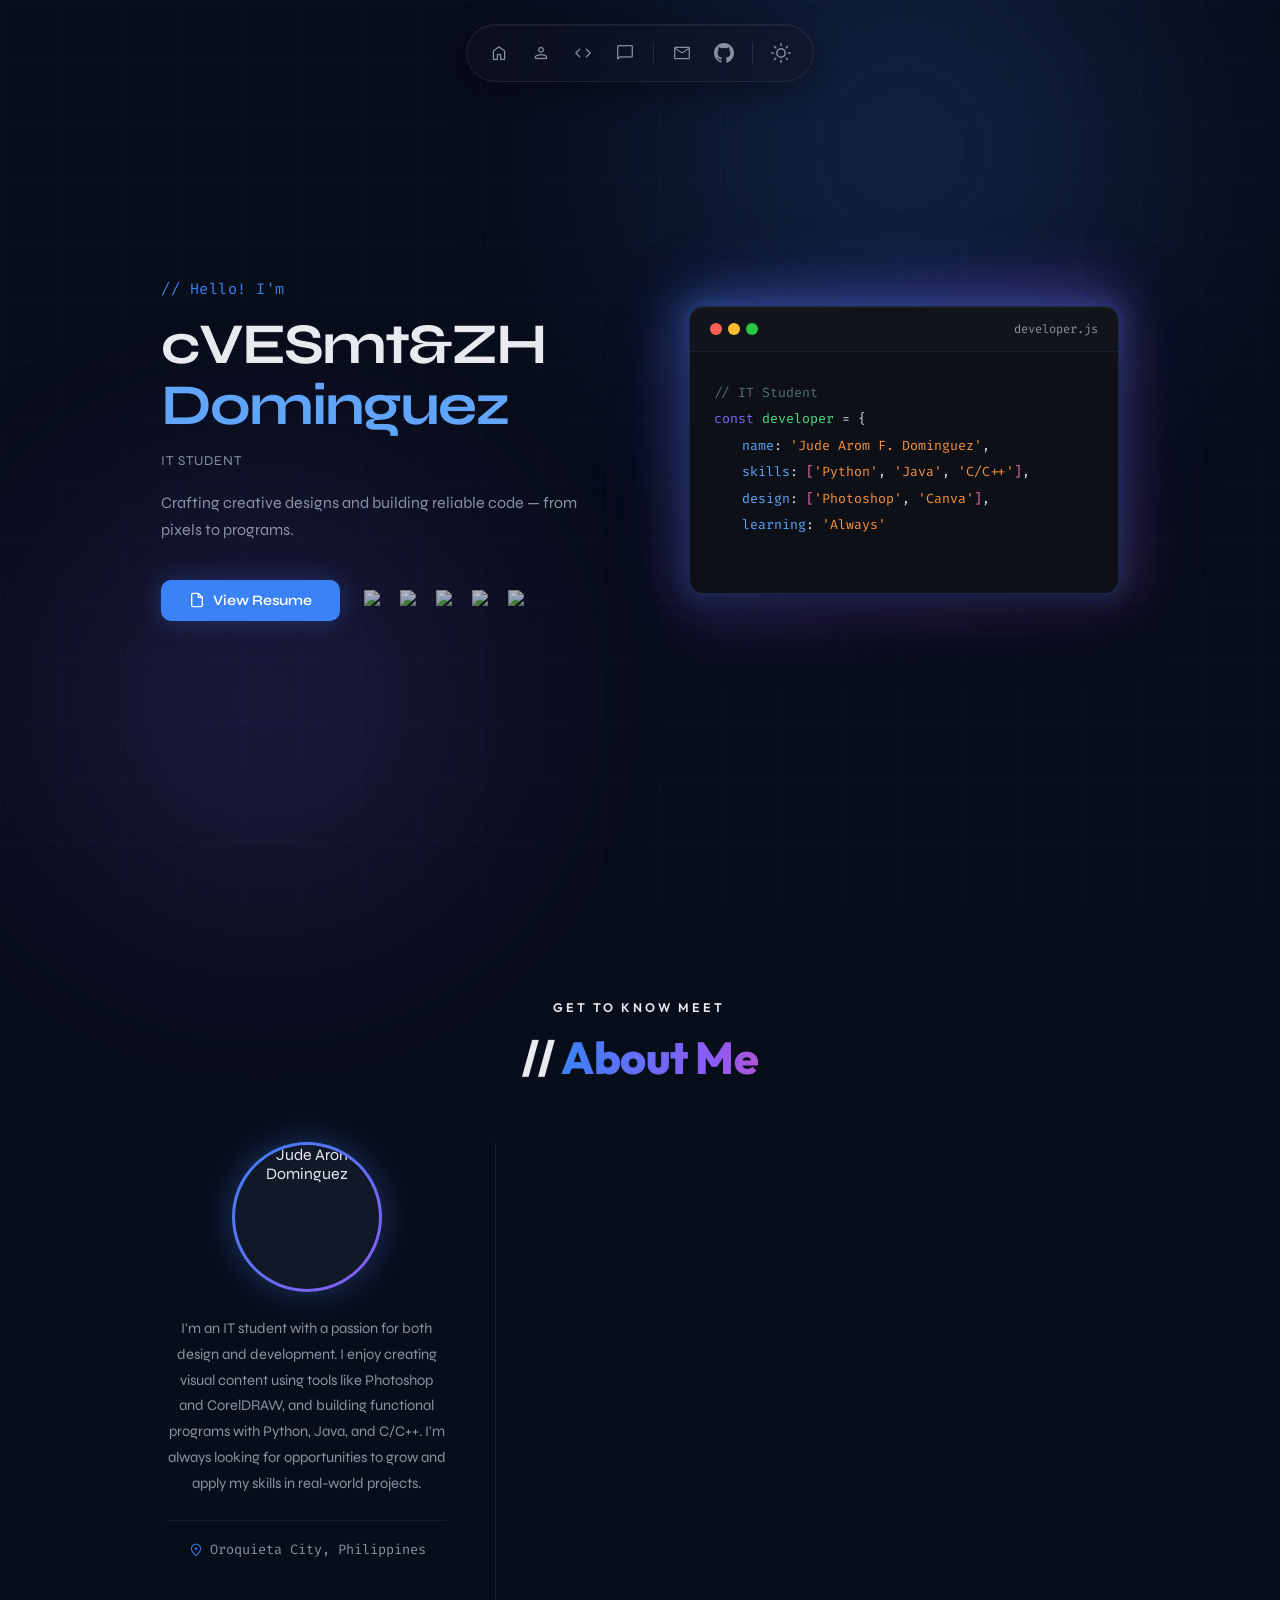
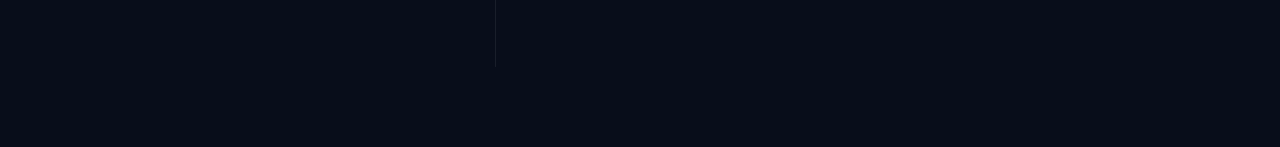
==== index.html @ 49c0c0b8 "Removed "Scroll Down" toast" ====
<!DOCTYPE html>
<html lang="en" data-theme="dark">

<head>
  <meta charset="UTF-8" />
  <meta name="viewport" content="width=device-width, initial-scale=1.0" />
  <title>Jude Arom F. Dominguez – IT Student</title>
  <link rel="preconnect" href="https://fonts.googleapis.com" />
  <link href="https://fonts.googleapis.com/css2?family=Fira+Code:wght@400;500&family=Syne:wght@400;700&family=Outfit:wght@600;800&display=swap"
    rel="stylesheet" />
  <link
    href="https://fonts.googleapis.com/css2?family=Material+Symbols+Rounded:opsz,wght,FILL,GRAD@20..48,100..700,0..1,-50..200"
    rel="stylesheet" />
  <link rel="stylesheet" href="styles.css" />
  <script src="script.js"></script>
</head>

<body>

  <!-- Background blobs -->
  <div class="blob blob-1"></div>
  <div class="blob blob-2"></div>

  <!-- Navigation: floating pill dock -->
  <nav>
    <ul class="dock">

      <!-- Home -->
      <li class="dock-item">
        <a href="#home" class="dock-btn" aria-label="Home">
          <span class="material-symbols-rounded">home</span>
        </a>
        <span class="dock-label">Home</span>
      </li>

      <!-- About -->
      <li class="dock-item">
        <a href="#about" class="dock-btn" aria-label="About">
          <span class="material-symbols-rounded">person</span>
        </a>
        <span class="dock-label">About</span>
      </li>

      <!-- Projects -->
      <li class="dock-item">
        <a href="#projects" class="dock-btn" aria-label="Projects">
          <span class="material-symbols-rounded">code</span>
        </a>
        <span class="dock-label">Projects</span>
      </li>

      <!-- Contact Me -->
      <li class="dock-item">
        <a href="#contact" class="dock-btn" aria-label="Contact">
          <span class="material-symbols-rounded">chat_bubble</span>
        </a>
        <span class="dock-label">Contact</span>
      </li>

      <!-- Divider -->
      <li class="dock-divider" aria-hidden="true"></li>

      <!-- Email -->
      <li class="dock-item">
        <a href="/cdn-cgi/l/email-protection#6c0d0d1804050a2c09140d011c0009420f0301" class="dock-btn" aria-label="Email">
          <span class="material-symbols-rounded">mail</span>
        </a>
        <span class="dock-label">Email</span>
      </li>

      <!-- GitHub (SVG — no Material icon equivalent) -->
      <li class="dock-item">
        <a href="#" class="dock-btn" aria-label="GitHub">
          <svg viewBox="0 0 24 24" fill="currentColor" width="16" height="16">
            <path
              d="M12 0C5.37 0 0 5.37 0 12c0 5.3 3.438 9.8 8.205 11.385.6.113.82-.258.82-.577 0-.285-.01-1.04-.015-2.04-3.338.724-4.042-1.61-4.042-1.61C4.422 18.07 3.633 17.7 3.633 17.7c-1.087-.744.084-.729.084-.729 1.205.084 1.838 1.236 1.838 1.236 1.07 1.835 2.809 1.305 3.495.998.108-.776.417-1.305.76-1.605-2.665-.3-5.466-1.332-5.466-5.93 0-1.31.465-2.38 1.235-3.22-.135-.303-.54-1.523.105-3.176 0 0 1.005-.322 3.3 1.23.96-.267 1.98-.399 3-.405 1.02.006 2.04.138 3 .405 2.28-1.552 3.285-1.23 3.285-1.23.645 1.653.24 2.873.12 3.176.765.84 1.23 1.91 1.23 3.22 0 4.61-2.805 5.625-5.475 5.92.42.36.81 1.096.81 2.22 0 1.606-.015 2.896-.015 3.286 0 .315.21.69.825.57C20.565 21.795 24 17.295 24 12c0-6.63-5.37-12-12-12" />
          </svg>
        </a>
        <span class="dock-label">GitHub</span>
      </li>

      <!-- Divider -->
      <li class="dock-divider" aria-hidden="true"></li>

      <!-- Theme toggle — morphing moon ↔ sun -->
      <li class="dock-item">
        <button class="dock-btn theme-toggle" onclick="toggleTheme()" aria-label="Toggle theme" id="theme-btn">
          <svg id="theme-icon-svg" viewBox="0 0 24 24" fill="none" stroke="currentColor" stroke-width="1.8"
            stroke-linecap="round" stroke-linejoin="round" width="16" height="16">
            <path id="moon-path" d="M21 12.79A9 9 0 1 1 11.21 3a7 7 0 0 0 9.79 9.79z" opacity="0" />
            <circle id="sun-circle" cx="12" cy="12" r="5" opacity="1" />
            <g id="sun-rays" opacity="1">
              <line x1="12" y1="1" x2="12" y2="3" />
              <line x1="12" y1="21" x2="12" y2="23" />
              <line x1="4.22" y1="4.22" x2="5.64" y2="5.64" />
              <line x1="18.36" y1="18.36" x2="19.78" y2="19.78" />
              <line x1="1" y1="12" x2="3" y2="12" />
              <line x1="21" y1="12" x2="23" y2="12" />
              <line x1="4.22" y1="19.78" x2="5.64" y2="18.36" />
              <line x1="18.36" y1="5.64" x2="19.78" y2="4.22" />
            </g>
          </svg>
        </button>
        <span class="dock-label" id="theme-label">Light Mode</span>
      </li>

    </ul>
  </nav>

  <!-- Hero -->
  <main id="home" class="section-animate section-visible">

    <!-- Left: text content -->
    <div class="hero-left reveal-left">
      <p class="greeting">// Hello! I'm</p>
      <!-- Name uses data-text for the hacker decode effect via JS -->
      <h1 class="hero-name">
        <span class="decode-word" data-text="Jude Arom">Jude Arom</span><br>
        <span class="decode-word highlight" data-text="Dominguez">Dominguez</span>
      </h1>
      <p class="hero-role">IT Student</p>
      <p class="hero-desc">Crafting creative designs and building reliable code — from pixels to programs.</p>

      <div class="hero-actions">
        <a href="#" class="btn-primary">
          <svg width="16" height="16" viewBox="0 0 24 24" fill="none" stroke="currentColor" stroke-width="2">
            <path d="M14 2H6a2 2 0 0 0-2 2v16a2 2 0 0 0 2 2h12a2 2 0 0 0 2-2V8z" />
            <polyline points="14 2 14 8 20 8" />
          </svg>
          View Resume
        </a>

        <div class="socials">

          <!-- GITHUB ICON
               Place your file at:  icons/github.png  (or .ico / .svg)
               Update the src below to match your filename. -->
          <a href="#" class="social-icon" title="GitHub">
            <img src="icons/github.png" alt="GitHub" class="social-img" />
          </a>

          <!-- DISCORD ICON
               Place your file at:  icons/discord.png -->
          <a href="#" class="social-icon" title="Discord">
            <img src="icons/discord.png" alt="Discord" class="social-img" />
          </a>

          <!-- FACEBOOK ICON
               Place your file at:  icons/facebook.png -->
          <a href="#" class="social-icon" title="Facebook">
            <img src="icons/facebook.png" alt="Facebook" class="social-img" />
          </a>

          <!-- INSTAGRAM ICON
               Place your file at:  icons/instagram.png -->
          <a href="#" class="social-icon" title="Instagram">
            <img src="icons/instagram.png" alt="Instagram" class="social-img" />
          </a>

          <!-- EMAIL ICON
               Place your file at:  icons/email.png -->
          <a href="/cdn-cgi/l/email-protection#a2c3c3d6cacbc4e2c7dac3cfd2cec78cc1cdcf" class="social-icon"
            title="Email">
            <img src="icons/email.png" alt="Email" class="social-img" />
          </a>

        </div>
      </div>
    </div>

    <!-- Right: code card -->
    <div class="hero-right reveal-right">

      <!-- Identical card shape tilted 25deg behind -->
      <div class="card-shadow-bg"></div>

      <!-- Animated background glow shaped like the card -->
      <div class="card-glow"></div>

      <div class="code-card">
        <div class="code-header">
          <div class="dots">
            <div class="dot dot-r"></div>
            <div class="dot dot-y"></div>
            <div class="dot dot-g"></div>
          </div>
          <span class="code-filename">developer.js</span>
        </div>
        <div class="code-body">
          <div class="code-line"><span class="c-comment">// IT Student</span></div>
          <div class="code-line"><span class="c-kw">const</span> <span class="c-var">developer</span> <span
              class="c-op">= {</span></div>
          <div class="code-line indent"><span class="c-key">name</span><span class="c-op">:</span> <span
              class="c-str">'Jude Arom F. Dominguez'</span><span class="c-op">,</span></div>
          <div class="code-line indent"><span class="c-key">skills</span><span class="c-op">:</span> <span
              class="c-arr">[</span><span class="c-str">'Python'</span><span class="c-op">,</span> <span
              class="c-str">'Java'</span><span class="c-op">,</span> <span class="c-str">'C/C++'</span><span
              class="c-arr">]</span><span class="c-op">,</span></div>
          <div class="code-line indent"><span class="c-key">design</span><span class="c-op">:</span> <span
              class="c-arr">[</span><span class="c-str">'Photoshop'</span><span class="c-op">,</span> <span
              class="c-str">'Canva'</span><span
              class="c-arr">]</span><span class="c-op">,</span></div>
          <div class="code-line indent"><span class="c-key">learning</span><span class="c-op">:</span> <span
              class="c-str">'Always'</span></div>
          <div class="code-line"><span class="c-op">};</span><span class="cursor"></span></div>
        </div>
      </div>

    </div>

  </main>

  <!-- ============================================================
       ABOUT ME SECTION
       ============================================================ -->
  <section class="about-section section-animate" id="about">

    <span class="section-eyebrow reveal" data-text="GET TO KNOW ME">GET TO KNOW ME</span>
    <h2 class="section-title reveal">// <span class="highlight">About Me</span></h2>

    <div class="about-grid">

      <!-- LEFT — profile photo + bio + location -->
      <div class="about-left reveal-left">
        <div class="about-avatar-wrap">
          <img src="icons/avatar.png" alt="Jude Arom Dominguez" class="about-avatar" />
        </div>

        <p class="about-bio">
          I'm an IT student with a passion for both design and development.
          I enjoy creating visual content using tools like Photoshop and CorelDRAW,
          and building functional programs with Python, Java, and C/C++. I'm always
          looking for opportunities to grow and apply my skills in real-world projects.
        </p>

        <div class="about-location">
          <span class="material-symbols-rounded">location_on</span>
          Oroquieta City, Philippines
        </div>
      </div>

      <!-- VERTICAL DIVIDER -->
      <div class="about-divider"></div>

      <!-- RIGHT — education, experience, tech stack -->
      <div class="about-right reveal-right">

        <!-- Education -->
        <div class="about-block">
          <h3 class="about-block-title">Education</h3>
          <div class="about-entry">
            <div class="about-entry-main">
              <span class="about-entry-name">University of Science and Technology of Southern Philippines</span>
              <span class="about-entry-year">2023 – Present</span>
            </div>
            <div class="about-entry-sub">
              <span>Bachelor of Science in Information Technology</span>
              <span class="about-entry-grade">GWA: 1.75</span>
            </div>
          </div>
          <div class="about-block-sep"></div>
        </div>

        <!-- Experience -->
        <div class="about-block">
          <h3 class="about-block-title">Experience</h3>
          <div class="about-entry">
            <div class="about-entry-main">
              <span class="about-entry-name">IT Student / Self-taught Developer</span>
              <span class="about-entry-year">2023 – Present</span>
            </div>
            <ul class="about-bullets">
              <li>Developed programs and projects using Python, Java, and C/C++</li>
              <li>Built web pages with HTML, CSS, and JavaScript</li>
              <li>Created visual content and graphics using Photoshop, Canva, and CorelDRAW</li>
              <li>Managed and queried databases using MySQL</li>
            </ul>
          </div>
          <div class="about-block-sep"></div>
        </div>

        <!-- Tech Stack -->
        <div class="about-block">
          <h3 class="about-block-title">Tech Stack</h3>
          <div class="tech-tags">
            <span class="tech-tag"><span class="tech-dot dot-html"></span>HTML</span>
            <span class="tech-tag"><span class="tech-dot dot-css"></span>CSS</span>
            <span class="tech-tag"><span class="tech-dot dot-js"></span>JavaScript</span>
            <span class="tech-tag"><span class="tech-dot dot-python"></span>Python</span>
            <span class="tech-tag"><span class="tech-dot dot-java"></span>Java</span>
            <span class="tech-tag"><span class="tech-dot dot-c"></span>C/C++</span>
            <span class="tech-tag"><span class="tech-dot dot-mysql"></span>MySQL</span>
            <span class="tech-tag"><span class="tech-dot dot-ps"></span>Photoshop</span>
            <span class="tech-tag"><span class="tech-dot dot-canva"></span>Canva</span>
          </div>
        </div>

        <!-- Know More button -->
        <a href="#" class="btn-primary about-know-more">
          <span class="material-symbols-rounded">arrow_forward</span>
          Know More
        </a>

      </div>
    </div>
  </section>

  <!-- Back to top -->
  <button class="back-to-top" id="back-to-top" aria-label="Back to top" onclick="window.scrollTo({top:0,behavior:'smooth'})">
    <svg viewBox="0 0 24 24"><polyline points="18 15 12 9 6 15"></polyline></svg>
  </button>

  <script src="script.js"></script>
</body>
</html>
---- styles.css ----
/* ============================================================
   DESIGN TOKENS — CSS CUSTOM PROPERTIES
   Dark mode values are set here as the default.
   Light mode overrides them via [data-theme="light"].
   ============================================================ */
:root {
  --bg:      #080d1a;          /* page background */
  --bg2:     #0d1426;          /* slightly lighter surface */
  --surface: #111827;          /* card/panel background */
  --border:  rgba(255, 255, 255, 0.07); /* subtle border */
  --text:    #e8eaf0;          /* primary text */
  --muted:   #8892a4;          /* secondary / dimmed text */
  --accent:  #3b82f6;          /* blue accent — buttons, highlights */
  --accent2: #60a5fa;          /* lighter blue for hover states */
}

/* Light mode token overrides — swapped in when data-theme="light" */
[data-theme="light"] {
  --bg:      #f0f4ff;
  --bg2:     #e8eef8;
  --surface: #ffffff;
  --border:  rgba(0, 0, 0, 0.08);
  --text:    #0d1426;
  --muted:   #5a6480;
  --accent:  #2563eb;
  --accent2: #3b82f6;
}

/* ============================================================
   LIGHT MODE — CARD BACKGROUND SHAPE OVERRIDES
   In light mode the background card needs bolder, more saturated
   colors to be visible against the bright page background.
   ============================================================ */

/* Vivid indigo→purple→pink gradient for the tilted bg card */
[data-theme="light"] .card-shadow-bg {
  background: linear-gradient(
    135deg,
    rgba(79, 70, 229, 0.75) 0%,
    rgba(139, 92, 246, 0.65) 50%,
    rgba(236, 72, 153, 0.55) 100%
  );
  border: 2px solid rgba(79, 70, 229, 0.9);
  box-shadow:
    0 0 30px rgba(79, 70, 229, 0.75),   /* close tight glow */
    0 0 70px rgba(139, 92, 246, 0.55),  /* mid-range bloom */
    0 0 120px rgba(236, 72, 153, 0.35); /* far soft halo */
}

/* Brighter blurred glow blob in light mode */
[data-theme="light"] .card-glow {
  background: linear-gradient(
    135deg,
    rgba(99, 102, 241, 0.4) 0%,
    rgba(139, 92, 246, 0.3) 50%,
    rgba(236, 72, 153, 0.22) 100%
  );
  opacity: 1; /* fully visible in light mode */
}

/* Glow pulse keyframes for light mode — alternates between dim and bright */
@keyframes bgCardGlowLight {
  0% {
    box-shadow:
      0 0 30px rgba(79, 70, 229, 0.65),
      0 0 65px rgba(139, 92, 246, 0.5),
      0 0 110px rgba(236, 72, 153, 0.3);
    border-color: rgba(79, 70, 229, 0.75);
  }
  100% {
    box-shadow:
      0 0 50px rgba(79, 70, 229, 0.9),
      0 0 110px rgba(139, 92, 246, 0.75),
      0 0 180px rgba(236, 72, 153, 0.5);
    border-color: rgba(139, 92, 246, 1);
  }
}

/* Apply both the rocking AND the glow pulse in light mode */
[data-theme="light"] .card-shadow-bg {
  animation: bgCardRock 5s ease-in-out infinite,
             bgCardGlowLight 4s ease-in-out infinite alternate;
}

/* ============================================================
   LIGHT MODE — CODE CARD
   Switches from dark GitHub theme to a clean white editor look.
   Syntax colors are re-tuned to stay readable on a light surface.
   ============================================================ */
[data-theme="light"] .code-card {
  background: #f8f9fc;
  border-color: rgba(79, 70, 229, 0.2);
  box-shadow:
    0 20px 60px rgba(99, 102, 241, 0.12),
    inset 0 1px 0 rgba(255, 255, 255, 0.9);
  transition: transform 0.9s cubic-bezier(0.25, 0.46, 0.45, 0.94),
              box-shadow 0.9s ease,
              border-color 0.9s ease,
              background 0.4s ease;
}

[data-theme="light"] .code-header {
  background: rgba(79, 70, 229, 0.04);
  border-bottom-color: rgba(79, 70, 229, 0.1);
}

/* Light mode syntax token colors — VS Code Light+ inspired */
[data-theme="light"] .c-comment { color: #6a737d; } /* comments — warm grey */
[data-theme="light"] .c-kw      { color: #6f42c1; } /* keywords — purple */
[data-theme="light"] .c-var     { color: #22863a; } /* variable — dark green */
[data-theme="light"] .c-op      { color: #24292e; } /* operators — near black */
[data-theme="light"] .c-key     { color: #005cc5; } /* object keys — blue */
[data-theme="light"] .c-str     { color: #e36209; } /* strings — amber */
[data-theme="light"] .c-arr     { color: #d63384; } /* array brackets — magenta */

/* Smooth anchor scrolling */
html {
  scroll-behavior: smooth;
}

/* ============================================================
   GLOBAL RESET
   Removes default margin/padding and enforces border-box sizing
   so widths/heights include padding and border.
   ============================================================ */
*, *::before, *::after {
  box-sizing: border-box;
  margin: 0;
  padding: 0;
}

/* ============================================================
   BASE BODY
   Sets font, background, text color and smooth theme transitions.
   overflow-x hidden prevents horizontal scroll from animations.
   ============================================================ */
body {
  font-family: 'Syne', sans-serif;
  background: var(--bg);
  color: var(--text);
  min-height: 100vh;
  transition: background 0.3s, color 0.3s; /* smooth dark/light switch */
  overflow-x: hidden;
}

/* Faint dot-grid overlay drawn via pseudo-element.
   Fixed so it stays in place while the page scrolls. */
body::before {
  content: '';
  position: fixed;
  inset: 0;
  background-image:
    linear-gradient(rgba(59, 130, 246, 0.04) 1px, transparent 1px),
    linear-gradient(90deg, rgba(59, 130, 246, 0.04) 1px, transparent 1px);
  background-size: 60px 60px;
  pointer-events: none; /* clicks pass through */
  z-index: 0;
}

/* ============================================================
   AMBIENT BACKGROUND BLOBS
   Large blurred circles that create a soft colored glow in the
   background. Fixed position so they don't scroll with content.
   ============================================================ */
.blob {
  position: fixed;
  border-radius: 50%;
  filter: blur(120px);   /* heavy blur makes them look like ambient light */
  pointer-events: none;
  z-index: 0;
  opacity: 0.18;
  animation: blobFloat 8s ease-in-out infinite alternate;
}

/* Blue blob — top right */
.blob-1 { width: 500px; height: 500px; background: #3b82f6; top: -100px; right: 10%; }
/* Purple blob — bottom left, delayed so they move out of sync */
.blob-2 { width: 400px; height: 400px; background: #8b5cf6; bottom: 0; left: 5%; animation-delay: 3s; }

/* Blobs drift slightly up and scale — gives subtle life to the background */
@keyframes blobFloat {
  0%   { transform: translate(0, 0) scale(1); }
  100% { transform: translate(30px, -30px) scale(1.08); }
}

/* ============================================================
   NAVIGATION — FLOATING PILL DOCK
   Centered at the top of the page. Floats above content using
   fixed positioning and a high z-index.
   ============================================================ */
nav {
  position: fixed;
  top: 24px;
  left: 50%;
  transform: translateX(-50%); /* centers it regardless of viewport width */
  z-index: 100;
}

/* The pill container — frosted glass effect via backdrop-filter */
.dock {
  display: flex;
  align-items: center;
  gap: 2px;
  list-style: none;
  background: rgba(18, 22, 36, 0.45);
  border: 1px solid rgba(255, 255, 255, 0.08);
  border-radius: 999px; /* fully rounded pill shape */
  padding: 8px 12px;
  backdrop-filter: blur(20px); /* frosted glass blur */
  box-shadow: 0 8px 32px rgba(0, 0, 0, 0.4),
              0 1px 0 rgba(255, 255, 255, 0.04) inset; /* subtle top highlight */
  /* Slow, dramatic scale-up on hover */
  transition: transform 0.9s cubic-bezier(0.25, 0.46, 0.45, 0.94),
              box-shadow 0.9s ease;
}

/* Dock scales up slightly when hovered — slow and dramatic */
.dock:hover {
  transform: scale(1.06);
  box-shadow: 0 16px 48px rgba(0, 0, 0, 0.55),
              0 1px 0 rgba(255, 255, 255, 0.06) inset;
}

/* Light mode dock — lighter frosted background */
[data-theme="light"] .dock {
  background: rgba(240, 244, 255, 0.45);
  border-color: rgba(0, 0, 0, 0.08);
  box-shadow: 0 8px 32px rgba(0, 0, 0, 0.12);
}

/* Each icon slot — acts as positioning context for the tooltip */
.dock-item {
  position: relative;
  display: flex;
  align-items: center;
  justify-content: center;
}

/* Shared styles for both <a> links and <button> elements in the dock */
.dock-btn {
  display: flex;
  align-items: center;
  justify-content: center;
  width: 40px;
  height: 40px;
  border-radius: 50%;
  color: var(--muted);       /* dimmed by default */
  background: none;
  border: none;
  cursor: pointer;
  text-decoration: none;
  /* Icon color fades slowly; scale eases in with a smooth curve */
  transition: color 0.6s ease,
              transform 0.9s cubic-bezier(0.25, 0.46, 0.45, 0.94);
}

/* SVG icons inside dock buttons */
.dock-btn svg {
  width: 20px;
  height: 20px;
  pointer-events: none; /* prevents svg from capturing mouse events */
}

/* Material Symbols icon sizing and weight */
.dock-btn .material-symbols-rounded {
  font-size: 20px;
  font-variation-settings: 'FILL' 0, 'wght' 300, 'GRAD' 0, 'opsz' 24;
  pointer-events: none;
  line-height: 1;
}

/* On hover — icon highlights and slowly zooms in */
.dock-btn:hover {
  color: var(--accent);       /* blue highlight */
  transform: scale(1.35);     /* slow dramatic zoom */
}

/* ============================================================
   DOCK TOOLTIP
   Appears below each icon on hover. Bounces into view.
   ============================================================ */
.dock-label {
  position: absolute;
  top: calc(100% + 10px); /* sits just below the icon */
  left: 50%;
  transform: translateX(-50%) translateY(-4px); /* starts slightly above final pos */
  background: var(--text);
  color: var(--bg);
  font-family: 'Syne', sans-serif;
  font-size: 0.72rem;
  font-weight: 600;
  padding: 4px 10px;
  border-radius: 6px;
  white-space: nowrap;
  pointer-events: none; /* tooltip never blocks clicks */
  opacity: 0;           /* hidden by default */
  transition: opacity 0.2s ease, transform 0.2s ease;
}

/* Tooltip plays a subtle bounce when it appears */
.dock-item:hover .dock-label {
  opacity: 1;
  animation: tooltipBounce 0.4s ease forwards;
}

/* Bounces slightly past its target position then settles */
@keyframes tooltipBounce {
  0%   { opacity: 0; transform: translateX(-50%) translateY(-4px); }
  60%  { opacity: 1; transform: translateX(-50%) translateY(2px); }  /* overshoots */
  80%  {             transform: translateX(-50%) translateY(-1px); } /* pulls back */
  100% {             transform: translateX(-50%) translateY(0); }    /* rests */
}

/* Thin vertical line separating nav sections (e.g. links | socials | theme) */
.dock-divider {
  width: 1px;
  height: 22px;
  background: rgba(255, 255, 255, 0.1);
  margin: 0 6px;
  border-radius: 1px;
}

[data-theme="light"] .dock-divider {
  background: rgba(0, 0, 0, 0.1);
}

/* Theme toggle button inherits all styles from .dock-btn */
.theme-toggle {
  /* styles handled by .dock-btn */
}

/* ============================================================
   HERO LAYOUT
   Full-height centered flex row — left text, right code card.
   ============================================================ */
main {
  position: relative;
  z-index: 1;           /* sits above the blob/grid background layers */
  min-height: 100vh;
  display: flex;
  align-items: center;
  justify-content: center;
  padding: 0 6vw;
  gap: 48px;
}

/* ============================================================
   HERO LEFT — TEXT CONTENT
   Fades up into view on page load via fadeUp animation.
   ============================================================ */
.hero-left {
  flex: 0 1 480px;
}

/* Shared entrance animation — used by both hero-left and hero-right */
@keyframes fadeUp {
  from { opacity: 0; transform: translateY(24px); } /* starts below */
  to   { opacity: 1; transform: translateY(0); }
}

/* Monospaced greeting line above the name */
.greeting {
  font-family: 'Fira Code', monospace;
  font-size: 0.95rem;
  color: var(--accent);
  margin-bottom: 16px;
  letter-spacing: 0.5px;
}

/* Large display name — clamp() scales between breakpoints */
.hero-name {
  font-family: 'Syne', sans-serif;
  font-size: clamp(2rem, 4.5vw, 4rem); /* responsive font size */
  font-weight: 700;
  line-height: 1.05;
  letter-spacing: -2px; /* tight tracking for display text */
  margin-bottom: 16px;
}

/* The highlighted part of the name (last name) */
.hero-name .highlight { color: var(--accent2); }

/* Occupation label — small caps style */
.hero-role {
  color: var(--muted);
  font-weight: 400;
  margin-bottom: 20px;
  letter-spacing: 1px;
  text-transform: uppercase;
  font-size: 0.85rem;
}

/* Short bio / tagline */
.hero-desc {
  font-size: 1rem;
  color: var(--muted);
  line-height: 1.7;
  max-width: 420px;
  margin-bottom: 36px;
}

/* ============================================================
   HERO ACTIONS — CTA BUTTON + SOCIAL ICONS ROW
   ============================================================ */
.hero-actions {
  display: flex;
  align-items: center;
  gap: 16px;
  flex-wrap: wrap; /* wraps gracefully on small screens */
}

/* Primary CTA button — "View Resume" */
.btn-primary {
  background: var(--accent);
  color: #fff;
  border: none;
  padding: 12px 28px;
  border-radius: 10px;
  font-family: 'Syne', sans-serif;
  font-size: 0.9rem;
  font-weight: 600;
  cursor: pointer;
  text-decoration: none;
  display: inline-flex;
  align-items: center;
  gap: 8px;
  transition: all 0.2s;
  box-shadow: 0 0 24px rgba(59, 130, 246, 0.3); /* glowing base shadow */
}

.btn-primary:hover {
  background: var(--accent2);
  transform: translateY(-2px);        /* lifts slightly */
  box-shadow: 0 4px 32px rgba(59, 130, 246, 0.5); /* stronger glow on hover */
}

/* ============================================================
   SOCIAL ICONS
   Icon images (.social-img) are provided by the user as PNG/ICO files.
   Place them in an icons/ folder and reference by filename.
   ============================================================ */
.socials {
  display: flex;
  gap: 16px;
  margin-left: 8px;
  align-items: center;
}

/* Each social icon link — dimmed at rest, full opacity on hover */
.social-icon {
  display: flex;
  align-items: center;
  justify-content: center;
  text-decoration: none;
  transition: transform 0.2s, opacity 0.2s;
  opacity: 0.7; /* slightly dimmed by default */
}

.social-icon:hover {
  transform: translateY(-3px); /* lifts up on hover */
  opacity: 1;
}

/* The actual icon image — fixed size, preserves aspect ratio */
.social-img {
  width: 20px;
  height: 20px;
  object-fit: contain;
  display: block;
}

/* ============================================================
   MATERIAL SYMBOLS — GOOGLE ICON FONT
   Used for nav icons. Variable font axes control appearance.
   FILL 0 = outline style | wght 300 = thin weight
   ============================================================ */
.material-symbols-rounded {
  font-size: 20px;
  font-variation-settings: 'FILL' 0, 'wght' 300, 'GRAD' 0, 'opsz' 24;
  line-height: 1;
  user-select: none; /* prevents text selection on click */
}

/* ============================================================
   HERO RIGHT — CODE CARD WRAPPER
   Contains three layers stacked behind the main card:
     1. .card-shadow-bg — visible tilted duplicate shape
     2. .card-glow      — blurred color blob (deepest)
     3. .code-card      — the main foreground card
   ============================================================ */
.hero-right {
  position: relative;   /* positioning context for absolute children */
  flex: 0 0 430px;
}

/* ============================================================
   CARD BACKGROUND SHAPE
   An identical rounded rect placed behind the code card, rotated
   at 13° and filled with a gradient. Rocks back and forth
   continuously. Glow intensifies on hover — but NO zoom/scale.
   ============================================================ */
.card-shadow-bg {
  position: absolute;
  inset: 0;             /* matches code card dimensions exactly */
  border-radius: 14px;
  background: linear-gradient(
    135deg,
    rgba(59, 130, 246, 0.28) 0%,   /* blue */
    rgba(99, 102, 241, 0.22) 50%,  /* indigo */
    rgba(139, 92, 246, 0.18) 100%  /* purple */
  );
  border: 2px solid rgba(99, 140, 255, 0.45);
  z-index: -2;           /* behind code card, but in front of glow blob */
  pointer-events: none;  /* never intercepts mouse events */
  box-shadow:
    0 0 22px rgba(59, 130, 246, 0.45),  /* tight inner glow */
    0 0 55px rgba(99, 102, 241, 0.28),  /* mid bloom */
    0 0 100px rgba(139, 92, 246, 0.16); /* far soft halo */
  /* Rocking animation only — no scale */
  animation: bgCardRock 5s ease-in-out infinite;
  /* Smooth transitions for glow/color changes on hover */
  transition: box-shadow 0.9s ease, border-color 0.9s ease, background 0.9s ease;
}

/* Rocks between 13° and 9° with no scale change — pure rotation */
@keyframes bgCardRock {
  0%   { transform: rotate(13deg); }
  50%  { transform: rotate(9deg);  }
  100% { transform: rotate(13deg); }
}

/* Dark mode glow pulse — box-shadow brightens and dims over time.
   Not currently applied via animation property but available to use. */
@keyframes bgCardGlow {
  0% {
    box-shadow:
      0 0 22px rgba(59, 130, 246, 0.4),
      0 0 50px rgba(99, 102, 241, 0.25),
      0 0 90px rgba(139, 92, 246, 0.14);
    border-color: rgba(99, 140, 255, 0.38);
  }
  100% {
    box-shadow:
      0 0 40px rgba(59, 130, 246, 0.65),
      0 0 85px rgba(99, 102, 241, 0.45),
      0 0 140px rgba(139, 92, 246, 0.28);
    border-color: rgba(99, 140, 255, 0.65);
  }
}

/* On hover — glow and border intensify. Rotation continues via animation.
   No transform here so the rocking animation isn't interrupted. */
.hero-right:hover .card-shadow-bg {
  background: linear-gradient(
    135deg,
    rgba(59, 130, 246, 0.38) 0%,
    rgba(99, 102, 241, 0.3) 50%,
    rgba(139, 92, 246, 0.24) 100%
  );
  border-color: rgba(99, 140, 255, 0.65);
  box-shadow:
    0 0 40px rgba(59, 130, 246, 0.65),
    0 0 85px rgba(99, 102, 241, 0.45),
    0 0 140px rgba(139, 92, 246, 0.28);
}

/* Light mode hover — only a gentle brightness/glow bump, no color shift */
[data-theme="light"] .hero-right:hover .card-shadow-bg {
  background: linear-gradient(
    135deg,
    rgba(79, 70, 229, 0.82) 0%,
    rgba(139, 92, 246, 0.72) 50%,
    rgba(236, 72, 153, 0.60) 100%
  );
  border-color: rgba(79, 70, 229, 0.95);
  box-shadow:
    0 0 36px rgba(79, 70, 229, 0.82),
    0 0 80px rgba(139, 92, 246, 0.62),
    0 0 130px rgba(236, 72, 153, 0.4);
}

/* ============================================================
   CARD GLOW BLOB
   Deepest layer — a blurred gradient that creates a soft ambient
   light effect around the entire card group.
   ============================================================ */
.card-glow {
  position: absolute;
  inset: -20px;          /* extends beyond the card edges */
  border-radius: 22px;
  background: linear-gradient(
    135deg,
    rgba(59, 130, 246, 0.3) 0%,
    rgba(139, 92, 246, 0.22) 50%,
    rgba(236, 72, 153, 0.14) 100%
  );
  filter: blur(28px);    /* heavy blur for soft ambient glow */
  transform: rotate(-2.5deg) scaleX(0.97); /* slightly tilted for natural look */
  z-index: -3;           /* deepest layer — behind everything */
  animation: glowBreath 5s ease-in-out infinite alternate;
}

/* Glow blob slowly breathes — opacity and slight tilt shift */
@keyframes glowBreath {
  0%   { opacity: 0.5; transform: rotate(-2.5deg) scaleX(0.97); }
  100% { opacity: 0.8; transform: rotate(-1deg) scaleX(1.01); }
}

/* ============================================================
   CODE CARD — MAIN FOREGROUND CARD
   Dark editor-style card with syntax-highlighted content.
   Scales up on hover (zoom out = card gets bigger toward viewer).
   ============================================================ */
.code-card {
  background: #0d1117;   /* dark GitHub-style editor background */
  border: 1.5px solid rgba(99, 140, 255, 0.18);
  border-radius: 14px;
  overflow: hidden;       /* clips shimmer sweep pseudo-element */
  position: relative;
  box-shadow:
    0 20px 60px rgba(0, 0, 0, 0.6),
    inset 0 1px 0 rgba(255, 255, 255, 0.04); /* subtle top inner highlight */
  /* Slow, smooth scale transition */
  transition: transform 0.9s cubic-bezier(0.25, 0.46, 0.45, 0.94),
              box-shadow 0.9s ease,
              border-color 0.9s ease;
  cursor: default;
  transform-origin: center center; /* scales from the center */
}

/* Card zooms out (gets bigger) on hover — no translation, pure scale */
.code-card:hover {
  transform: scale(1.05);
  box-shadow:
    0 28px 80px rgba(0, 0, 0, 0.7),
    inset 0 1px 0 rgba(255, 255, 255, 0.06);
  border-color: rgba(99, 140, 255, 0.28);
}

/* Diagonal shimmer streak that sweeps across the card on hover */
.code-card::before {
  content: '';
  position: absolute;
  top: 0; left: -75%;   /* starts off-screen to the left */
  width: 50%;
  height: 100%;
  background: linear-gradient(
    120deg,
    transparent 0%,
    rgba(255, 255, 255, 0.035) 50%,  /* very subtle white streak */
    transparent 100%
  );
  transform: skewX(-20deg); /* angled for diagonal sweep */
  transition: left 0.7s ease;
  pointer-events: none;
  z-index: 1;            /* above card content, below nothing */
}

/* Shimmer slides across to the right when hovered */
.code-card:hover::before { left: 150%; }

/* ============================================================
   CODE CARD HEADER
   Contains the macOS-style window dots and filename label.
   ============================================================ */
.code-header {
  display: flex;
  align-items: center;
  justify-content: space-between;
  padding: 14px 20px;
  border-bottom: 1px solid rgba(99, 140, 255, 0.1);
  background: rgba(255, 255, 255, 0.015); /* very subtle header tint */
}

/* macOS-style traffic light dots row */
.dots { display: flex; gap: 6px; }

.dot {
  width: 12px;
  height: 12px;
  border-radius: 50%;
}

.dot-r { background: #ff5f57; } /* red — close */
.dot-y { background: #febc2e; } /* yellow — minimize */
.dot-g { background: #28c840; } /* green — maximize */

/* File name displayed in the header bar */
.code-filename {
  font-family: 'Fira Code', monospace;
  font-size: 0.75rem;
  color: var(--muted);
}

/* ============================================================
   CODE BODY — SYNTAX-HIGHLIGHTED CONTENT
   Each span class represents a token type in the JS object.
   ============================================================ */
.code-body {
  padding: 28px 28px 28px 24px;
  font-family: 'Fira Code', monospace;
  font-size: 0.83rem;
  line-height: 2; /* generous line height for readability */
}

.c-comment { color: #546e7a; } /* // comments — slate */
.c-kw      { color: #7c6af7; } /* keywords (const) — purple */
.c-var     { color: #4ade80; } /* variable name — green */
.c-op      { color: #cbd5e1; } /* operators/punctuation — light grey */
.c-key     { color: #60a5fa; } /* object keys — blue */
.c-str     { color: #fb923c; } /* string values — orange */
.c-arr     { color: #f472b6; } /* array brackets — pink */
.indent    { padding-left: 28px; } /* indented object properties */

/* ============================================================
   CODE LINE — STAGGERED ENTRANCE ANIMATION
   Lines start invisible and slide in from the left via JS,
   which adds the .visible class with staggered setTimeout delays.
   ============================================================ */
.code-line {
  transform: translateX(-10px); /* starts slightly to the left */
  opacity: 0;
  transition: opacity 0.35s ease, transform 0.35s ease;
}

/* JS adds this class to trigger the animation */
.code-line.visible {
  transform: translateX(0);
  opacity: 1;
}

/* ============================================================
   BLINKING CURSOR
   Appears at the end of the last code line.
   Mimics a real text editor cursor.
   ============================================================ */
.cursor {
  display: inline-block;
  width: 2px;
  height: 1em;
  background: var(--accent);
  animation: blink 1s step-end infinite; /* hard on/off — no fade */
  vertical-align: text-bottom;
  margin-left: 2px;
}

@keyframes blink {
  0%, 100% { opacity: 1; } /* visible */
  50%       { opacity: 0; } /* hidden */
}

/* ============================================================
   ABOUT ME SECTION
   Full-width section below the hero. Dark card surface with
   a two-column grid: profile left, details right.
   ============================================================ */
/* ============================================================
   SECTION TRANSITION
   Each <section> and <main> starts clipped and slightly scaled
   down. When it enters the viewport, .section-visible is added
   by JS to trigger the entrance animation.
   ============================================================ */
.section-animate {
  opacity: 0;
  transform: translateY(50px) scale(0.98);
  transition:
    opacity   0.75s cubic-bezier(0.25, 0.46, 0.45, 0.94),
    transform 0.75s cubic-bezier(0.25, 0.46, 0.45, 0.94);
  will-change: opacity, transform;
}

.section-animate.section-visible {
  opacity: 1;
  transform: translateY(0) scale(1);
}

.about-section {
  position: relative;
  z-index: 1;
  padding: 100px 6vw 80px;
  max-width: 1100px;
  margin: 0 auto;
}

/* ============================================================
   SCROLL ENTRANCE ANIMATION
   Elements start invisible and slide up. The IntersectionObserver
   in JS adds .in-view when the element enters the viewport.
   ============================================================ */
.reveal {
  opacity: 0;
  transform: translateY(36px);
  transition: opacity 0.65s ease, transform 0.65s ease;
}

.reveal.in-view {
  opacity: 1;
  transform: translateY(0);
}

.reveal-left {
  opacity: 0;
  transform: translateX(-36px);
  transition: opacity 0.65s ease, transform 0.65s ease;
}
.reveal-left.in-view {
  opacity: 1;
  transform: translateX(0);
}

.reveal-right {
  opacity: 0;
  transform: translateX(36px);
  transition: opacity 0.65s ease, transform 0.65s ease;
}
.reveal-right.in-view {
  opacity: 1;
  transform: translateX(0);
}

/* ============================================================
   SECTION EYEBROW LABEL — "GET TO KNOW ME"
   Has its own typing animation — does NOT use .reveal opacity.
   Instead it starts with width: 0 and animates to full width.
   ============================================================ */
.section-eyebrow {
  font-family: 'Outfit', sans-serif;
  font-size: 0.78rem;
  font-weight: 600;
  letter-spacing: 3px;
  text-transform: uppercase;
  color: var(--text);
  text-align: center;
  margin-bottom: 14px;
  display: block;
  max-width: fit-content;
  margin-left: auto;
  margin-right: auto;
  overflow: hidden;
  white-space: nowrap;
  border-right: 2px solid transparent;
  opacity: 1;
  transform: none;
  transition: none;

  /* Start empty — JS will type characters in one by one */
}

/* Cursor blink — added by JS once typing starts */
.section-eyebrow.typing {
  border-color: var(--text);
  animation: eyebrowCursor 0.6s step-end infinite;
}

/* Cursor off — added by JS after typing finishes */
.section-eyebrow.done {
  animation: none;
  border-color: transparent;
}

@keyframes eyebrowCursor {
  0%, 100% { border-color: var(--text); }
  50%      { border-color: transparent; }
}

/* Section title — centered, Outfit Bold */
.section-title {
  font-family: 'Outfit', sans-serif;
  font-size: clamp(1.8rem, 3.5vw, 2.8rem);
  font-weight: 800;
  color: var(--text);
  margin-bottom: 56px;
  letter-spacing: -0.5px;
  text-align: center;
}

/* "About Me" words — animated gradient */
.section-title .highlight {
  background: linear-gradient(
    90deg,
    #3b82f6,
    #8b5cf6,
    #ec4899,
    #f59e0b,
    #3b82f6
  );
  background-size: 300% auto;
  -webkit-background-clip: text;
  -webkit-text-fill-color: transparent;
  background-clip: text;
  animation: gradientShift 15s linear infinite;
}

@keyframes gradientShift {
  0%   { background-position: 0% center; }
  100% { background-position: 300% center; }
}

/* Two-column grid: narrow left | thin divider | wide right */
.about-grid {
  display: grid;
  grid-template-columns: 280px 1px 1fr;
  gap: 0 48px;
}

/* ---- LEFT COLUMN ---- */
.about-left {
  display: flex;
  flex-direction: column;
  align-items: center;
  text-align: center;
  gap: 24px;
}

/* Circular avatar with a glowing ring */
.about-avatar-wrap {
  width: 150px;
  height: 150px;
  border-radius: 50%;
  padding: 3px;
  background: linear-gradient(135deg, var(--accent), #8b5cf6);
  box-shadow: 0 0 32px rgba(59, 130, 246, 0.35);
  flex-shrink: 0;
}

.about-avatar {
  width: 100%;
  height: 100%;
  border-radius: 50%;
  object-fit: cover;
  display: block;
  background: var(--surface); /* fallback if image missing */
  transition: transform 0.4s cubic-bezier(0.25, 0.46, 0.45, 0.94),
              filter 0.4s ease;
}

/* Avatar wrap scales up and ring glows brighter on hover */
.about-avatar-wrap {
  transition: box-shadow 0.4s ease, transform 0.4s cubic-bezier(0.25, 0.46, 0.45, 0.94);
  cursor: default;
}

.about-avatar-wrap:hover {
  box-shadow: 0 0 0 4px rgba(139, 92, 246, 0.5),
              0 0 40px rgba(59, 130, 246, 0.6),
              0 0 80px rgba(139, 92, 246, 0.3);
  transform: scale(1.06);
}

.about-avatar-wrap:hover .about-avatar {
  transform: scale(1.08);
  filter: brightness(1.08) saturate(1.15);
}

/* Bio paragraph */
.about-bio {
  font-size: 0.92rem;
  color: var(--muted);
  line-height: 1.75;
}

/* Location row */
.about-location {
  display: flex;
  align-items: center;
  gap: 6px;
  font-size: 0.85rem;
  color: var(--muted);
  font-family: 'Fira Code', monospace;
  border-top: 1px solid var(--border);
  padding-top: 20px;
  width: 100%;
  justify-content: center;
}

.about-location .material-symbols-rounded {
  font-size: 16px;
  color: var(--accent);
}

/* ---- VERTICAL DIVIDER ---- */
.about-divider {
  background: var(--border);
  border-radius: 1px;
  align-self: stretch;
}

/* ---- RIGHT COLUMN ---- */
.about-right {
  display: flex;
  flex-direction: column;
  gap: 0;
}

/* Each block: Education / Experience / Tech Stack */
.about-block {
  margin-bottom: 4px;
}

.about-block-title {
  font-family: 'Syne', sans-serif;
  font-size: 1.05rem;
  font-weight: 700;
  color: var(--text);
  margin-bottom: 14px;
  letter-spacing: 0.2px;
}

/* Horizontal rule between blocks */
.about-block-sep {
  height: 1px;
  background: var(--border);
  margin: 20px 0;
}

/* Entry row: name on left, year on right */
.about-entry-main {
  display: flex;
  justify-content: space-between;
  align-items: baseline;
  gap: 12px;
  margin-bottom: 6px;
}

.about-entry-name {
  font-family: 'Syne', sans-serif;
  font-weight: 700;
  font-size: 0.95rem;
  color: var(--text);
}

.about-entry-year {
  font-family: 'Fira Code', monospace;
  font-size: 0.78rem;
  color: var(--muted);
  white-space: nowrap;
}

/* Sub-row: degree on left, grade on right */
.about-entry-sub {
  display: flex;
  justify-content: space-between;
  align-items: baseline;
  font-size: 0.87rem;
  color: var(--muted);
  gap: 12px;
}

.about-entry-grade {
  font-family: 'Fira Code', monospace;
  font-size: 0.78rem;
  color: var(--accent2);
  white-space: nowrap;
}

/* Bullet list for experience items — left border accent */
.about-bullets {
  list-style: none;
  display: flex;
  flex-direction: column;
  gap: 6px;
  margin-top: 10px;
}

.about-bullets li {
  font-size: 0.87rem;
  color: var(--muted);
  padding-left: 16px;
  border-left: 2px solid rgba(59, 130, 246, 0.45);
  line-height: 1.6;
}

/* ---- TECH STACK TAGS ---- */
.tech-tags {
  display: flex;
  flex-wrap: wrap;
  gap: 8px;
  margin-top: 4px;
}

/* Individual pill tag */
.tech-tag {
  display: inline-flex;
  align-items: center;
  gap: 7px;
  padding: 5px 14px;
  border-radius: 999px;
  border: 1px solid var(--border);
  background: rgba(255, 255, 255, 0.03);
  font-family: 'Fira Code', monospace;
  font-size: 0.78rem;
  color: var(--muted);
  transition: border-color 0.2s, color 0.2s, background 0.2s;
  cursor: default;
}

.tech-tag:hover {
  border-color: rgba(59, 130, 246, 0.5);
  color: var(--text);
  background: rgba(59, 130, 246, 0.06);
}

/* Colored dot inside each tag */
.tech-dot {
  width: 7px;
  height: 7px;
  border-radius: 50%;
  flex-shrink: 0;
}

.dot-html   { background: #e34c26; }
.dot-css    { background: #264de4; }
.dot-js     { background: #f7df1e; }
.dot-python { background: #3b82f6; }
.dot-java   { background: #f89820; }
.dot-c      { background: #00599c; }
.dot-mysql  { background: #00758f; }
.dot-ps     { background: #31a8ff; }
.dot-canva  { background: #00c4cc; }
.dot-corel  { background: #8cc63f; }

/* Know More button — reuses btn-primary, slightly offset */
.about-know-more {
  margin-top: 24px;
  align-self: flex-start;
}

/* ============================================================
   RESPONSIVE — MOBILE / TABLET
   Below 900px the layout stacks vertically.
   ============================================================ */
@media (max-width: 900px) {
  main {
    flex-direction: column;        /* stack left and right panels */
    padding: 120px 6vw 60px;      /* top padding clears the fixed nav */
    gap: 40px;
    align-items: flex-start;
  }
  .hero-right { flex: none; width: 100%; } /* code card fills full width */
  nav { padding: 0 24px; }
  .nav-links { gap: 20px; }

  /* About section — stack to single column on mobile */
  .about-grid {
    grid-template-columns: 1fr;
    gap: 32px 0;
    padding: 32px 24px;
  }
  .about-divider {
    height: 1px;
    width: 100%;
  }
  .about-left {
    align-items: flex-start;
    text-align: left;
  }
  .about-location {
    justify-content: flex-start;
  }
}

/* ============================================================
   MOUSE CODE TRAIL
   Small Fira Code snippets that spawn at cursor position,
   float upward, and fade out — gradient text, non-intrusive.
   ============================================================ */
.code-trail {
  position: fixed;
  pointer-events: none;
  z-index: 9999;
  font-family: 'Fira Code', monospace;
  font-size: 0.65rem;
  font-weight: 400;
  white-space: nowrap;
  user-select: none;

  /* Gradient text via background-clip */
  background: linear-gradient(90deg, #3b82f6, #8b5cf6, #ec4899);
  background-size: 200% auto;
  -webkit-background-clip: text;
  -webkit-text-fill-color: transparent;
  background-clip: text;

  animation:
    trailFloat    1.2s ease-out forwards,
    trailGradient 1.2s linear  forwards;
}

@keyframes trailFloat {
  0%   { opacity: 0.75; transform: translateY(0)    scale(1);    }
  40%  { opacity: 0.5;  transform: translateY(-18px) scale(0.95); }
  100% { opacity: 0;    transform: translateY(-40px) scale(0.85); }
}

@keyframes trailGradient {
  0%   { background-position: 0%   center; }
  100% { background-position: 200% center; }
}

/* ============================================================
   BACK TO TOP BUTTON
   Fixed bottom-right, hidden until user scrolls down.
   ============================================================ */
.back-to-top {
  position: fixed;
  bottom: 32px;
  right: 32px;
  z-index: 1000;
  width: 44px;
  height: 44px;
  border-radius: 50%;
  border: 1px solid var(--border);
  background: var(--surface);
  color: var(--text);
  cursor: pointer;
  display: flex;
  align-items: center;
  justify-content: center;
  opacity: 0;
  transform: translateY(16px);
  transition: opacity 0.3s ease, transform 0.3s ease, background 0.2s ease, border-color 0.2s ease;
  pointer-events: none;
  backdrop-filter: blur(12px);
}

.back-to-top.visible {
  opacity: 1;
  transform: translateY(0);
  pointer-events: auto;
}

.back-to-top:hover {
  background: var(--accent);
  border-color: var(--accent);
  color: #fff;
}

.back-to-top svg {
  width: 18px;
  height: 18px;
  stroke: currentColor;
  stroke-width: 2;
  fill: none;
  stroke-linecap: round;
  stroke-linejoin: round;
  transition: transform 0.2s ease;
}

.back-to-top:hover svg {
  transform: translateY(-2px);
}

/* ============================================================
   SCROLL DOWN HINT
   Sits at the bottom of the hero, fades out on scroll.
   ============================================================ */
.scroll-hint {
  position: absolute;
  bottom: 36px;
  left: 50%;
  transform: translateX(-50%);
  display: flex;
  flex-direction: column;
  align-items: center;
  gap: 8px;
  opacity: 1;
  transition: opacity 0.5s ease;
  pointer-events: none;
  z-index: 10;
}

.scroll-hint.hidden {
  opacity: 0;
}

.scroll-hint-text {
  font-family: 'Fira Code', monospace;
  font-size: 0.65rem;
  letter-spacing: 2px;
  color: var(--muted);
  text-transform: uppercase;
}

.scroll-hint-arrow {
  width: 20px;
  height: 20px;
  stroke: var(--muted);
  stroke-width: 1.8;
  fill: none;
  stroke-linecap: round;
  stroke-linejoin: round;
  animation: scrollBounce 1.6s ease-in-out infinite;
}

@keyframes scrollBounce {
  0%, 100% { transform: translateY(0); }
  50%       { transform: translateY(6px); }
}
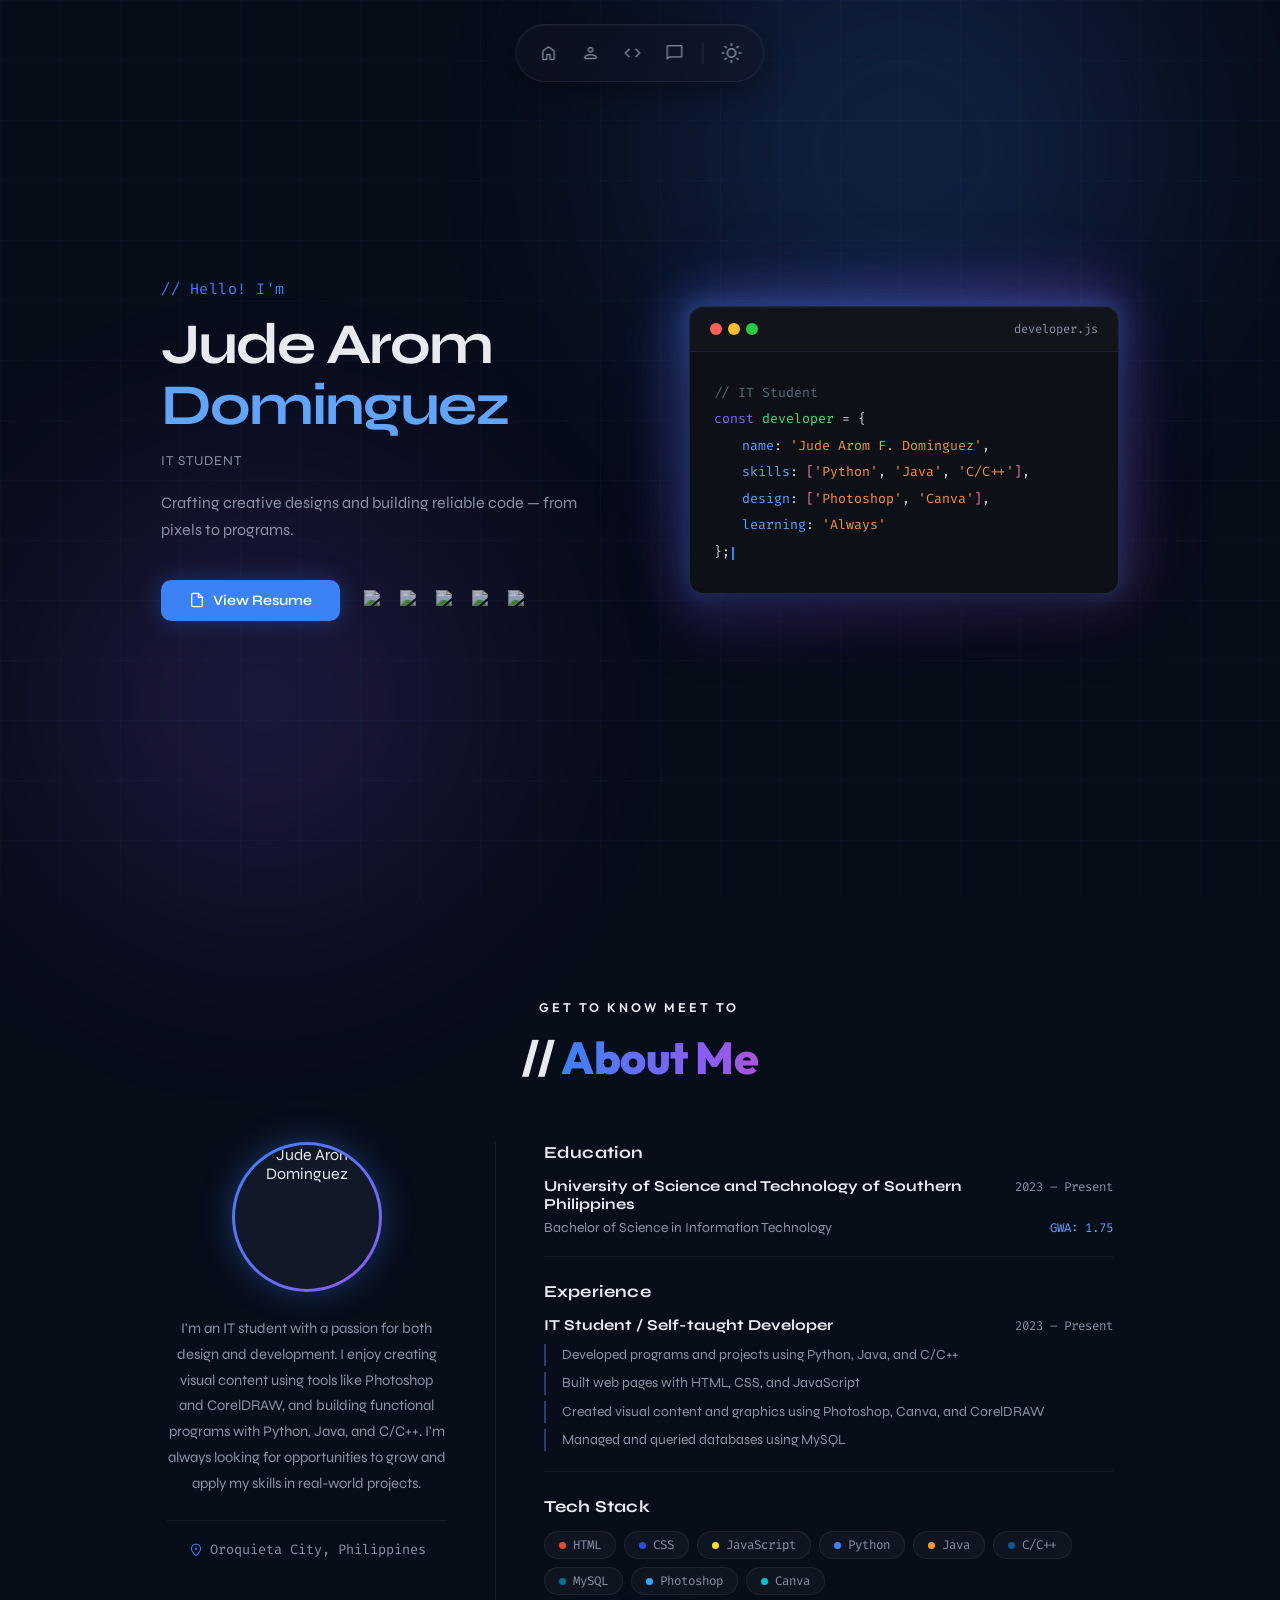
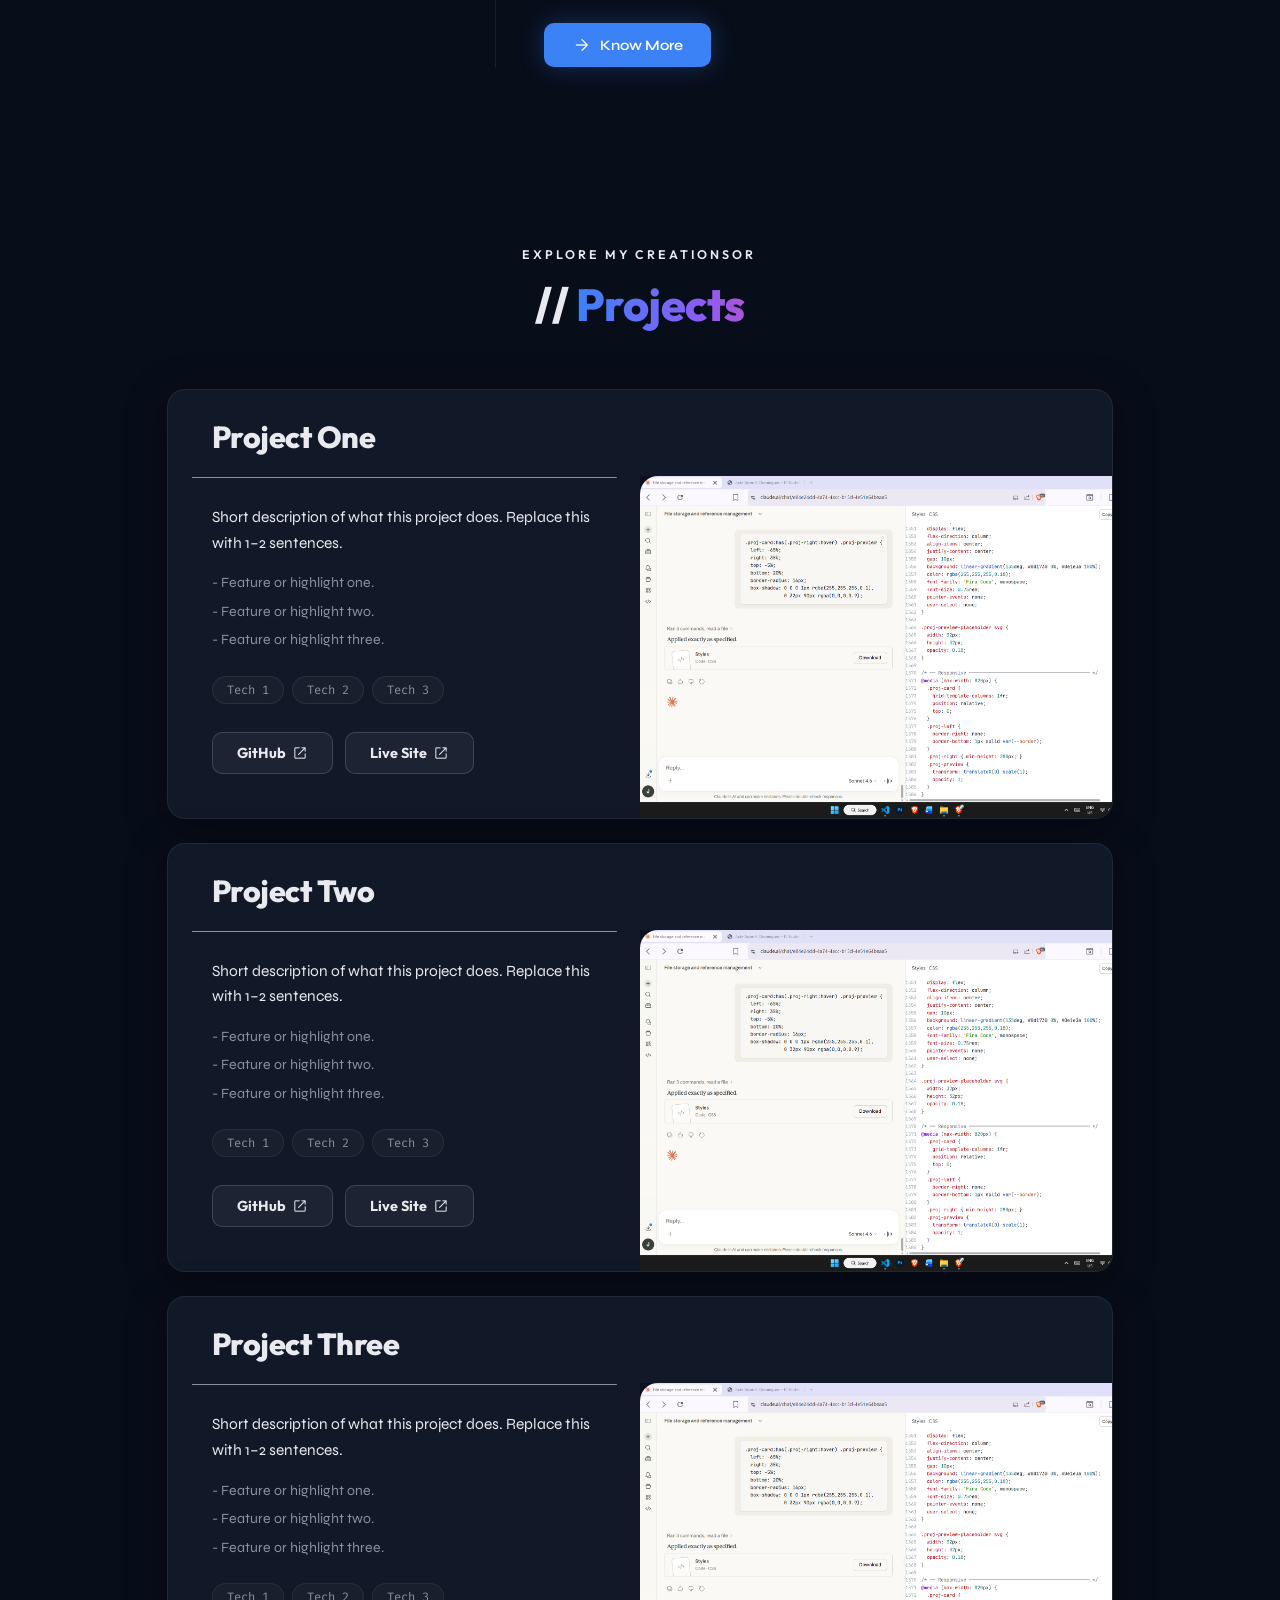
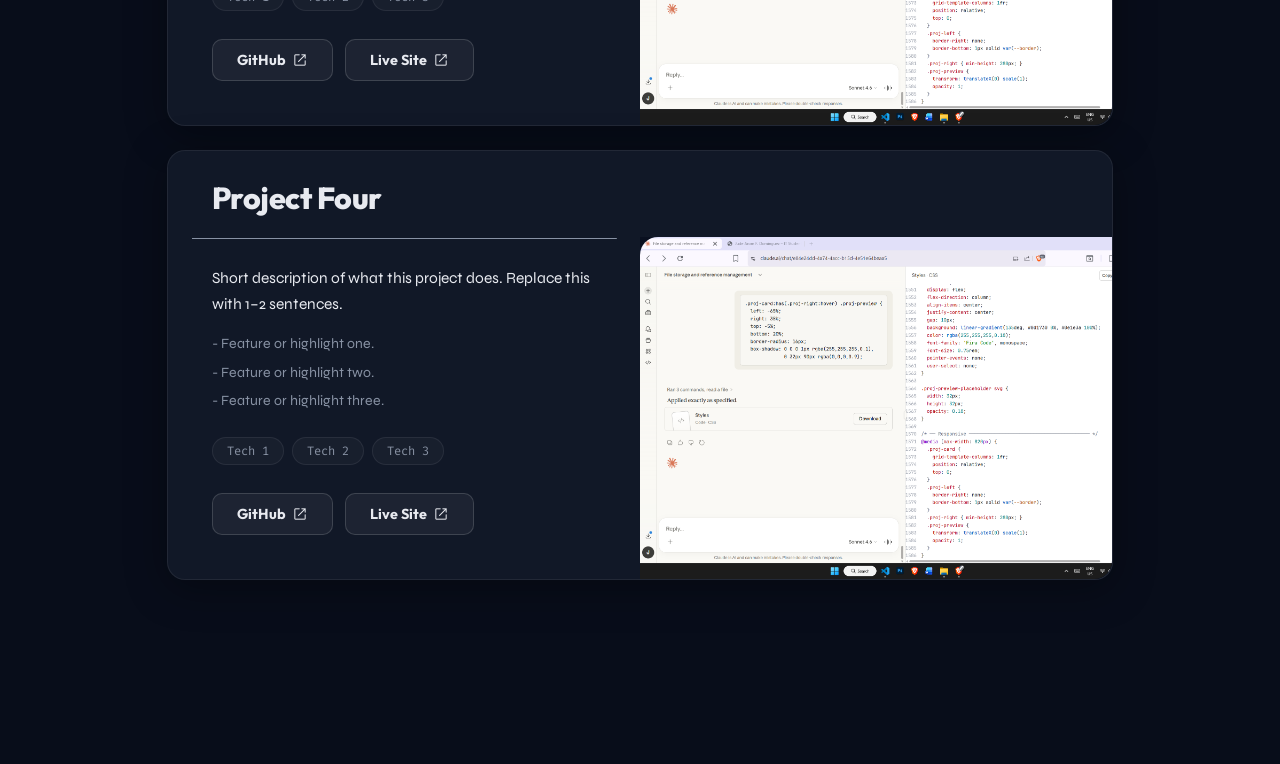
==== commit e2e0ca0c: "Added "Projects Section"" ====
--- a/index.html
+++ b/index.html
@@ -55,28 +55,6 @@
           <span class="material-symbols-rounded">chat_bubble</span>
         </a>
         <span class="dock-label">Contact</span>
-      </li>
-
-      <!-- Divider -->
-      <li class="dock-divider" aria-hidden="true"></li>
-
-      <!-- Email -->
-      <li class="dock-item">
-        <a href="/cdn-cgi/l/email-protection#6c0d0d1804050a2c09140d011c0009420f0301" class="dock-btn" aria-label="Email">
-          <span class="material-symbols-rounded">mail</span>
-        </a>
-        <span class="dock-label">Email</span>
-      </li>
-
-      <!-- GitHub (SVG — no Material icon equivalent) -->
-      <li class="dock-item">
-        <a href="#" class="dock-btn" aria-label="GitHub">
-          <svg viewBox="0 0 24 24" fill="currentColor" width="16" height="16">
-            <path
-              d="M12 0C5.37 0 0 5.37 0 12c0 5.3 3.438 9.8 8.205 11.385.6.113.82-.258.82-.577 0-.285-.01-1.04-.015-2.04-3.338.724-4.042-1.61-4.042-1.61C4.422 18.07 3.633 17.7 3.633 17.7c-1.087-.744.084-.729.084-.729 1.205.084 1.838 1.236 1.838 1.236 1.07 1.835 2.809 1.305 3.495.998.108-.776.417-1.305.76-1.605-2.665-.3-5.466-1.332-5.466-5.93 0-1.31.465-2.38 1.235-3.22-.135-.303-.54-1.523.105-3.176 0 0 1.005-.322 3.3 1.23.96-.267 1.98-.399 3-.405 1.02.006 2.04.138 3 .405 2.28-1.552 3.285-1.23 3.285-1.23.645 1.653.24 2.873.12 3.176.765.84 1.23 1.91 1.23 3.22 0 4.61-2.805 5.625-5.475 5.92.42.36.81 1.096.81 2.22 0 1.606-.015 2.896-.015 3.286 0 .315.21.69.825.57C20.565 21.795 24 17.295 24 12c0-6.63-5.37-12-12-12" />
-          </svg>
-        </a>
-        <span class="dock-label">GitHub</span>
       </li>
 
       <!-- Divider -->
@@ -305,6 +283,212 @@
     </div>
   </section>
 
+  <!-- ============================================================
+       PROJECTS SECTION
+       ============================================================ -->
+  <section class="projects-section section-animate" id="projects">
+
+    <span class="section-eyebrow reveal" data-text="EXPLORE MY CREATIONS">EXPLORE MY CREATIONS</span>
+    <h2 class="section-title reveal">// <span class="highlight">Projects</span></h2>
+
+    <div class="projects-stack">
+
+      <!-- =====================================================
+           PROJECT 1
+           ===================================================== -->
+      <div class="proj-card" style="--i:0">
+
+        <!-- PROJECT 1 — FULL-WIDTH HEADER -->
+        <div class="proj-header">
+          <h3 class="proj-title">Project One</h3>
+        </div>
+
+        <div class="proj-left">
+
+          <!-- PROJECT 1 — SHORT DESCRIPTION -->
+          <p class="proj-desc">Short description of what this project does. Replace this with 1–2 sentences.</p>
+
+          <!-- PROJECT 1 — BULLET POINTS (features / what it does) -->
+          <ul class="proj-bullets">
+            <li>Feature or highlight one.</li>
+            <li>Feature or highlight two.</li>
+            <li>Feature or highlight three.</li>
+          </ul>
+
+          <!-- PROJECT 1 — TECH STACK TAGS -->
+          <div class="proj-tags">
+            <span class="proj-tag">Tech 1</span>
+            <span class="proj-tag">Tech 2</span>
+            <span class="proj-tag">Tech 3</span>
+          </div>
+
+          <!-- PROJECT 1 — LINKS (replace # with real URLs) -->
+          <div class="proj-links">
+            <a href="#" class="proj-btn">GitHub <span class="material-symbols-rounded" style="font-size:16px">open_in_new</span></a>
+            <a href="#" class="proj-btn">Live Site <span class="material-symbols-rounded" style="font-size:16px">open_in_new</span></a>
+          </div>
+
+        </div>
+
+        <!-- PROJECT 1 — HOVER PREVIEW: set src to your screenshot -->
+        <div class="proj-right">
+          <div class="proj-preview">
+            <img
+              class="proj-preview-img"
+              src="images/preview-1.png" alt="Project 1 preview"
+            />
+          </div>
+        </div>
+      </div>
+      <!-- END PROJECT 1 -->
+
+      <!-- =====================================================
+           PROJECT 2
+           ===================================================== -->
+      <div class="proj-card" style="--i:1">
+
+        <!-- PROJECT 2 — FULL-WIDTH HEADER -->
+        <div class="proj-header">
+          <h3 class="proj-title">Project Two</h3>
+        </div>
+
+        <div class="proj-left">
+
+          <!-- PROJECT 2 — SHORT DESCRIPTION -->
+          <p class="proj-desc">Short description of what this project does. Replace this with 1–2 sentences.</p>
+
+          <!-- PROJECT 2 — BULLET POINTS -->
+          <ul class="proj-bullets">
+            <li>Feature or highlight one.</li>
+            <li>Feature or highlight two.</li>
+            <li>Feature or highlight three.</li>
+          </ul>
+
+          <!-- PROJECT 2 — TECH STACK TAGS -->
+          <div class="proj-tags">
+            <span class="proj-tag">Tech 1</span>
+            <span class="proj-tag">Tech 2</span>
+            <span class="proj-tag">Tech 3</span>
+          </div>
+
+          <!-- PROJECT 2 — LINKS (replace # with real URLs) -->
+          <div class="proj-links">
+            <a href="#" class="proj-btn">GitHub <span class="material-symbols-rounded" style="font-size:16px">open_in_new</span></a>
+            <a href="#" class="proj-btn">Live Site <span class="material-symbols-rounded" style="font-size:16px">open_in_new</span></a>
+          </div>
+
+        </div>
+
+        <!-- PROJECT 2 — HOVER PREVIEW: set src to your screenshot -->
+        <div class="proj-right">
+          <div class="proj-preview">
+            <img
+              class="proj-preview-img"
+              src="images/preview-2.png" alt="Project 2 preview"
+            />
+          </div>
+        </div>
+      </div>
+
+      <!-- =====================================================
+           PROJECT 3
+           ===================================================== -->
+      <div class="proj-card" style="--i:2">
+
+        <!-- PROJECT 3 — FULL-WIDTH HEADER -->
+        <div class="proj-header">
+          <h3 class="proj-title">Project Three</h3>
+        </div>
+
+        <div class="proj-left">
+
+          <!-- PROJECT 3 — SHORT DESCRIPTION -->
+          <p class="proj-desc">Short description of what this project does. Replace this with 1–2 sentences.</p>
+
+          <!-- PROJECT 3 — BULLET POINTS -->
+          <ul class="proj-bullets">
+            <li>Feature or highlight one.</li>
+            <li>Feature or highlight two.</li>
+            <li>Feature or highlight three.</li>
+          </ul>
+
+          <!-- PROJECT 3 — TECH STACK TAGS -->
+          <div class="proj-tags">
+            <span class="proj-tag">Tech 1</span>
+            <span class="proj-tag">Tech 2</span>
+            <span class="proj-tag">Tech 3</span>
+          </div>
+
+          <!-- PROJECT 3 — LINKS (replace # with real URLs) -->
+          <div class="proj-links">
+            <a href="#" class="proj-btn">GitHub <span class="material-symbols-rounded" style="font-size:16px">open_in_new</span></a>
+            <a href="#" class="proj-btn">Live Site <span class="material-symbols-rounded" style="font-size:16px">open_in_new</span></a>
+          </div>
+
+        </div>
+
+        <!-- PROJECT 3 — HOVER PREVIEW: set src to your screenshot -->
+        <div class="proj-right">
+          <div class="proj-preview">
+            <img
+              class="proj-preview-img"
+              src="images/preview-3.png" alt="Project 3 preview"
+            />
+          </div>
+        </div>
+      </div>
+
+      <!-- =====================================================
+           PROJECT 4
+           ===================================================== -->
+      <div class="proj-card" style="--i:3">
+
+        <!-- PROJECT 4 — FULL-WIDTH HEADER -->
+        <div class="proj-header">
+          <h3 class="proj-title">Project Four</h3>
+        </div>
+
+        <div class="proj-left">
+
+          <!-- PROJECT 4 — SHORT DESCRIPTION -->
+          <p class="proj-desc">Short description of what this project does. Replace this with 1–2 sentences.</p>
+
+          <!-- PROJECT 4 — BULLET POINTS -->
+          <ul class="proj-bullets">
+            <li>Feature or highlight one.</li>
+            <li>Feature or highlight two.</li>
+            <li>Feature or highlight three.</li>
+          </ul>
+
+          <!-- PROJECT 4 — TECH STACK TAGS -->
+          <div class="proj-tags">
+            <span class="proj-tag">Tech 1</span>
+            <span class="proj-tag">Tech 2</span>
+            <span class="proj-tag">Tech 3</span>
+          </div>
+
+          <!-- PROJECT 4 — LINKS (replace # with real URLs) -->
+          <div class="proj-links">
+            <a href="#" class="proj-btn">GitHub <span class="material-symbols-rounded" style="font-size:16px">open_in_new</span></a>
+            <a href="#" class="proj-btn">Live Site <span class="material-symbols-rounded" style="font-size:16px">open_in_new</span></a>
+          </div>
+
+        </div>
+
+        <!-- PROJECT 4 — HOVER PREVIEW: set src to your screenshot -->
+        <div class="proj-right">
+          <div class="proj-preview">
+            <img
+              class="proj-preview-img"
+              src="images/preview-4.png" alt="Project 4 preview"
+            />
+          </div>
+        </div>
+      </div>
+
+    </div>
+  </section>
+
   <!-- Back to top -->
   <button class="back-to-top" id="back-to-top" aria-label="Back to top" onclick="window.scrollTo({top:0,behavior:'smooth'})">
     <svg viewBox="0 0 24 24"><polyline points="18 15 12 9 6 15"></polyline></svg>
--- a/styles.css
+++ b/styles.css
@@ -4,25 +4,33 @@
    Light mode overrides them via [data-theme="light"].
    ============================================================ */
 :root {
-  --bg:      #080d1a;          /* page background */
-  --bg2:     #0d1426;          /* slightly lighter surface */
-  --surface: #111827;          /* card/panel background */
-  --border:  rgba(255, 255, 255, 0.07); /* subtle border */
-  --text:    #e8eaf0;          /* primary text */
-  --muted:   #8892a4;          /* secondary / dimmed text */
-  --accent:  #3b82f6;          /* blue accent — buttons, highlights */
-  --accent2: #60a5fa;          /* lighter blue for hover states */
+  --bg: #080d1a;
+  /* page background */
+  --bg2: #0d1426;
+  /* slightly lighter surface */
+  --surface: #111827;
+  /* card/panel background */
+  --border: rgba(255, 255, 255, 0.07);
+  /* subtle border */
+  --text: #e8eaf0;
+  /* primary text */
+  --muted: #8892a4;
+  /* secondary / dimmed text */
+  --accent: #3b82f6;
+  /* blue accent — buttons, highlights */
+  --accent2: #60a5fa;
+  /* lighter blue for hover states */
 }
 
 /* Light mode token overrides — swapped in when data-theme="light" */
 [data-theme="light"] {
-  --bg:      #f0f4ff;
-  --bg2:     #e8eef8;
+  --bg: #f0f4ff;
+  --bg2: #e8eef8;
   --surface: #ffffff;
-  --border:  rgba(0, 0, 0, 0.08);
-  --text:    #0d1426;
-  --muted:   #5a6480;
-  --accent:  #2563eb;
+  --border: rgba(0, 0, 0, 0.08);
+  --text: #0d1426;
+  --muted: #5a6480;
+  --accent: #2563eb;
   --accent2: #3b82f6;
 }
 
@@ -34,28 +42,28 @@
 
 /* Vivid indigo→purple→pink gradient for the tilted bg card */
 [data-theme="light"] .card-shadow-bg {
-  background: linear-gradient(
-    135deg,
-    rgba(79, 70, 229, 0.75) 0%,
-    rgba(139, 92, 246, 0.65) 50%,
-    rgba(236, 72, 153, 0.55) 100%
-  );
+  background: linear-gradient(135deg,
+      rgba(79, 70, 229, 0.75) 0%,
+      rgba(139, 92, 246, 0.65) 50%,
+      rgba(236, 72, 153, 0.55) 100%);
   border: 2px solid rgba(79, 70, 229, 0.9);
   box-shadow:
-    0 0 30px rgba(79, 70, 229, 0.75),   /* close tight glow */
-    0 0 70px rgba(139, 92, 246, 0.55),  /* mid-range bloom */
-    0 0 120px rgba(236, 72, 153, 0.35); /* far soft halo */
+    0 0 30px rgba(79, 70, 229, 0.75),
+    /* close tight glow */
+    0 0 70px rgba(139, 92, 246, 0.55),
+    /* mid-range bloom */
+    0 0 120px rgba(236, 72, 153, 0.35);
+  /* far soft halo */
 }
 
 /* Brighter blurred glow blob in light mode */
 [data-theme="light"] .card-glow {
-  background: linear-gradient(
-    135deg,
-    rgba(99, 102, 241, 0.4) 0%,
-    rgba(139, 92, 246, 0.3) 50%,
-    rgba(236, 72, 153, 0.22) 100%
-  );
-  opacity: 1; /* fully visible in light mode */
+  background: linear-gradient(135deg,
+      rgba(99, 102, 241, 0.4) 0%,
+      rgba(139, 92, 246, 0.3) 50%,
+      rgba(236, 72, 153, 0.22) 100%);
+  opacity: 1;
+  /* fully visible in light mode */
 }
 
 /* Glow pulse keyframes for light mode — alternates between dim and bright */
@@ -67,6 +75,7 @@
       0 0 110px rgba(236, 72, 153, 0.3);
     border-color: rgba(79, 70, 229, 0.75);
   }
+
   100% {
     box-shadow:
       0 0 50px rgba(79, 70, 229, 0.9),
@@ -79,7 +88,7 @@
 /* Apply both the rocking AND the glow pulse in light mode */
 [data-theme="light"] .card-shadow-bg {
   animation: bgCardRock 5s ease-in-out infinite,
-             bgCardGlowLight 4s ease-in-out infinite alternate;
+    bgCardGlowLight 4s ease-in-out infinite alternate;
 }
 
 /* ============================================================
@@ -94,9 +103,9 @@
     0 20px 60px rgba(99, 102, 241, 0.12),
     inset 0 1px 0 rgba(255, 255, 255, 0.9);
   transition: transform 0.9s cubic-bezier(0.25, 0.46, 0.45, 0.94),
-              box-shadow 0.9s ease,
-              border-color 0.9s ease,
-              background 0.4s ease;
+    box-shadow 0.9s ease,
+    border-color 0.9s ease,
+    background 0.4s ease;
 }
 
 [data-theme="light"] .code-header {
@@ -105,13 +114,41 @@
 }
 
 /* Light mode syntax token colors — VS Code Light+ inspired */
-[data-theme="light"] .c-comment { color: #6a737d; } /* comments — warm grey */
-[data-theme="light"] .c-kw      { color: #6f42c1; } /* keywords — purple */
-[data-theme="light"] .c-var     { color: #22863a; } /* variable — dark green */
-[data-theme="light"] .c-op      { color: #24292e; } /* operators — near black */
-[data-theme="light"] .c-key     { color: #005cc5; } /* object keys — blue */
-[data-theme="light"] .c-str     { color: #e36209; } /* strings — amber */
-[data-theme="light"] .c-arr     { color: #d63384; } /* array brackets — magenta */
+[data-theme="light"] .c-comment {
+  color: #6a737d;
+}
+
+/* comments — warm grey */
+[data-theme="light"] .c-kw {
+  color: #6f42c1;
+}
+
+/* keywords — purple */
+[data-theme="light"] .c-var {
+  color: #22863a;
+}
+
+/* variable — dark green */
+[data-theme="light"] .c-op {
+  color: #24292e;
+}
+
+/* operators — near black */
+[data-theme="light"] .c-key {
+  color: #005cc5;
+}
+
+/* object keys — blue */
+[data-theme="light"] .c-str {
+  color: #e36209;
+}
+
+/* strings — amber */
+[data-theme="light"] .c-arr {
+  color: #d63384;
+}
+
+/* array brackets — magenta */
 
 /* Smooth anchor scrolling */
 html {
@@ -123,7 +160,9 @@
    Removes default margin/padding and enforces border-box sizing
    so widths/heights include padding and border.
    ============================================================ */
-*, *::before, *::after {
+*,
+*::before,
+*::after {
   box-sizing: border-box;
   margin: 0;
   padding: 0;
@@ -139,7 +178,8 @@
   background: var(--bg);
   color: var(--text);
   min-height: 100vh;
-  transition: background 0.3s, color 0.3s; /* smooth dark/light switch */
+  transition: background 0.3s, color 0.3s;
+  /* smooth dark/light switch */
   overflow-x: hidden;
 }
 
@@ -153,7 +193,8 @@
     linear-gradient(rgba(59, 130, 246, 0.04) 1px, transparent 1px),
     linear-gradient(90deg, rgba(59, 130, 246, 0.04) 1px, transparent 1px);
   background-size: 60px 60px;
-  pointer-events: none; /* clicks pass through */
+  pointer-events: none;
+  /* clicks pass through */
   z-index: 0;
 }
 
@@ -165,7 +206,8 @@
 .blob {
   position: fixed;
   border-radius: 50%;
-  filter: blur(120px);   /* heavy blur makes them look like ambient light */
+  filter: blur(120px);
+  /* heavy blur makes them look like ambient light */
   pointer-events: none;
   z-index: 0;
   opacity: 0.18;
@@ -173,14 +215,33 @@
 }
 
 /* Blue blob — top right */
-.blob-1 { width: 500px; height: 500px; background: #3b82f6; top: -100px; right: 10%; }
+.blob-1 {
+  width: 500px;
+  height: 500px;
+  background: #3b82f6;
+  top: -100px;
+  right: 10%;
+}
+
 /* Purple blob — bottom left, delayed so they move out of sync */
-.blob-2 { width: 400px; height: 400px; background: #8b5cf6; bottom: 0; left: 5%; animation-delay: 3s; }
+.blob-2 {
+  width: 400px;
+  height: 400px;
+  background: #8b5cf6;
+  bottom: 0;
+  left: 5%;
+  animation-delay: 3s;
+}
 
 /* Blobs drift slightly up and scale — gives subtle life to the background */
 @keyframes blobFloat {
-  0%   { transform: translate(0, 0) scale(1); }
-  100% { transform: translate(30px, -30px) scale(1.08); }
+  0% {
+    transform: translate(0, 0) scale(1);
+  }
+
+  100% {
+    transform: translate(30px, -30px) scale(1.08);
+  }
 }
 
 /* ============================================================
@@ -192,7 +253,8 @@
   position: fixed;
   top: 24px;
   left: 50%;
-  transform: translateX(-50%); /* centers it regardless of viewport width */
+  transform: translateX(-50%);
+  /* centers it regardless of viewport width */
   z-index: 100;
 }
 
@@ -204,21 +266,24 @@
   list-style: none;
   background: rgba(18, 22, 36, 0.45);
   border: 1px solid rgba(255, 255, 255, 0.08);
-  border-radius: 999px; /* fully rounded pill shape */
+  border-radius: 999px;
+  /* fully rounded pill shape */
   padding: 8px 12px;
-  backdrop-filter: blur(20px); /* frosted glass blur */
+  backdrop-filter: blur(20px);
+  /* frosted glass blur */
   box-shadow: 0 8px 32px rgba(0, 0, 0, 0.4),
-              0 1px 0 rgba(255, 255, 255, 0.04) inset; /* subtle top highlight */
+    0 1px 0 rgba(255, 255, 255, 0.04) inset;
+  /* subtle top highlight */
   /* Slow, dramatic scale-up on hover */
   transition: transform 0.9s cubic-bezier(0.25, 0.46, 0.45, 0.94),
-              box-shadow 0.9s ease;
+    box-shadow 0.9s ease;
 }
 
 /* Dock scales up slightly when hovered — slow and dramatic */
 .dock:hover {
   transform: scale(1.06);
   box-shadow: 0 16px 48px rgba(0, 0, 0, 0.55),
-              0 1px 0 rgba(255, 255, 255, 0.06) inset;
+    0 1px 0 rgba(255, 255, 255, 0.06) inset;
 }
 
 /* Light mode dock — lighter frosted background */
@@ -244,21 +309,23 @@
   width: 40px;
   height: 40px;
   border-radius: 50%;
-  color: var(--muted);       /* dimmed by default */
+  color: var(--muted);
+  /* dimmed by default */
   background: none;
   border: none;
   cursor: pointer;
   text-decoration: none;
   /* Icon color fades slowly; scale eases in with a smooth curve */
   transition: color 0.6s ease,
-              transform 0.9s cubic-bezier(0.25, 0.46, 0.45, 0.94);
+    transform 0.9s cubic-bezier(0.25, 0.46, 0.45, 0.94);
 }
 
 /* SVG icons inside dock buttons */
 .dock-btn svg {
   width: 20px;
   height: 20px;
-  pointer-events: none; /* prevents svg from capturing mouse events */
+  pointer-events: none;
+  /* prevents svg from capturing mouse events */
 }
 
 /* Material Symbols icon sizing and weight */
@@ -271,8 +338,10 @@
 
 /* On hover — icon highlights and slowly zooms in */
 .dock-btn:hover {
-  color: var(--accent);       /* blue highlight */
-  transform: scale(1.35);     /* slow dramatic zoom */
+  color: var(--accent);
+  /* blue highlight */
+  transform: scale(1.35);
+  /* slow dramatic zoom */
 }
 
 /* ============================================================
@@ -281,9 +350,11 @@
    ============================================================ */
 .dock-label {
   position: absolute;
-  top: calc(100% + 10px); /* sits just below the icon */
+  top: calc(100% + 10px);
+  /* sits just below the icon */
   left: 50%;
-  transform: translateX(-50%) translateY(-4px); /* starts slightly above final pos */
+  transform: translateX(-50%) translateY(-4px);
+  /* starts slightly above final pos */
   background: var(--text);
   color: var(--bg);
   font-family: 'Syne', sans-serif;
@@ -292,8 +363,10 @@
   padding: 4px 10px;
   border-radius: 6px;
   white-space: nowrap;
-  pointer-events: none; /* tooltip never blocks clicks */
-  opacity: 0;           /* hidden by default */
+  pointer-events: none;
+  /* tooltip never blocks clicks */
+  opacity: 0;
+  /* hidden by default */
   transition: opacity 0.2s ease, transform 0.2s ease;
 }
 
@@ -305,10 +378,27 @@
 
 /* Bounces slightly past its target position then settles */
 @keyframes tooltipBounce {
-  0%   { opacity: 0; transform: translateX(-50%) translateY(-4px); }
-  60%  { opacity: 1; transform: translateX(-50%) translateY(2px); }  /* overshoots */
-  80%  {             transform: translateX(-50%) translateY(-1px); } /* pulls back */
-  100% {             transform: translateX(-50%) translateY(0); }    /* rests */
+  0% {
+    opacity: 0;
+    transform: translateX(-50%) translateY(-4px);
+  }
+
+  60% {
+    opacity: 1;
+    transform: translateX(-50%) translateY(2px);
+  }
+
+  /* overshoots */
+  80% {
+    transform: translateX(-50%) translateY(-1px);
+  }
+
+  /* pulls back */
+  100% {
+    transform: translateX(-50%) translateY(0);
+  }
+
+  /* rests */
 }
 
 /* Thin vertical line separating nav sections (e.g. links | socials | theme) */
@@ -335,7 +425,8 @@
    ============================================================ */
 main {
   position: relative;
-  z-index: 1;           /* sits above the blob/grid background layers */
+  z-index: 1;
+  /* sits above the blob/grid background layers */
   min-height: 100vh;
   display: flex;
   align-items: center;
@@ -354,8 +445,16 @@
 
 /* Shared entrance animation — used by both hero-left and hero-right */
 @keyframes fadeUp {
-  from { opacity: 0; transform: translateY(24px); } /* starts below */
-  to   { opacity: 1; transform: translateY(0); }
+  from {
+    opacity: 0;
+    transform: translateY(24px);
+  }
+
+  /* starts below */
+  to {
+    opacity: 1;
+    transform: translateY(0);
+  }
 }
 
 /* Monospaced greeting line above the name */
@@ -370,15 +469,19 @@
 /* Large display name — clamp() scales between breakpoints */
 .hero-name {
   font-family: 'Syne', sans-serif;
-  font-size: clamp(2rem, 4.5vw, 4rem); /* responsive font size */
+  font-size: clamp(2rem, 4.5vw, 4rem);
+  /* responsive font size */
   font-weight: 700;
   line-height: 1.05;
-  letter-spacing: -2px; /* tight tracking for display text */
+  letter-spacing: -2px;
+  /* tight tracking for display text */
   margin-bottom: 16px;
 }
 
 /* The highlighted part of the name (last name) */
-.hero-name .highlight { color: var(--accent2); }
+.hero-name .highlight {
+  color: var(--accent2);
+}
 
 /* Occupation label — small caps style */
 .hero-role {
@@ -406,7 +509,8 @@
   display: flex;
   align-items: center;
   gap: 16px;
-  flex-wrap: wrap; /* wraps gracefully on small screens */
+  flex-wrap: wrap;
+  /* wraps gracefully on small screens */
 }
 
 /* Primary CTA button — "View Resume" */
@@ -425,13 +529,16 @@
   align-items: center;
   gap: 8px;
   transition: all 0.2s;
-  box-shadow: 0 0 24px rgba(59, 130, 246, 0.3); /* glowing base shadow */
+  box-shadow: 0 0 24px rgba(59, 130, 246, 0.3);
+  /* glowing base shadow */
 }
 
 .btn-primary:hover {
   background: var(--accent2);
-  transform: translateY(-2px);        /* lifts slightly */
-  box-shadow: 0 4px 32px rgba(59, 130, 246, 0.5); /* stronger glow on hover */
+  transform: translateY(-2px);
+  /* lifts slightly */
+  box-shadow: 0 4px 32px rgba(59, 130, 246, 0.5);
+  /* stronger glow on hover */
 }
 
 /* ============================================================
@@ -453,11 +560,13 @@
   justify-content: center;
   text-decoration: none;
   transition: transform 0.2s, opacity 0.2s;
-  opacity: 0.7; /* slightly dimmed by default */
+  opacity: 0.7;
+  /* slightly dimmed by default */
 }
 
 .social-icon:hover {
-  transform: translateY(-3px); /* lifts up on hover */
+  transform: translateY(-3px);
+  /* lifts up on hover */
   opacity: 1;
 }
 
@@ -478,7 +587,8 @@
   font-size: 20px;
   font-variation-settings: 'FILL' 0, 'wght' 300, 'GRAD' 0, 'opsz' 24;
   line-height: 1;
-  user-select: none; /* prevents text selection on click */
+  user-select: none;
+  /* prevents text selection on click */
 }
 
 /* ============================================================
@@ -489,7 +599,8 @@
      3. .code-card      — the main foreground card
    ============================================================ */
 .hero-right {
-  position: relative;   /* positioning context for absolute children */
+  position: relative;
+  /* positioning context for absolute children */
   flex: 0 0 430px;
 }
 
@@ -501,21 +612,29 @@
    ============================================================ */
 .card-shadow-bg {
   position: absolute;
-  inset: 0;             /* matches code card dimensions exactly */
+  inset: 0;
+  /* matches code card dimensions exactly */
   border-radius: 14px;
-  background: linear-gradient(
-    135deg,
-    rgba(59, 130, 246, 0.28) 0%,   /* blue */
-    rgba(99, 102, 241, 0.22) 50%,  /* indigo */
-    rgba(139, 92, 246, 0.18) 100%  /* purple */
-  );
+  background: linear-gradient(135deg,
+      rgba(59, 130, 246, 0.28) 0%,
+      /* blue */
+      rgba(99, 102, 241, 0.22) 50%,
+      /* indigo */
+      rgba(139, 92, 246, 0.18) 100%
+      /* purple */
+    );
   border: 2px solid rgba(99, 140, 255, 0.45);
-  z-index: -2;           /* behind code card, but in front of glow blob */
-  pointer-events: none;  /* never intercepts mouse events */
+  z-index: -2;
+  /* behind code card, but in front of glow blob */
+  pointer-events: none;
+  /* never intercepts mouse events */
   box-shadow:
-    0 0 22px rgba(59, 130, 246, 0.45),  /* tight inner glow */
-    0 0 55px rgba(99, 102, 241, 0.28),  /* mid bloom */
-    0 0 100px rgba(139, 92, 246, 0.16); /* far soft halo */
+    0 0 22px rgba(59, 130, 246, 0.45),
+    /* tight inner glow */
+    0 0 55px rgba(99, 102, 241, 0.28),
+    /* mid bloom */
+    0 0 100px rgba(139, 92, 246, 0.16);
+  /* far soft halo */
   /* Rocking animation only — no scale */
   animation: bgCardRock 5s ease-in-out infinite;
   /* Smooth transitions for glow/color changes on hover */
@@ -524,9 +643,17 @@
 
 /* Rocks between 13° and 9° with no scale change — pure rotation */
 @keyframes bgCardRock {
-  0%   { transform: rotate(13deg); }
-  50%  { transform: rotate(9deg);  }
-  100% { transform: rotate(13deg); }
+  0% {
+    transform: rotate(13deg);
+  }
+
+  50% {
+    transform: rotate(9deg);
+  }
+
+  100% {
+    transform: rotate(13deg);
+  }
 }
 
 /* Dark mode glow pulse — box-shadow brightens and dims over time.
@@ -539,6 +666,7 @@
       0 0 90px rgba(139, 92, 246, 0.14);
     border-color: rgba(99, 140, 255, 0.38);
   }
+
   100% {
     box-shadow:
       0 0 40px rgba(59, 130, 246, 0.65),
@@ -551,12 +679,10 @@
 /* On hover — glow and border intensify. Rotation continues via animation.
    No transform here so the rocking animation isn't interrupted. */
 .hero-right:hover .card-shadow-bg {
-  background: linear-gradient(
-    135deg,
-    rgba(59, 130, 246, 0.38) 0%,
-    rgba(99, 102, 241, 0.3) 50%,
-    rgba(139, 92, 246, 0.24) 100%
-  );
+  background: linear-gradient(135deg,
+      rgba(59, 130, 246, 0.38) 0%,
+      rgba(99, 102, 241, 0.3) 50%,
+      rgba(139, 92, 246, 0.24) 100%);
   border-color: rgba(99, 140, 255, 0.65);
   box-shadow:
     0 0 40px rgba(59, 130, 246, 0.65),
@@ -566,12 +692,10 @@
 
 /* Light mode hover — only a gentle brightness/glow bump, no color shift */
 [data-theme="light"] .hero-right:hover .card-shadow-bg {
-  background: linear-gradient(
-    135deg,
-    rgba(79, 70, 229, 0.82) 0%,
-    rgba(139, 92, 246, 0.72) 50%,
-    rgba(236, 72, 153, 0.60) 100%
-  );
+  background: linear-gradient(135deg,
+      rgba(79, 70, 229, 0.82) 0%,
+      rgba(139, 92, 246, 0.72) 50%,
+      rgba(236, 72, 153, 0.60) 100%);
   border-color: rgba(79, 70, 229, 0.95);
   box-shadow:
     0 0 36px rgba(79, 70, 229, 0.82),
@@ -586,24 +710,33 @@
    ============================================================ */
 .card-glow {
   position: absolute;
-  inset: -20px;          /* extends beyond the card edges */
+  inset: -20px;
+  /* extends beyond the card edges */
   border-radius: 22px;
-  background: linear-gradient(
-    135deg,
-    rgba(59, 130, 246, 0.3) 0%,
-    rgba(139, 92, 246, 0.22) 50%,
-    rgba(236, 72, 153, 0.14) 100%
-  );
-  filter: blur(28px);    /* heavy blur for soft ambient glow */
-  transform: rotate(-2.5deg) scaleX(0.97); /* slightly tilted for natural look */
-  z-index: -3;           /* deepest layer — behind everything */
+  background: linear-gradient(135deg,
+      rgba(59, 130, 246, 0.3) 0%,
+      rgba(139, 92, 246, 0.22) 50%,
+      rgba(236, 72, 153, 0.14) 100%);
+  filter: blur(28px);
+  /* heavy blur for soft ambient glow */
+  transform: rotate(-2.5deg) scaleX(0.97);
+  /* slightly tilted for natural look */
+  z-index: -3;
+  /* deepest layer — behind everything */
   animation: glowBreath 5s ease-in-out infinite alternate;
 }
 
 /* Glow blob slowly breathes — opacity and slight tilt shift */
 @keyframes glowBreath {
-  0%   { opacity: 0.5; transform: rotate(-2.5deg) scaleX(0.97); }
-  100% { opacity: 0.8; transform: rotate(-1deg) scaleX(1.01); }
+  0% {
+    opacity: 0.5;
+    transform: rotate(-2.5deg) scaleX(0.97);
+  }
+
+  100% {
+    opacity: 0.8;
+    transform: rotate(-1deg) scaleX(1.01);
+  }
 }
 
 /* ============================================================
@@ -612,20 +745,24 @@
    Scales up on hover (zoom out = card gets bigger toward viewer).
    ============================================================ */
 .code-card {
-  background: #0d1117;   /* dark GitHub-style editor background */
+  background: #0d1117;
+  /* dark GitHub-style editor background */
   border: 1.5px solid rgba(99, 140, 255, 0.18);
   border-radius: 14px;
-  overflow: hidden;       /* clips shimmer sweep pseudo-element */
+  overflow: hidden;
+  /* clips shimmer sweep pseudo-element */
   position: relative;
   box-shadow:
     0 20px 60px rgba(0, 0, 0, 0.6),
-    inset 0 1px 0 rgba(255, 255, 255, 0.04); /* subtle top inner highlight */
+    inset 0 1px 0 rgba(255, 255, 255, 0.04);
+  /* subtle top inner highlight */
   /* Slow, smooth scale transition */
   transition: transform 0.9s cubic-bezier(0.25, 0.46, 0.45, 0.94),
-              box-shadow 0.9s ease,
-              border-color 0.9s ease;
+    box-shadow 0.9s ease,
+    border-color 0.9s ease;
   cursor: default;
-  transform-origin: center center; /* scales from the center */
+  transform-origin: center center;
+  /* scales from the center */
 }
 
 /* Card zooms out (gets bigger) on hover — no translation, pure scale */
@@ -641,23 +778,28 @@
 .code-card::before {
   content: '';
   position: absolute;
-  top: 0; left: -75%;   /* starts off-screen to the left */
+  top: 0;
+  left: -75%;
+  /* starts off-screen to the left */
   width: 50%;
   height: 100%;
-  background: linear-gradient(
-    120deg,
-    transparent 0%,
-    rgba(255, 255, 255, 0.035) 50%,  /* very subtle white streak */
-    transparent 100%
-  );
-  transform: skewX(-20deg); /* angled for diagonal sweep */
+  background: linear-gradient(120deg,
+      transparent 0%,
+      rgba(255, 255, 255, 0.035) 50%,
+      /* very subtle white streak */
+      transparent 100%);
+  transform: skewX(-20deg);
+  /* angled for diagonal sweep */
   transition: left 0.7s ease;
   pointer-events: none;
-  z-index: 1;            /* above card content, below nothing */
+  z-index: 1;
+  /* above card content, below nothing */
 }
 
 /* Shimmer slides across to the right when hovered */
-.code-card:hover::before { left: 150%; }
+.code-card:hover::before {
+  left: 150%;
+}
 
 /* ============================================================
    CODE CARD HEADER
@@ -669,11 +811,15 @@
   justify-content: space-between;
   padding: 14px 20px;
   border-bottom: 1px solid rgba(99, 140, 255, 0.1);
-  background: rgba(255, 255, 255, 0.015); /* very subtle header tint */
+  background: rgba(255, 255, 255, 0.015);
+  /* very subtle header tint */
 }
 
 /* macOS-style traffic light dots row */
-.dots { display: flex; gap: 6px; }
+.dots {
+  display: flex;
+  gap: 6px;
+}
 
 .dot {
   width: 12px;
@@ -681,9 +827,21 @@
   border-radius: 50%;
 }
 
-.dot-r { background: #ff5f57; } /* red — close */
-.dot-y { background: #febc2e; } /* yellow — minimize */
-.dot-g { background: #28c840; } /* green — maximize */
+.dot-r {
+  background: #ff5f57;
+}
+
+/* red — close */
+.dot-y {
+  background: #febc2e;
+}
+
+/* yellow — minimize */
+.dot-g {
+  background: #28c840;
+}
+
+/* green — maximize */
 
 /* File name displayed in the header bar */
 .code-filename {
@@ -700,17 +858,50 @@
   padding: 28px 28px 28px 24px;
   font-family: 'Fira Code', monospace;
   font-size: 0.83rem;
-  line-height: 2; /* generous line height for readability */
-}
-
-.c-comment { color: #546e7a; } /* // comments — slate */
-.c-kw      { color: #7c6af7; } /* keywords (const) — purple */
-.c-var     { color: #4ade80; } /* variable name — green */
-.c-op      { color: #cbd5e1; } /* operators/punctuation — light grey */
-.c-key     { color: #60a5fa; } /* object keys — blue */
-.c-str     { color: #fb923c; } /* string values — orange */
-.c-arr     { color: #f472b6; } /* array brackets — pink */
-.indent    { padding-left: 28px; } /* indented object properties */
+  line-height: 2;
+  /* generous line height for readability */
+}
+
+.c-comment {
+  color: #546e7a;
+}
+
+/* // comments — slate */
+.c-kw {
+  color: #7c6af7;
+}
+
+/* keywords (const) — purple */
+.c-var {
+  color: #4ade80;
+}
+
+/* variable name — green */
+.c-op {
+  color: #cbd5e1;
+}
+
+/* operators/punctuation — light grey */
+.c-key {
+  color: #60a5fa;
+}
+
+/* object keys — blue */
+.c-str {
+  color: #fb923c;
+}
+
+/* string values — orange */
+.c-arr {
+  color: #f472b6;
+}
+
+/* array brackets — pink */
+.indent {
+  padding-left: 28px;
+}
+
+/* indented object properties */
 
 /* ============================================================
    CODE LINE — STAGGERED ENTRANCE ANIMATION
@@ -718,7 +909,8 @@
    which adds the .visible class with staggered setTimeout delays.
    ============================================================ */
 .code-line {
-  transform: translateX(-10px); /* starts slightly to the left */
+  transform: translateX(-10px);
+  /* starts slightly to the left */
   opacity: 0;
   transition: opacity 0.35s ease, transform 0.35s ease;
 }
@@ -739,14 +931,25 @@
   width: 2px;
   height: 1em;
   background: var(--accent);
-  animation: blink 1s step-end infinite; /* hard on/off — no fade */
+  animation: blink 1s step-end infinite;
+  /* hard on/off — no fade */
   vertical-align: text-bottom;
   margin-left: 2px;
 }
 
 @keyframes blink {
-  0%, 100% { opacity: 1; } /* visible */
-  50%       { opacity: 0; } /* hidden */
+
+  0%,
+  100% {
+    opacity: 1;
+  }
+
+  /* visible */
+  50% {
+    opacity: 0;
+  }
+
+  /* hidden */
 }
 
 /* ============================================================
@@ -764,7 +967,7 @@
   opacity: 0;
   transform: translateY(50px) scale(0.98);
   transition:
-    opacity   0.75s cubic-bezier(0.25, 0.46, 0.45, 0.94),
+    opacity 0.75s cubic-bezier(0.25, 0.46, 0.45, 0.94),
     transform 0.75s cubic-bezier(0.25, 0.46, 0.45, 0.94);
   will-change: opacity, transform;
 }
@@ -803,6 +1006,7 @@
   transform: translateX(-36px);
   transition: opacity 0.65s ease, transform 0.65s ease;
 }
+
 .reveal-left.in-view {
   opacity: 1;
   transform: translateX(0);
@@ -813,6 +1017,7 @@
   transform: translateX(36px);
   transition: opacity 0.65s ease, transform 0.65s ease;
 }
+
 .reveal-right.in-view {
   opacity: 1;
   transform: translateX(0);
@@ -859,8 +1064,15 @@
 }
 
 @keyframes eyebrowCursor {
-  0%, 100% { border-color: var(--text); }
-  50%      { border-color: transparent; }
+
+  0%,
+  100% {
+    border-color: var(--text);
+  }
+
+  50% {
+    border-color: transparent;
+  }
 }
 
 /* Section title — centered, Outfit Bold */
@@ -876,14 +1088,12 @@
 
 /* "About Me" words — animated gradient */
 .section-title .highlight {
-  background: linear-gradient(
-    90deg,
-    #3b82f6,
-    #8b5cf6,
-    #ec4899,
-    #f59e0b,
-    #3b82f6
-  );
+  background: linear-gradient(90deg,
+      #3b82f6,
+      #8b5cf6,
+      #ec4899,
+      #f59e0b,
+      #3b82f6);
   background-size: 300% auto;
   -webkit-background-clip: text;
   -webkit-text-fill-color: transparent;
@@ -892,8 +1102,13 @@
 }
 
 @keyframes gradientShift {
-  0%   { background-position: 0% center; }
-  100% { background-position: 300% center; }
+  0% {
+    background-position: 0% center;
+  }
+
+  100% {
+    background-position: 300% center;
+  }
 }
 
 /* Two-column grid: narrow left | thin divider | wide right */
@@ -929,9 +1144,10 @@
   border-radius: 50%;
   object-fit: cover;
   display: block;
-  background: var(--surface); /* fallback if image missing */
+  background: var(--surface);
+  /* fallback if image missing */
   transition: transform 0.4s cubic-bezier(0.25, 0.46, 0.45, 0.94),
-              filter 0.4s ease;
+    filter 0.4s ease;
 }
 
 /* Avatar wrap scales up and ring glows brighter on hover */
@@ -942,8 +1158,8 @@
 
 .about-avatar-wrap:hover {
   box-shadow: 0 0 0 4px rgba(139, 92, 246, 0.5),
-              0 0 40px rgba(59, 130, 246, 0.6),
-              0 0 80px rgba(139, 92, 246, 0.3);
+    0 0 40px rgba(59, 130, 246, 0.6),
+    0 0 80px rgba(139, 92, 246, 0.3);
   transform: scale(1.06);
 }
 
@@ -1108,16 +1324,45 @@
   flex-shrink: 0;
 }
 
-.dot-html   { background: #e34c26; }
-.dot-css    { background: #264de4; }
-.dot-js     { background: #f7df1e; }
-.dot-python { background: #3b82f6; }
-.dot-java   { background: #f89820; }
-.dot-c      { background: #00599c; }
-.dot-mysql  { background: #00758f; }
-.dot-ps     { background: #31a8ff; }
-.dot-canva  { background: #00c4cc; }
-.dot-corel  { background: #8cc63f; }
+.dot-html {
+  background: #e34c26;
+}
+
+.dot-css {
+  background: #264de4;
+}
+
+.dot-js {
+  background: #f7df1e;
+}
+
+.dot-python {
+  background: #3b82f6;
+}
+
+.dot-java {
+  background: #f89820;
+}
+
+.dot-c {
+  background: #00599c;
+}
+
+.dot-mysql {
+  background: #00758f;
+}
+
+.dot-ps {
+  background: #31a8ff;
+}
+
+.dot-canva {
+  background: #00c4cc;
+}
+
+.dot-corel {
+  background: #8cc63f;
+}
 
 /* Know More button — reuses btn-primary, slightly offset */
 .about-know-more {
@@ -1131,14 +1376,27 @@
    ============================================================ */
 @media (max-width: 900px) {
   main {
-    flex-direction: column;        /* stack left and right panels */
-    padding: 120px 6vw 60px;      /* top padding clears the fixed nav */
+    flex-direction: column;
+    /* stack left and right panels */
+    padding: 120px 6vw 60px;
+    /* top padding clears the fixed nav */
     gap: 40px;
     align-items: flex-start;
   }
-  .hero-right { flex: none; width: 100%; } /* code card fills full width */
-  nav { padding: 0 24px; }
-  .nav-links { gap: 20px; }
+
+  .hero-right {
+    flex: none;
+    width: 100%;
+  }
+
+  /* code card fills full width */
+  nav {
+    padding: 0 24px;
+  }
+
+  .nav-links {
+    gap: 20px;
+  }
 
   /* About section — stack to single column on mobile */
   .about-grid {
@@ -1146,14 +1404,17 @@
     gap: 32px 0;
     padding: 32px 24px;
   }
+
   .about-divider {
     height: 1px;
     width: 100%;
   }
+
   .about-left {
     align-items: flex-start;
     text-align: left;
   }
+
   .about-location {
     justify-content: flex-start;
   }
@@ -1182,19 +1443,35 @@
   background-clip: text;
 
   animation:
-    trailFloat    1.2s ease-out forwards,
-    trailGradient 1.2s linear  forwards;
+    trailFloat 1.2s ease-out forwards,
+    trailGradient 1.2s linear forwards;
 }
 
 @keyframes trailFloat {
-  0%   { opacity: 0.75; transform: translateY(0)    scale(1);    }
-  40%  { opacity: 0.5;  transform: translateY(-18px) scale(0.95); }
-  100% { opacity: 0;    transform: translateY(-40px) scale(0.85); }
+  0% {
+    opacity: 0.75;
+    transform: translateY(0) scale(1);
+  }
+
+  40% {
+    opacity: 0.5;
+    transform: translateY(-18px) scale(0.95);
+  }
+
+  100% {
+    opacity: 0;
+    transform: translateY(-40px) scale(0.85);
+  }
 }
 
 @keyframes trailGradient {
-  0%   { background-position: 0%   center; }
-  100% { background-position: 200% center; }
+  0% {
+    background-position: 0% center;
+  }
+
+  100% {
+    background-position: 200% center;
+  }
 }
 
 /* ============================================================
@@ -1266,7 +1543,7 @@
   opacity: 1;
   transition: opacity 0.5s ease;
   pointer-events: none;
-  z-index: 10;
+  z-index: 20;
 }
 
 .scroll-hint.hidden {
@@ -1293,6 +1570,311 @@
 }
 
 @keyframes scrollBounce {
-  0%, 100% { transform: translateY(0); }
-  50%       { transform: translateY(6px); }
+
+  0%,
+  100% {
+    transform: translateY(0);
+  }
+
+  50% {
+    transform: translateY(6px);
+  }
+}
+
+/* ============================================================
+   PROJECTS SECTION
+   ============================================================ */
+.projects-section {
+  position: relative;
+  z-index: 1;
+  padding: 100px 6vw 160px;
+  max-width: 1100px;
+  margin: 0 auto;
+}
+
+.projects-stack {
+  display: flex;
+  flex-direction: column;
+  gap: 0;
+}
+
+/* Each card sticks at a slightly lower offset so they layer */
+.proj-card {
+  position: sticky;
+  top: calc(80px + var(--i) * 24px);
+  z-index: calc(10 + var(--i));
+  display: grid;
+  grid-template-columns: 1fr 1fr;
+  grid-template-rows: auto 1fr;
+  min-height: 420px;
+  margin-bottom: 24px;
+  background: var(--surface);
+  border: 1px solid var(--border);
+  border-radius: 18px;
+  overflow: visible;
+  box-shadow: 0 8px 40px rgba(0, 0, 0, 0.35);
+  transition: box-shadow 0.4s ease, border-color 0.4s ease;
+  isolation: auto;
+}
+
+/* Clip the card's own visual rounded corners without clipping the preview */
+.proj-card>.proj-header {
+  border-radius: 18px 18px 0 0;
+  overflow: hidden;
+}
+
+.proj-card>.proj-left {
+  border-radius: 0 0 0 18px;
+  overflow: hidden;
+}
+
+.proj-right {
+  border-radius: 0 0 18px 0;
+}
+
+.proj-card:has(.proj-right:hover) {
+  border-color: rgba(99, 140, 255, 0.25);
+  box-shadow: 0 16px 60px rgba(0, 0, 0, 0.5);
+}
+
+[data-theme="light"] .proj-card {
+  box-shadow: 0 8px 40px rgba(0, 0, 0, 0.1);
+}
+
+/* ── Full-width header ───────────────────────────────────── */
+.proj-header {
+  grid-column: 1 / -1;
+  padding: 28px 44px 20px 44px;
+}
+
+/* ── Left: text ─────────────────────────────────────────── */
+.proj-left {
+  padding: 28px 40px 44px 44px;
+  display: flex;
+  flex-direction: column;
+  border-top: 1px solid transparent;
+  background: linear-gradient(#8892a4, #8892a4) top center / 90% 1px no-repeat;
+}
+
+.proj-title {
+  font-family: 'Outfit', sans-serif;
+  font-size: 1.9rem;
+  font-weight: 800;
+  color: var(--text);
+  letter-spacing: -0.5px;
+  margin-bottom: 0;
+}
+
+.proj-rule {
+  height: 1px;
+  background: var(--border);
+  margin-bottom: 20px;
+  width: 40%;
+}
+
+.proj-desc {
+  font-size: 0.97rem;
+  color: var(--text);
+  line-height: 1.65;
+  margin-bottom: 16px;
+}
+
+.proj-bullets {
+  list-style: none;
+  display: flex;
+  flex-direction: column;
+  gap: 6px;
+  margin-bottom: 24px;
+}
+
+.proj-bullets li {
+  font-size: 0.88rem;
+  color: var(--muted);
+  line-height: 1.6;
+}
+
+.proj-bullets li::before {
+  content: '- ';
+}
+
+.proj-tags {
+  display: flex;
+  flex-wrap: wrap;
+  gap: 8px;
+  margin-bottom: 28px;
+  margin-top: auto;
+}
+
+.proj-tag {
+  display: inline-flex;
+  align-items: center;
+  gap: 5px;
+  padding: 5px 14px;
+  border-radius: 999px;
+  border: 1px solid var(--border);
+  background: rgba(255, 255, 255, 0.03);
+  font-family: 'Fira Code', monospace;
+  font-size: 0.76rem;
+  color: var(--muted);
+  white-space: nowrap;
+  transition: border-color 0.2s, color 0.2s;
+}
+
+.proj-tag:hover {
+  border-color: rgba(59, 130, 246, 0.45);
+  color: var(--text);
+}
+
+[data-theme="light"] .proj-tag {
+  background: rgba(0, 0, 0, 0.03);
+}
+
+.proj-links {
+  display: flex;
+  gap: 12px;
+  flex-wrap: wrap;
+}
+
+.proj-btn {
+  display: inline-flex;
+  align-items: center;
+  gap: 6px;
+  padding: 11px 24px;
+  border-radius: 10px;
+  border: 1px solid rgba(255, 255, 255, 0.15);
+  background: rgba(255, 255, 255, 0.05);
+  color: var(--text);
+  font-family: 'Outfit', sans-serif;
+  font-size: 0.9rem;
+  font-weight: 700;
+  text-decoration: none;
+  cursor: pointer;
+  transition: background 0.2s, border-color 0.2s, transform 0.2s;
+}
+
+.proj-btn:hover {
+  background: rgba(255, 255, 255, 0.1);
+  border-color: rgba(255, 255, 255, 0.3);
+  transform: translateY(-1px);
+}
+
+[data-theme="light"] .proj-btn {
+  border-color: rgba(0, 0, 0, 0.15);
+  background: rgba(0, 0, 0, 0.04);
+}
+
+[data-theme="light"] .proj-btn:hover {
+  background: rgba(0, 0, 0, 0.08);
+}
+
+/* ── Right: preview panel ───────────────────────────────── */
+
+/* Left + header blur on right hover */
+.proj-left,
+.proj-header {
+  transition: filter 0.5s ease, opacity 0.5s ease;
+  position: relative;
+  z-index: 1;
+}
+
+.proj-card:has(.proj-right:hover) .proj-left,
+.proj-card:has(.proj-right:hover) .proj-header {
+  filter: blur(4px);
+  opacity: 0.18;
+}
+
+/* proj-right: clips image at rest but allows preview to escape on hover */
+.proj-right {
+  position: relative;
+  overflow: hidden;
+  background: #0a1020;
+  z-index: 2;
+}
+
+.proj-card:has(.proj-right:hover) .proj-right {
+  overflow: visible;
+  z-index: 9999;
+}
+
+[data-theme="light"] .proj-right {
+  background: #dde4f0;
+  border-left-color: rgba(0, 0, 0, 0.08);
+}
+
+/* proj-preview: flush in right column at rest, fixed size always */
+.proj-preview {
+  position: absolute;
+  inset: 0;
+  overflow: hidden;
+  background: #0a1020;
+  border-radius: 18px 0 0 0;
+  transform: translateX(0);
+  transition: transform 0.6s cubic-bezier(0.22, 1, 0.36, 1),
+    border-radius 0.6s ease,
+    box-shadow 0.6s ease;
+  z-index: 999;
+}
+
+/* On hover: slide left by 50% of its own width to center over the card.
+   No size change — pure translation. */
+.proj-card:has(.proj-right:hover) .proj-preview {
+  transform: translateX(-50%) translateY(-45px);
+  border-radius: 16px;
+  box-shadow: 0 0 0 1px rgba(255, 255, 255, 0.1),
+    0 32px 90px rgba(0, 0, 0, 0.9);
+}
+
+/* Image: cover the panel, no stretching */
+.proj-preview-img {
+  width: 100%;
+  height: 100%;
+  object-fit: cover;
+  object-position: top left;
+  display: block;
+}
+
+/* Placeholder */
+.proj-preview-placeholder {
+  position: absolute;
+  inset: 0;
+  display: flex;
+  flex-direction: column;
+  align-items: center;
+  justify-content: center;
+  gap: 10px;
+  background: linear-gradient(135deg, #0d1730 0%, #0e1e3a 100%);
+  color: rgba(255, 255, 255, 0.18);
+  font-family: 'Fira Code', monospace;
+  font-size: 0.75rem;
+  pointer-events: none;
+  user-select: none;
+}
+
+.proj-preview-placeholder svg {
+  width: 32px;
+  height: 32px;
+  opacity: 0.18;
+}
+
+/* ── Responsive ─────────────────────────────────────────── */
+@media (max-width: 820px) {
+  .proj-card {
+    grid-template-columns: 1fr;
+    position: relative;
+    top: 0;
+  }
+
+  .proj-left {
+    border-right: none;
+    border-bottom: 1px solid var(--border);
+  }
+
+  .proj-right {
+    min-height: 280px;
+  }
+
+  .proj-preview {
+    transform: translateX(0) scale(1);
+    opacity: 1;
+  }
 }
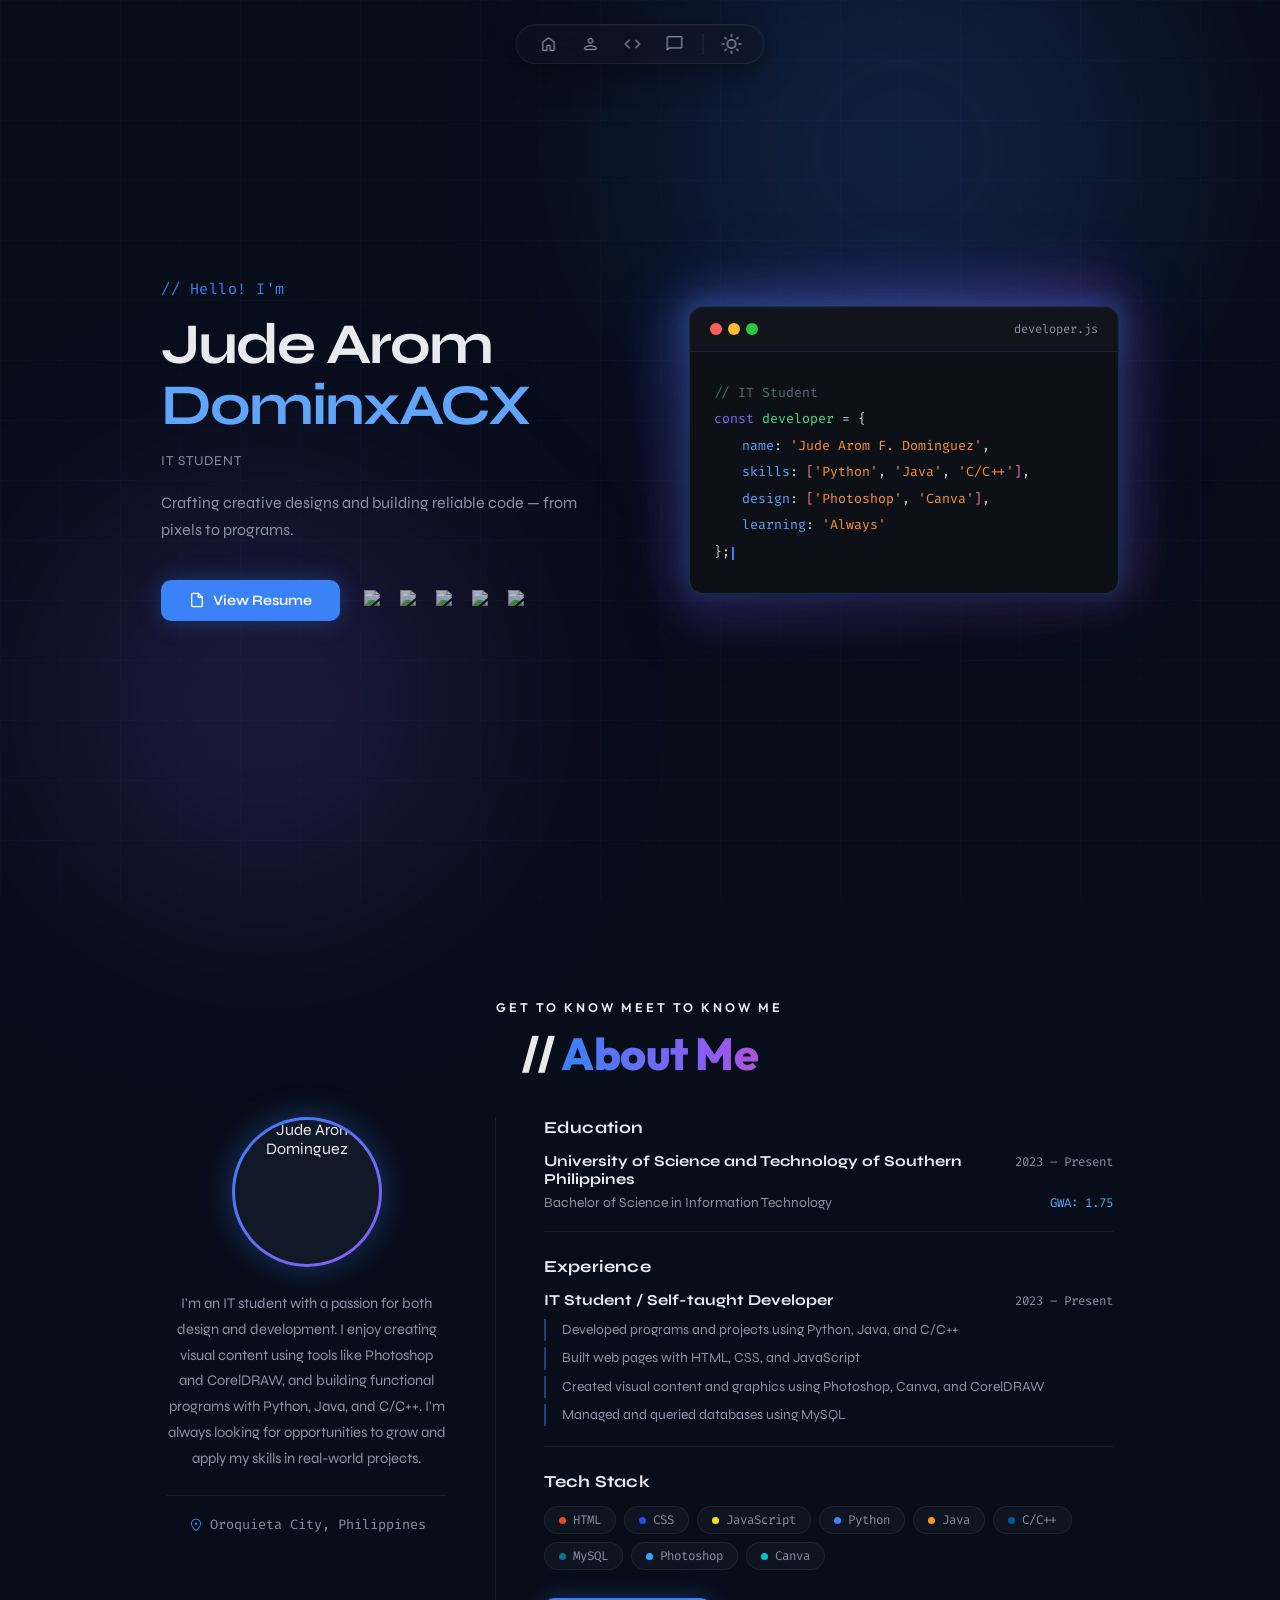
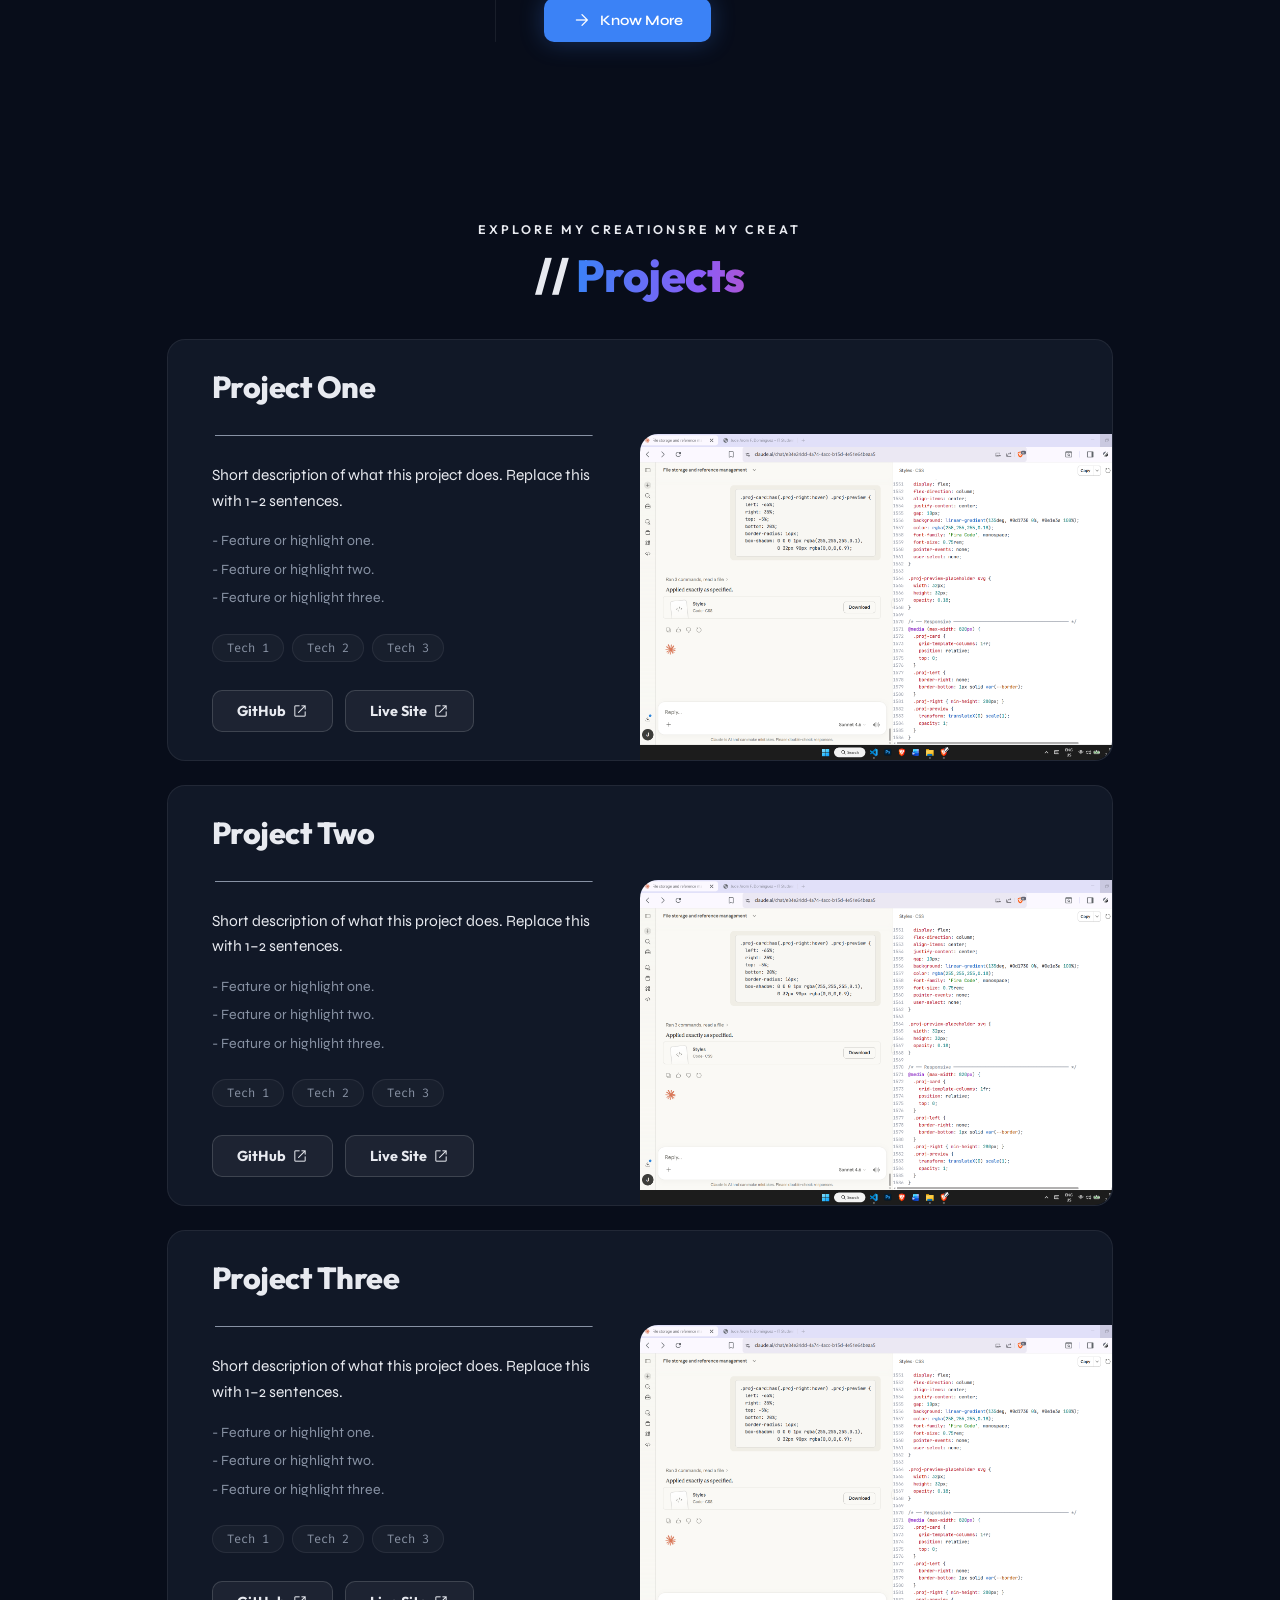
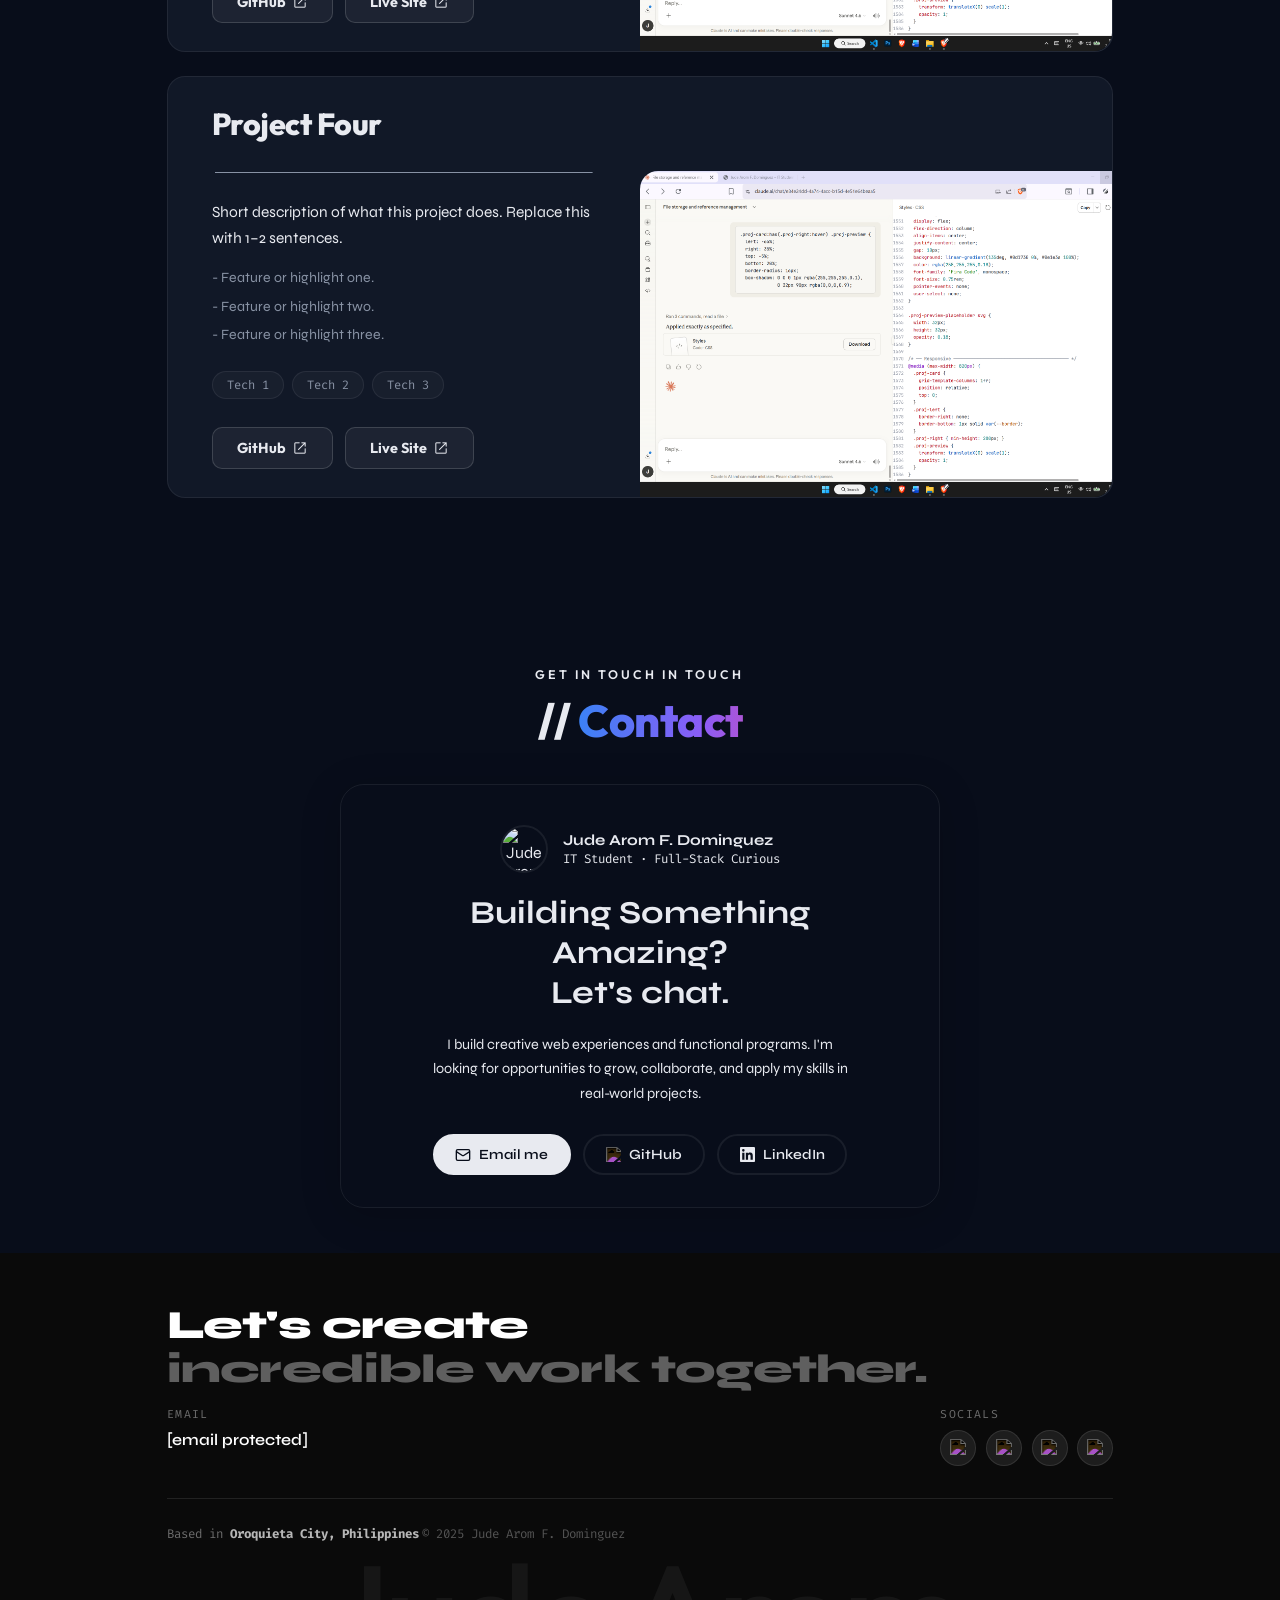
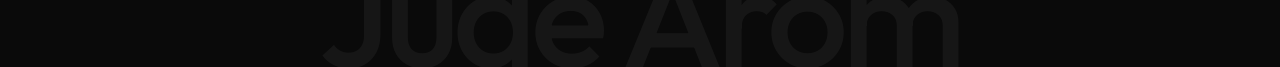
==== commit b9f2d17d: "Added Contact Section, and Footer" ====
--- a/index.html
+++ b/index.html
@@ -27,7 +27,7 @@
 
       <!-- Home -->
       <li class="dock-item">
-        <a href="#home" class="dock-btn" aria-label="Home">
+        <a href="#" onclick="window.scrollTo({top:0,behavior:'smooth'});return false;" class="dock-btn" aria-label="Home">
           <span class="material-symbols-rounded">home</span>
         </a>
         <span class="dock-label">Home</span>
@@ -191,7 +191,8 @@
   <!-- ============================================================
        ABOUT ME SECTION
        ============================================================ -->
-  <section class="about-section section-animate" id="about">
+  <span class="section-anchor" id="about"></span>
+  <section class="about-section section-animate">
 
     <span class="section-eyebrow reveal" data-text="GET TO KNOW ME">GET TO KNOW ME</span>
     <h2 class="section-title reveal">// <span class="highlight">About Me</span></h2>
@@ -286,7 +287,8 @@
   <!-- ============================================================
        PROJECTS SECTION
        ============================================================ -->
-  <section class="projects-section section-animate" id="projects">
+  <span class="section-anchor" id="projects"></span>
+  <section class="projects-section section-animate">
 
     <span class="section-eyebrow reveal" data-text="EXPLORE MY CREATIONS">EXPLORE MY CREATIONS</span>
     <h2 class="section-title reveal">// <span class="highlight">Projects</span></h2>
@@ -489,6 +491,100 @@
     </div>
   </section>
 
+  <!-- ============================================================
+       CONTACT SECTION
+       ============================================================ -->
+  <span class="section-anchor" id="contact"></span>
+  <section class="contact-section section-animate">
+
+    <span class="section-eyebrow reveal" data-text="GET IN TOUCH">GET IN TOUCH</span>
+    <h2 class="section-title reveal">// <span class="highlight">Contact</span></h2>
+
+    <div class="contact-card reveal">
+      <div class="contact-card-top">
+        <img src="icons/avatar.png" alt="Jude Arom Dominguez" class="contact-avatar" />
+        <div class="contact-card-identity">
+          <span class="contact-name">Jude Arom F. Dominguez</span>
+          <span class="contact-role">IT Student · Full-Stack Curious</span>
+        </div>
+      </div>
+
+      <h3 class="contact-headline">
+        Building Something Amazing?<br>
+        <span class="highlight">Let's chat.</span>
+      </h3>
+
+      <p class="contact-body">
+        I build creative web experiences and functional programs. I'm looking for
+        opportunities to grow, collaborate, and apply my skills in real-world projects.
+      </p>
+
+      <div class="contact-actions">
+        <a href="/cdn-cgi/l/email-protection#a2c3c3d6cacbc4e2c7dac3cfd2cec78cc1cdcf" class="contact-btn contact-btn-primary">
+          <svg width="16" height="16" viewBox="0 0 24 24" fill="none" stroke="currentColor" stroke-width="2"><rect x="2" y="4" width="20" height="16" rx="2"/><path d="m22 7-8.97 5.7a1.94 1.94 0 0 1-2.06 0L2 7"/></svg>
+          Email me
+        </a>
+        <a href="#" class="contact-btn contact-btn-outline">
+          <img src="icons/github.png" alt="GitHub" class="contact-btn-icon" />
+          GitHub
+        </a>
+        <a href="#" class="contact-btn contact-btn-outline">
+          <svg width="15" height="15" viewBox="0 0 24 24" fill="currentColor"><path d="M20.447 20.452h-3.554v-5.569c0-1.328-.027-3.037-1.852-3.037-1.853 0-2.136 1.445-2.136 2.939v5.667H9.351V9h3.414v1.561h.046c.477-.9 1.637-1.85 3.37-1.85 3.601 0 4.267 2.37 4.267 5.455v6.286zM5.337 7.433a2.062 2.062 0 0 1-2.063-2.065 2.064 2.064 0 1 1 2.063 2.065zm1.782 13.019H3.555V9h3.564v11.452zM22.225 0H1.771C.792 0 0 .774 0 1.729v20.542C0 23.227.792 24 1.771 24h20.451C23.2 24 24 23.227 24 22.271V1.729C24 .774 23.2 0 22.222 0h.003z"/></svg>
+          LinkedIn
+        </a>
+      </div>
+    </div>
+
+  </section>
+
+  <!-- ============================================================
+       FOOTER
+       ============================================================ -->
+  <footer class="site-footer">
+    <div class="footer-inner">
+
+      <div class="footer-top">
+        <div class="footer-headline">
+          <p class="footer-lets">Let's create</p>
+          <p class="footer-together">incredible work together.</p>
+        </div>
+      </div>
+
+      <div class="footer-meta">
+        <div class="footer-email-block">
+          <span class="footer-label">Email</span>
+          <a href="/cdn-cgi/l/email-protection#a2c3c3d6cacbc4e2c7dac3cfd2cec78cc1cdcf" class="footer-email"><span class="__cf_email__" data-cfemail="38524d5c5d594a5755165c575551565f4d5d42785f55595154165b5755">[email&#160;protected]</span></a>
+        </div>
+        <div class="footer-socials-block">
+          <span class="footer-label">Socials</span>
+          <div class="footer-socials">
+            <a href="#" class="footer-social-icon" aria-label="GitHub">
+              <img src="icons/github.png" alt="GitHub" />
+            </a>
+            <a href="#" class="footer-social-icon" aria-label="Discord">
+              <img src="icons/discord.png" alt="Discord" />
+            </a>
+            <a href="#" class="footer-social-icon" aria-label="Facebook">
+              <img src="icons/facebook.png" alt="Facebook" />
+            </a>
+            <a href="#" class="footer-social-icon" aria-label="Instagram">
+              <img src="icons/instagram.png" alt="Instagram" />
+            </a>
+          </div>
+        </div>
+      </div>
+
+      <div class="footer-rule"></div>
+          <span class="footer-location">Based in <strong>Oroquieta City, Philippines</strong></span>
+          <span class="footer-copy">© 2025 Jude Arom F. Dominguez</span>
+        </div>
+      </div>
+
+      <div class="footer-wordmark">Jude Arom</div>
+
+    </div>
+  </footer>
+
   <!-- Back to top -->
   <button class="back-to-top" id="back-to-top" aria-label="Back to top" onclick="window.scrollTo({top:0,behavior:'smooth'})">
     <svg viewBox="0 0 24 24"><polyline points="18 15 12 9 6 15"></polyline></svg>
--- a/styles.css
+++ b/styles.css
@@ -307,7 +307,7 @@
   align-items: center;
   justify-content: center;
   width: 40px;
-  height: 40px;
+  height: 10px;
   border-radius: 50%;
   color: var(--muted);
   /* dimmed by default */
@@ -1036,7 +1036,7 @@
   text-transform: uppercase;
   color: var(--text);
   text-align: center;
-  margin-bottom: 14px;
+  margin-bottom: 10px;
   display: block;
   max-width: fit-content;
   margin-left: auto;
@@ -1081,7 +1081,7 @@
   font-size: clamp(1.8rem, 3.5vw, 2.8rem);
   font-weight: 800;
   color: var(--text);
-  margin-bottom: 56px;
+  margin-bottom: 35px;
   letter-spacing: -0.5px;
   text-align: center;
 }
@@ -1378,7 +1378,7 @@
   main {
     flex-direction: column;
     /* stack left and right panels */
-    padding: 120px 6vw 60px;
+    padding: 100px 6vw;
     /* top padding clears the fixed nav */
     gap: 40px;
     align-items: flex-start;
@@ -1587,7 +1587,7 @@
 .projects-section {
   position: relative;
   z-index: 1;
-  padding: 100px 6vw 160px;
+  padding: 100px 6vw;
   max-width: 1100px;
   margin: 0 auto;
 }
@@ -1612,7 +1612,7 @@
   border: 1px solid var(--border);
   border-radius: 18px;
   overflow: visible;
-  box-shadow: 0 8px 40px rgba(0, 0, 0, 0.35);
+  box-shadow: 0 8px 40px var(--shadow);
   transition: box-shadow 0.4s ease, border-color 0.4s ease;
   isolation: auto;
 }
@@ -1644,16 +1644,16 @@
 /* ── Full-width header ───────────────────────────────────── */
 .proj-header {
   grid-column: 1 / -1;
-  padding: 28px 44px 20px 44px;
+  padding: 28px 44px;
 }
 
 /* ── Left: text ─────────────────────────────────────────── */
 .proj-left {
-  padding: 28px 40px 44px 44px;
+  padding: 28px 44px;
   display: flex;
   flex-direction: column;
   border-top: 1px solid transparent;
-  background: linear-gradient(#8892a4, #8892a4) top center / 90% 1px no-repeat;
+  background: linear-gradient(#8892a4, #8892a4) top center / 80% 1px no-repeat;
 }
 
 .proj-title {
@@ -1787,7 +1787,7 @@
 .proj-right {
   position: relative;
   overflow: hidden;
-  background: #0a1020;
+  background: var(--surface);
   z-index: 2;
 }
 
@@ -1797,7 +1797,7 @@
 }
 
 [data-theme="light"] .proj-right {
-  background: #dde4f0;
+  background: var(--surface);
   border-left-color: rgba(0, 0, 0, 0.08);
 }
 
@@ -1820,8 +1820,8 @@
 .proj-card:has(.proj-right:hover) .proj-preview {
   transform: translateX(-50%) translateY(-45px);
   border-radius: 16px;
-  box-shadow: 0 0 0 1px rgba(255, 255, 255, 0.1),
-    0 32px 90px rgba(0, 0, 0, 0.9);
+  box-shadow: 0 0 0 1px rgba(96, 165, 250, .75),
+    0 32px 90px rgba(59, 130, 246, 0.15);
 }
 
 /* Image: cover the panel, no stretching */
@@ -1877,4 +1877,355 @@
     transform: translateX(0) scale(1);
     opacity: 1;
   }
+}
+/* ============================================================
+   CONTACT SECTION
+   ============================================================ */
+.contact-section {
+  padding: 45px 6vw;
+  max-width: 900px;
+  margin: 0 auto;
+  display: flex;
+  flex-direction: column;
+  align-items: center;
+  text-align: center;
+}
+
+.contact-card {
+  width: 100%;
+  max-width: 600px;
+  background: var(--card);
+  border: 1px solid var(--border);
+  border-radius: 24px;
+  padding: 2.5rem 2.5rem 2rem;
+  display: flex;
+  flex-direction: column;
+  align-items: center;
+  gap: 1.25rem;
+  box-shadow: 0 8px 40px rgba(0,0,0,0.18);
+  transition: box-shadow 0.3s ease, border-color 0.3s ease;
+}
+
+.contact-card:hover {
+  border-color: var(--accent);
+  box-shadow: 0 0 0 1px var(--accent), 0 12px 60px rgba(99,179,237,0.12);
+}
+
+.contact-card-top {
+  display: flex;
+  align-items: center;
+  gap: 0.9rem;
+}
+
+.contact-avatar {
+  width: 48px;
+  height: 48px;
+  border-radius: 50%;
+  object-fit: cover;
+  border: 2px solid var(--border);
+}
+
+.contact-card-identity {
+  display: flex;
+  flex-direction: column;
+  align-items: flex-start;
+  gap: 0.15rem;
+}
+
+.contact-name {
+  font-family: 'Syne', sans-serif;
+  font-weight: 700;
+  font-size: 0.95rem;
+  color: var(--text);
+}
+
+.contact-role {
+  font-size: 0.78rem;
+  color: var(--text-muted);
+  font-family: 'Fira Code', monospace;
+}
+
+.contact-headline {
+  font-family: 'Syne', sans-serif;
+  font-weight: 700;
+  font-size: clamp(1.4rem, 3.5vw, 2rem);
+  color: var(--text);
+  line-height: 1.25;
+  text-align: center;
+  margin: 0;
+}
+
+.contact-body {
+  font-size: 0.9rem;
+  color: var(--text-muted);
+  line-height: 1.7;
+  text-align: center;
+  max-width: 420px;
+  margin: 0;
+}
+
+.contact-actions {
+  display: flex;
+  flex-wrap: wrap;
+  gap: 0.75rem;
+  justify-content: center;
+  margin-top: 0.5rem;
+}
+
+.contact-btn {
+  display: inline-flex;
+  align-items: center;
+  gap: 0.5rem;
+  padding: 0.6rem 1.3rem;
+  border-radius: 999px;
+  font-size: 0.875rem;
+  font-weight: 600;
+  text-decoration: none;
+  transition: all 0.2s ease;
+  font-family: 'Syne', sans-serif;
+}
+
+.contact-btn-primary {
+  background: var(--text);
+  color: var(--bg);
+  border: 2px solid var(--text);
+}
+
+.contact-btn-primary:hover {
+  background: var(--accent);
+  border-color: var(--accent);
+  color: #fff;
+  transform: translateY(-2px);
+}
+
+.contact-btn-outline {
+  background: transparent;
+  color: var(--text);
+  border: 2px solid var(--border);
+}
+
+.contact-btn-outline:hover {
+  border-color: var(--accent);
+  color: var(--accent);
+  transform: translateY(-2px);
+}
+
+.contact-btn-icon {
+  width: 15px;
+  height: 15px;
+  object-fit: contain;
+  filter: var(--icon-filter, none);
+}
+
+[data-theme="dark"] .contact-btn-icon {
+  filter: invert(1);
+}
+
+/* ============================================================
+   FOOTER
+   ============================================================ */
+.site-footer {
+  background: #0a0a0a;
+  color: #fff;
+  padding: 50px 0 10px;
+  position: relative;
+  overflow: hidden;
+}
+
+[data-theme="light"] .site-footer {
+  background: #111;
+}
+
+.footer-inner {
+  max-width: 1100px;
+  margin: 0 auto;
+  padding: 0 6vw;
+  position: relative;
+  z-index: 2;
+}
+
+.footer-top {
+  margin-bottom: 1rem;
+}
+
+.footer-headline {
+  display: flex;
+  flex-direction: column;
+  line-height: 1.1;
+}
+
+.footer-lets {
+  font-family: 'Syne', sans-serif;
+  font-size: clamp(1.5rem, 3.5vw, 2.5rem);
+  font-weight: 800;
+  color: #fff;
+  margin: 0;
+  letter-spacing: -0.02em;
+}
+
+.footer-together {
+  font-family: 'Syne', sans-serif;
+  font-size: clamp(1.5rem, 3.5vw, 2.5rem);
+  font-weight: 800;
+  color: rgba(255,255,255,0.35);
+  margin: 0;
+  letter-spacing: -0.02em;
+}
+
+.footer-meta {
+  display: flex;
+  justify-content: space-between;
+  align-items: flex-start;
+  flex-wrap: wrap;
+  gap: 2rem;
+  margin-bottom: 2rem;
+}
+
+.footer-label {
+  display: block;
+  font-size: 0.72rem;
+  color: rgba(255,255,255,0.4);
+  text-transform: uppercase;
+  letter-spacing: 0.12em;
+  margin-bottom: 0.5rem;
+  font-family: 'Fira Code', monospace;
+}
+
+.footer-email {
+  color: #fff;
+  text-decoration: none;
+  font-family: 'Syne', sans-serif;
+  font-weight: 600;
+  font-size: 1rem;
+  transition: color 0.2s;
+}
+
+.footer-email:hover {
+  color: var(--accent);
+}
+
+.footer-socials {
+  display: flex;
+  gap: 0.6rem;
+}
+
+.footer-social-icon {
+  width: 36px;
+  height: 36px;
+  background: rgba(255,255,255,0.08);
+  border: 1px solid rgba(255,255,255,0.1);
+  border-radius: 50%;
+  display: flex;
+  align-items: center;
+  justify-content: center;
+  transition: background 0.2s, border-color 0.2s, transform 0.2s;
+}
+
+.footer-social-icon:hover {
+  background: rgba(255,255,255,0.16);
+  border-color: rgba(255,255,255,0.3);
+  transform: translateY(-3px);
+}
+
+.footer-social-icon img {
+  width: 17px;
+  height: 17px;
+  object-fit: contain;
+  filter: invert(1);
+}
+
+.footer-rule {
+  height: 1px;
+  background: rgba(255,255,255,0.1);
+  margin-bottom: 1.5rem;
+}
+
+.footer-bottom {
+  display: flex;
+  justify-content: space-between;
+  align-items: center;
+  flex-wrap: wrap;
+  gap: 1rem;
+  padding-bottom: 1.5rem;
+}
+
+.footer-nav {
+  display: flex;
+  gap: 2rem;
+  flex-wrap: wrap;
+}
+
+.footer-nav a {
+  color: rgba(255,255,255,0.5);
+  text-decoration: none;
+  font-size: 0.875rem;
+  font-family: 'Syne', sans-serif;
+  transition: color 0.2s;
+}
+
+.footer-nav a:hover {
+  color: #fff;
+}
+
+.footer-bottom-right {
+  display: flex;
+  flex-direction: column;
+  align-items: flex-end;
+  gap: 0.2rem;
+}
+
+.footer-location {
+  font-size: 0.78rem;
+  color: rgba(255,255,255,0.4);
+  font-family: 'Fira Code', monospace;
+}
+
+.footer-location strong {
+  color: rgba(255,255,255,0.7);
+}
+
+.footer-copy {
+  font-size: 0.78rem;
+  color: rgba(255,255,255,0.3);
+  font-family: 'Fira Code', monospace;
+}
+
+/* Big decorative wordmark */
+.footer-wordmark {
+  font-family: 'Outfit', sans-serif;
+  font-weight: 500;
+  font-size: clamp(4rem, 12vw, 9rem);
+  color: rgba(255,255,255,0.05);
+  text-align: center;
+  letter-spacing: -0.04em;
+  line-height: 1;
+  user-select: none;
+  pointer-events: none;
+  white-space: nowrap;
+  overflow: visible;
+  height: 0.80em;
+  position: relative;
+  left: 50%;
+  transform: translateX(-50%);
+  width: 100vw;
+}
+
+/* ── Contact + Footer Responsive ────────────────────────── */
+@media (max-width: 600px) {
+  .contact-card {
+    padding: 2rem 1.5rem 1.75rem;
+  }
+
+  .footer-meta {
+    flex-direction: column;
+  }
+
+  .footer-bottom {
+    flex-direction: column;
+    align-items: flex-start;
+  }
+
+  .footer-bottom-right {
+    align-items: flex-start;
+  }
 }
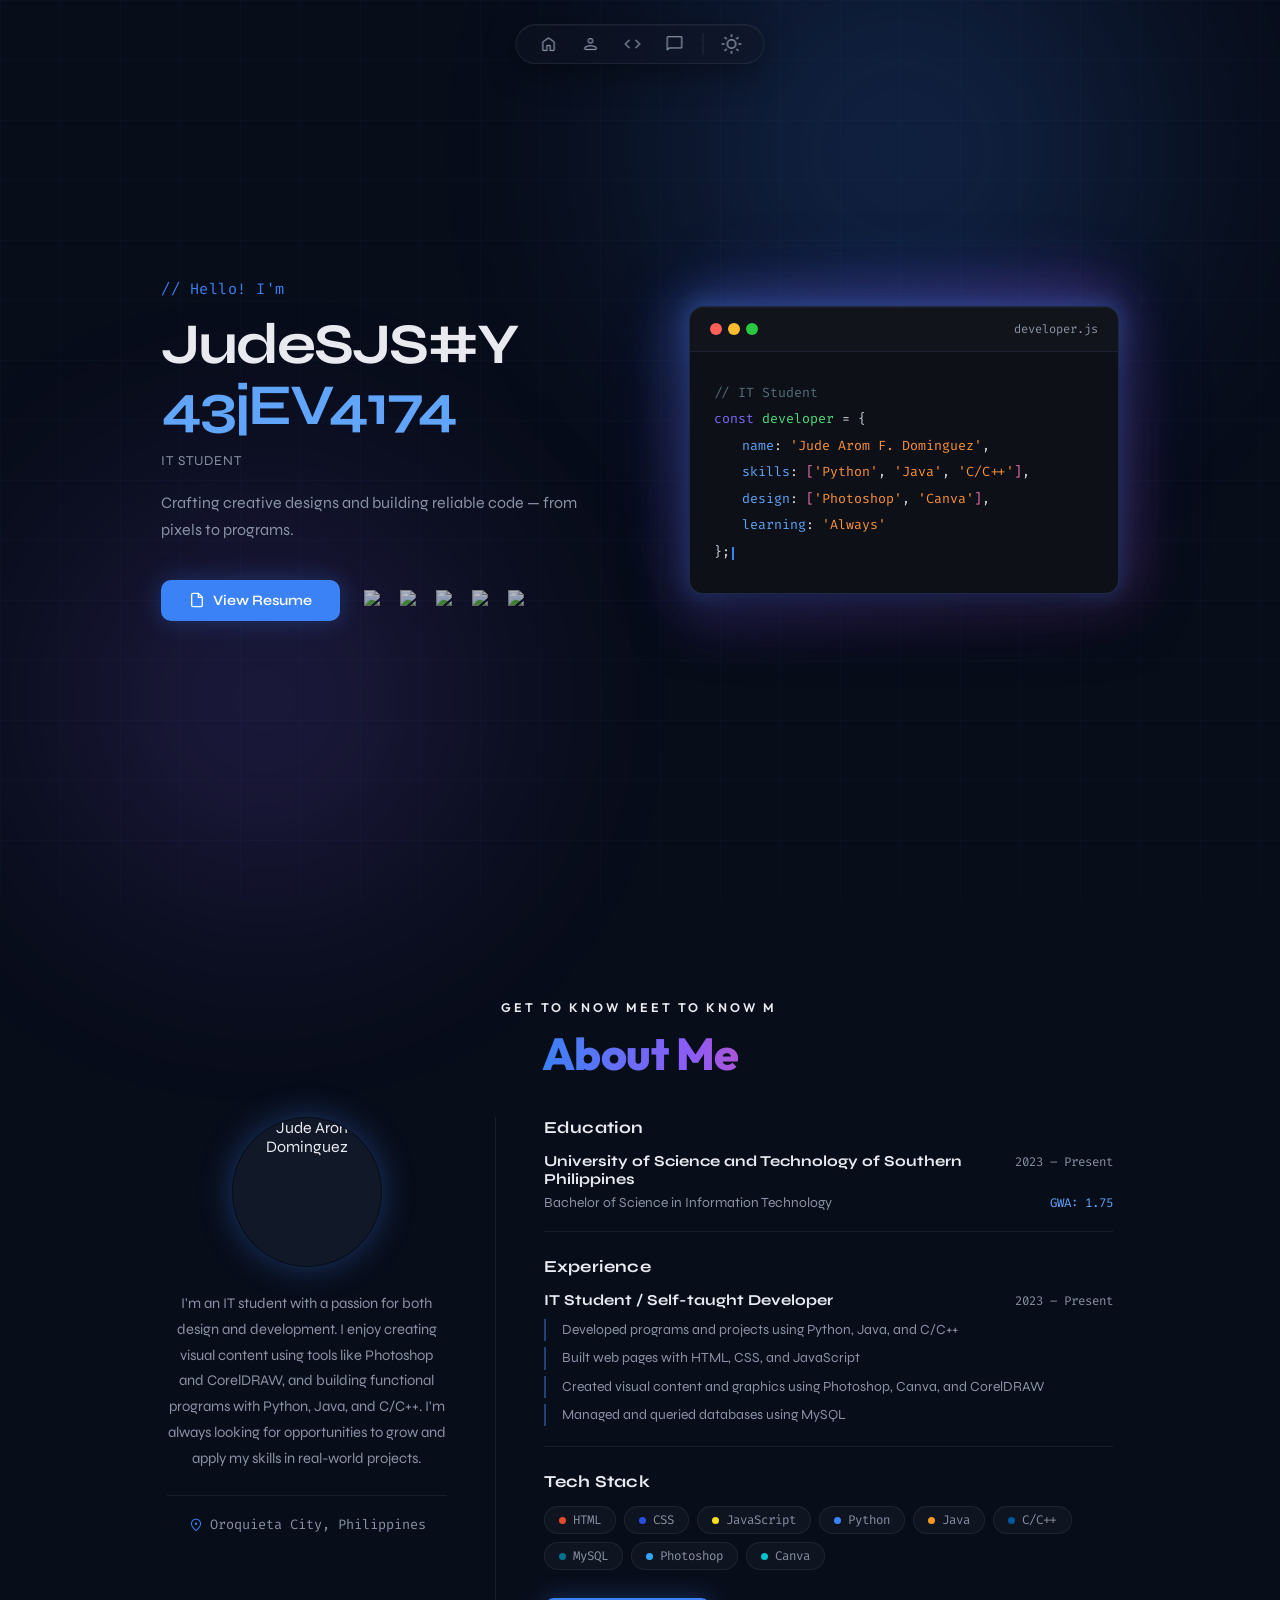
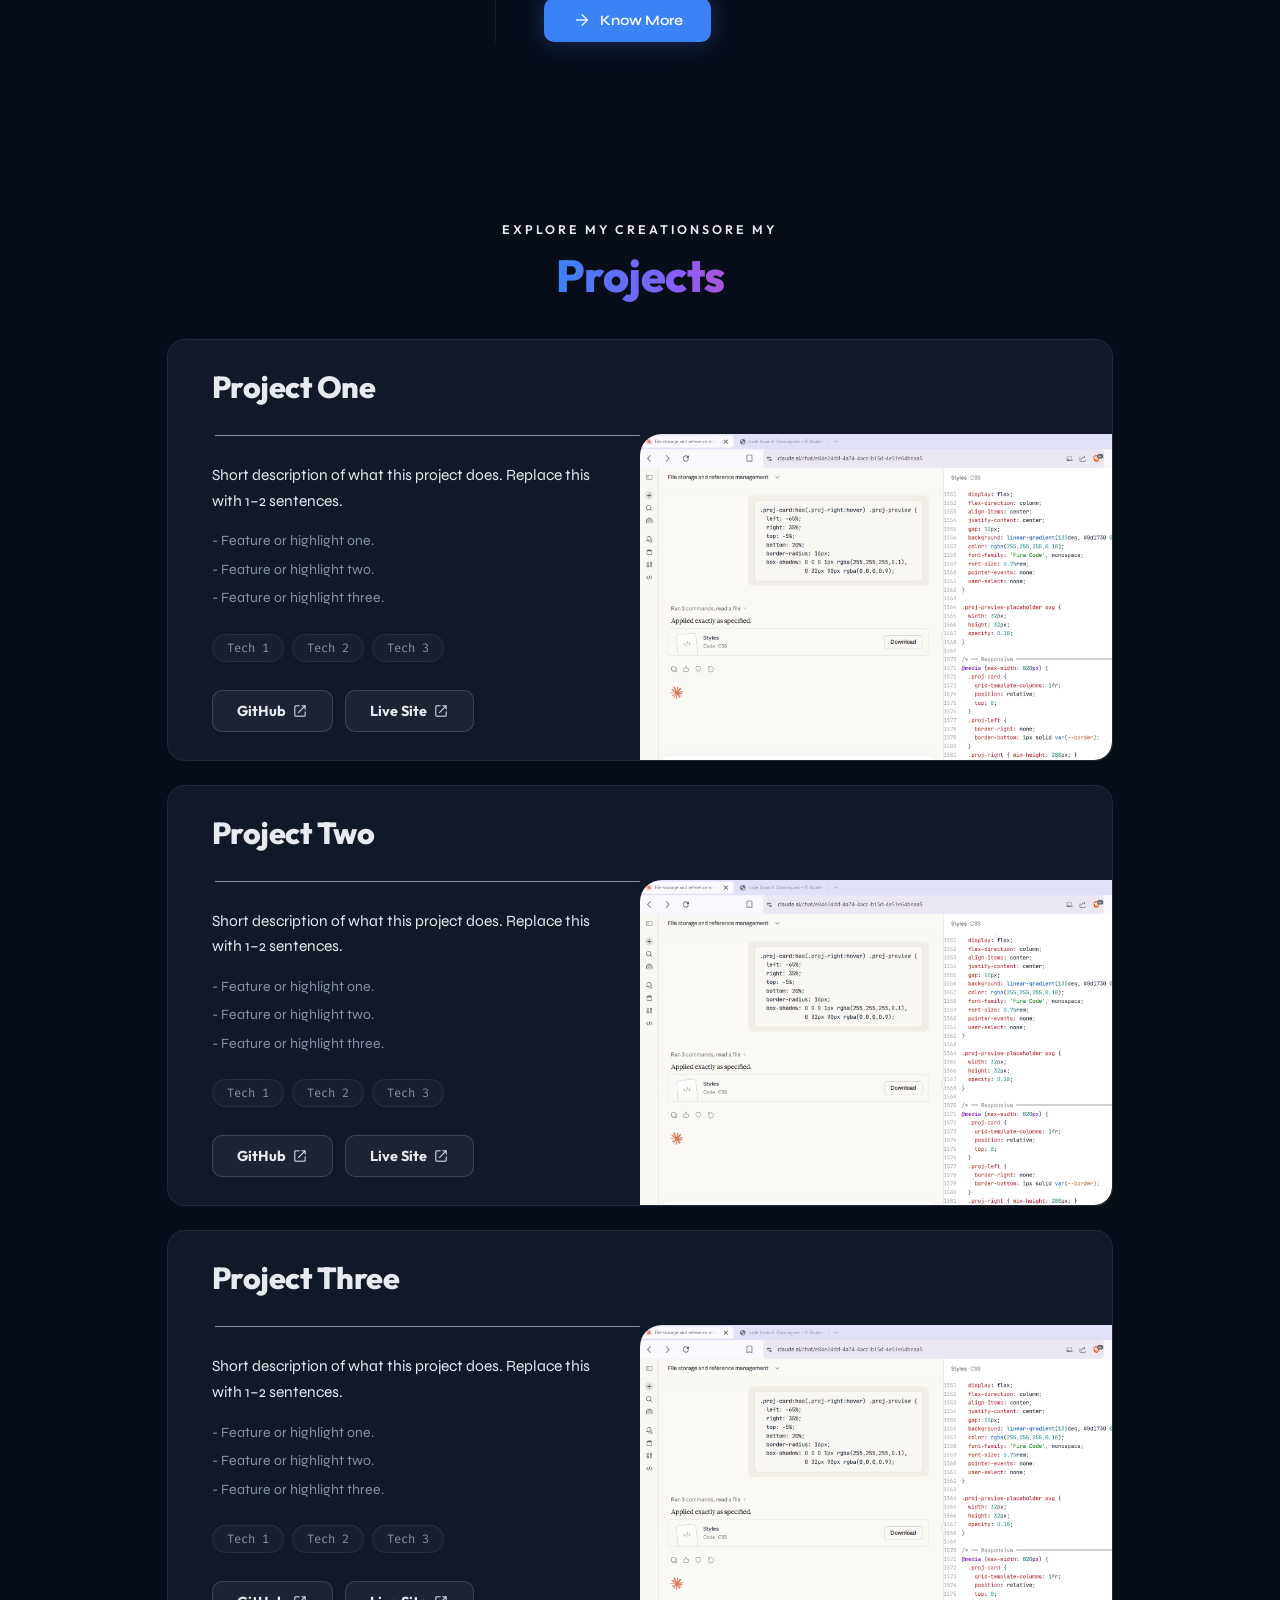
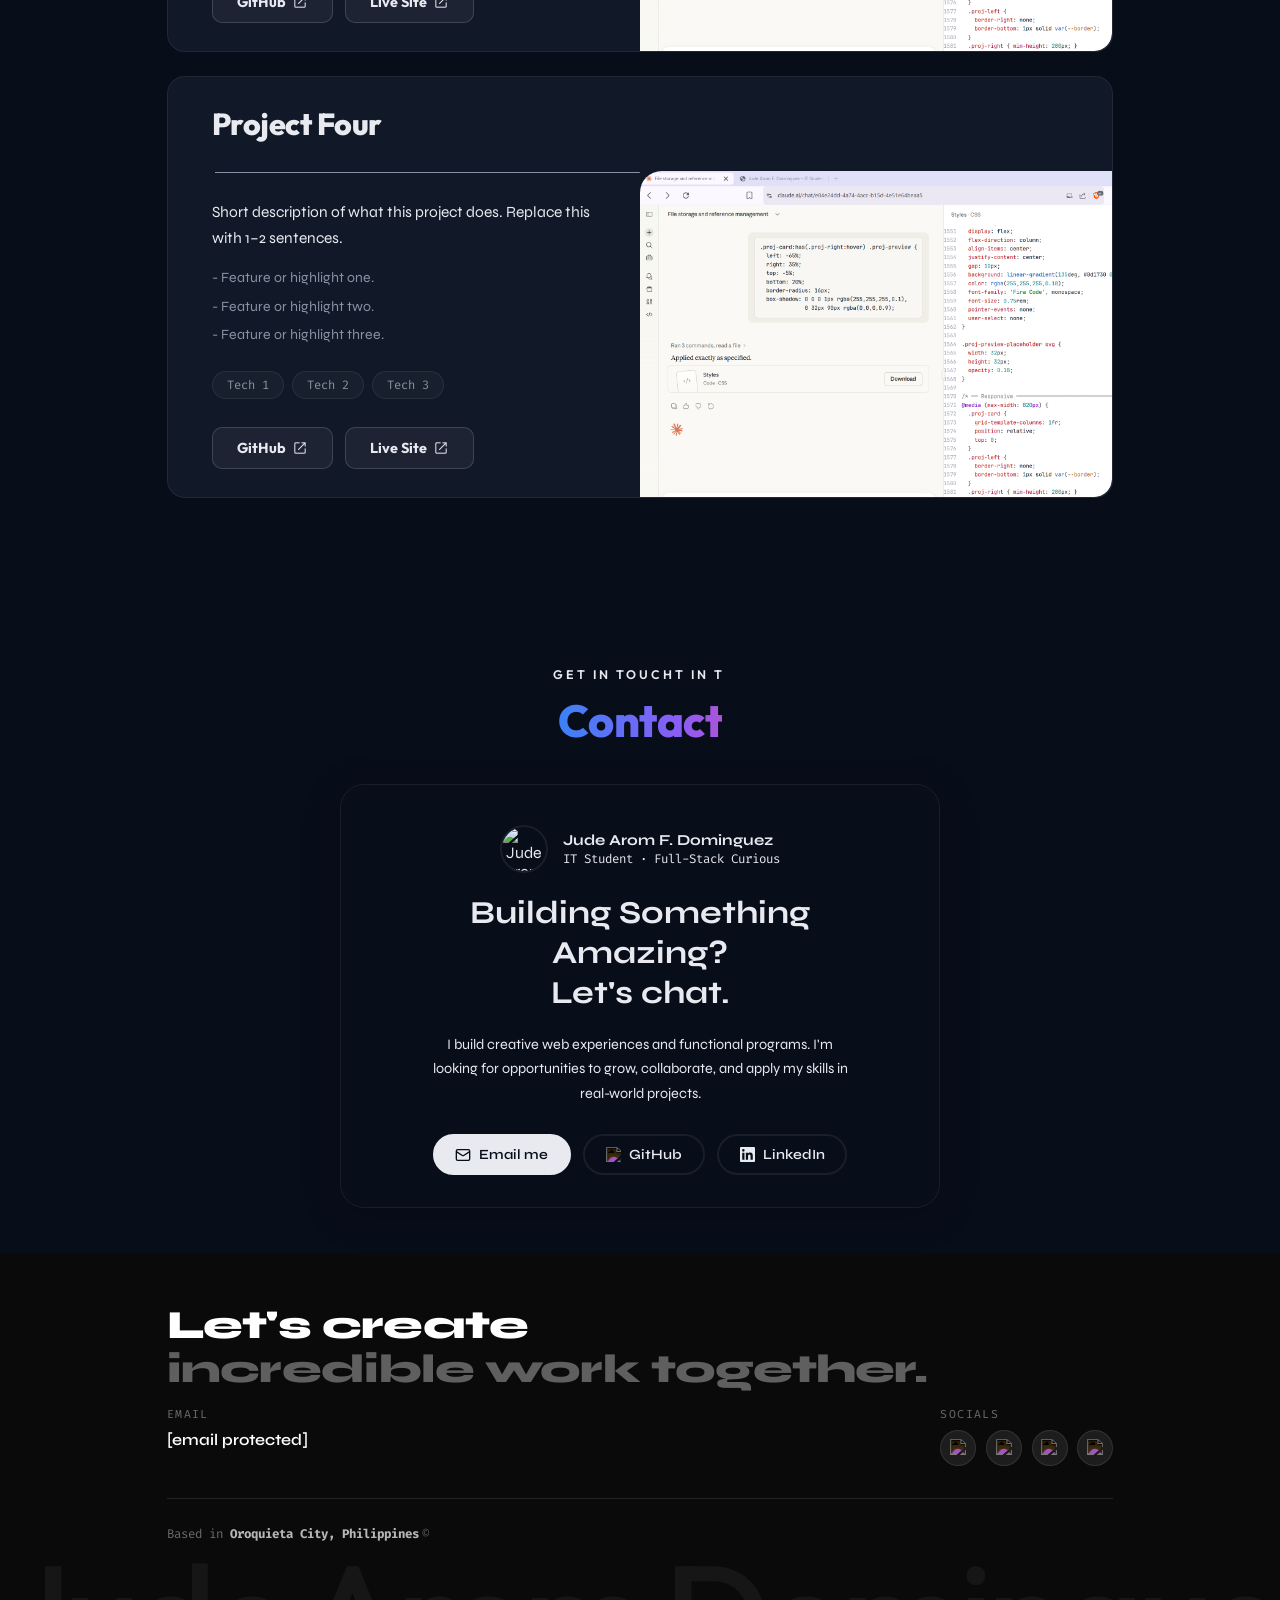
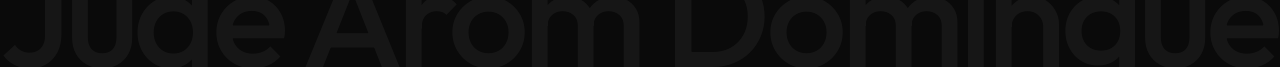
==== commit 27e998ce: "QoL Updates" ====
--- a/index.html
+++ b/index.html
@@ -6,7 +6,8 @@
   <meta name="viewport" content="width=device-width, initial-scale=1.0" />
   <title>Jude Arom F. Dominguez – IT Student</title>
   <link rel="preconnect" href="https://fonts.googleapis.com" />
-  <link href="https://fonts.googleapis.com/css2?family=Fira+Code:wght@400;500&family=Syne:wght@400;700&family=Outfit:wght@600;800&display=swap"
+  <link
+    href="https://fonts.googleapis.com/css2?family=Fira+Code:wght@400;500&family=Syne:wght@400;700&family=Outfit:wght@600;800&display=swap"
     rel="stylesheet" />
   <link
     href="https://fonts.googleapis.com/css2?family=Material+Symbols+Rounded:opsz,wght,FILL,GRAD@20..48,100..700,0..1,-50..200"
@@ -27,7 +28,8 @@
 
       <!-- Home -->
       <li class="dock-item">
-        <a href="#" onclick="window.scrollTo({top:0,behavior:'smooth'});return false;" class="dock-btn" aria-label="Home">
+        <a href="#" onclick="window.scrollTo({top:0,behavior:'smooth'});return false;" class="dock-btn"
+          aria-label="Home">
           <span class="material-symbols-rounded">home</span>
         </a>
         <span class="dock-label">Home</span>
@@ -176,8 +178,7 @@
               class="c-arr">]</span><span class="c-op">,</span></div>
           <div class="code-line indent"><span class="c-key">design</span><span class="c-op">:</span> <span
               class="c-arr">[</span><span class="c-str">'Photoshop'</span><span class="c-op">,</span> <span
-              class="c-str">'Canva'</span><span
-              class="c-arr">]</span><span class="c-op">,</span></div>
+              class="c-str">'Canva'</span><span class="c-arr">]</span><span class="c-op">,</span></div>
           <div class="code-line indent"><span class="c-key">learning</span><span class="c-op">:</span> <span
               class="c-str">'Always'</span></div>
           <div class="code-line"><span class="c-op">};</span><span class="cursor"></span></div>
@@ -195,7 +196,7 @@
   <section class="about-section section-animate">
 
     <span class="section-eyebrow reveal" data-text="GET TO KNOW ME">GET TO KNOW ME</span>
-    <h2 class="section-title reveal">// <span class="highlight">About Me</span></h2>
+    <h2 class="section-title reveal"><span class="highlight">About Me</span></h2>
 
     <div class="about-grid">
 
@@ -291,7 +292,7 @@
   <section class="projects-section section-animate">
 
     <span class="section-eyebrow reveal" data-text="EXPLORE MY CREATIONS">EXPLORE MY CREATIONS</span>
-    <h2 class="section-title reveal">// <span class="highlight">Projects</span></h2>
+    <h2 class="section-title reveal"><span class="highlight">Projects</span></h2>
 
     <div class="projects-stack">
 
@@ -326,8 +327,10 @@
 
           <!-- PROJECT 1 — LINKS (replace # with real URLs) -->
           <div class="proj-links">
-            <a href="#" class="proj-btn">GitHub <span class="material-symbols-rounded" style="font-size:16px">open_in_new</span></a>
-            <a href="#" class="proj-btn">Live Site <span class="material-symbols-rounded" style="font-size:16px">open_in_new</span></a>
+            <a href="#" class="proj-btn">GitHub <span class="material-symbols-rounded"
+                style="font-size:16px">open_in_new</span></a>
+            <a href="#" class="proj-btn">Live Site <span class="material-symbols-rounded"
+                style="font-size:16px">open_in_new</span></a>
           </div>
 
         </div>
@@ -335,10 +338,7 @@
         <!-- PROJECT 1 — HOVER PREVIEW: set src to your screenshot -->
         <div class="proj-right">
           <div class="proj-preview">
-            <img
-              class="proj-preview-img"
-              src="images/preview-1.png" alt="Project 1 preview"
-            />
+            <img class="proj-preview-img" src="images/preview-1.png" alt="Project 1 preview" />
           </div>
         </div>
       </div>
@@ -375,8 +375,10 @@
 
           <!-- PROJECT 2 — LINKS (replace # with real URLs) -->
           <div class="proj-links">
-            <a href="#" class="proj-btn">GitHub <span class="material-symbols-rounded" style="font-size:16px">open_in_new</span></a>
-            <a href="#" class="proj-btn">Live Site <span class="material-symbols-rounded" style="font-size:16px">open_in_new</span></a>
+            <a href="#" class="proj-btn">GitHub <span class="material-symbols-rounded"
+                style="font-size:16px">open_in_new</span></a>
+            <a href="#" class="proj-btn">Live Site <span class="material-symbols-rounded"
+                style="font-size:16px">open_in_new</span></a>
           </div>
 
         </div>
@@ -384,10 +386,7 @@
         <!-- PROJECT 2 — HOVER PREVIEW: set src to your screenshot -->
         <div class="proj-right">
           <div class="proj-preview">
-            <img
-              class="proj-preview-img"
-              src="images/preview-2.png" alt="Project 2 preview"
-            />
+            <img class="proj-preview-img" src="images/preview-2.png" alt="Project 2 preview" />
           </div>
         </div>
       </div>
@@ -423,8 +422,10 @@
 
           <!-- PROJECT 3 — LINKS (replace # with real URLs) -->
           <div class="proj-links">
-            <a href="#" class="proj-btn">GitHub <span class="material-symbols-rounded" style="font-size:16px">open_in_new</span></a>
-            <a href="#" class="proj-btn">Live Site <span class="material-symbols-rounded" style="font-size:16px">open_in_new</span></a>
+            <a href="#" class="proj-btn">GitHub <span class="material-symbols-rounded"
+                style="font-size:16px">open_in_new</span></a>
+            <a href="#" class="proj-btn">Live Site <span class="material-symbols-rounded"
+                style="font-size:16px">open_in_new</span></a>
           </div>
 
         </div>
@@ -432,10 +433,7 @@
         <!-- PROJECT 3 — HOVER PREVIEW: set src to your screenshot -->
         <div class="proj-right">
           <div class="proj-preview">
-            <img
-              class="proj-preview-img"
-              src="images/preview-3.png" alt="Project 3 preview"
-            />
+            <img class="proj-preview-img" src="images/preview-3.png" alt="Project 3 preview" />
           </div>
         </div>
       </div>
@@ -471,8 +469,10 @@
 
           <!-- PROJECT 4 — LINKS (replace # with real URLs) -->
           <div class="proj-links">
-            <a href="#" class="proj-btn">GitHub <span class="material-symbols-rounded" style="font-size:16px">open_in_new</span></a>
-            <a href="#" class="proj-btn">Live Site <span class="material-symbols-rounded" style="font-size:16px">open_in_new</span></a>
+            <a href="#" class="proj-btn">GitHub <span class="material-symbols-rounded"
+                style="font-size:16px">open_in_new</span></a>
+            <a href="#" class="proj-btn">Live Site <span class="material-symbols-rounded"
+                style="font-size:16px">open_in_new</span></a>
           </div>
 
         </div>
@@ -480,10 +480,7 @@
         <!-- PROJECT 4 — HOVER PREVIEW: set src to your screenshot -->
         <div class="proj-right">
           <div class="proj-preview">
-            <img
-              class="proj-preview-img"
-              src="images/preview-4.png" alt="Project 4 preview"
-            />
+            <img class="proj-preview-img" src="images/preview-4.png" alt="Project 4 preview" />
           </div>
         </div>
       </div>
@@ -498,7 +495,7 @@
   <section class="contact-section section-animate">
 
     <span class="section-eyebrow reveal" data-text="GET IN TOUCH">GET IN TOUCH</span>
-    <h2 class="section-title reveal">// <span class="highlight">Contact</span></h2>
+    <h2 class="section-title reveal"><span class="highlight">Contact</span></h2>
 
     <div class="contact-card reveal">
       <div class="contact-card-top">
@@ -520,8 +517,12 @@
       </p>
 
       <div class="contact-actions">
-        <a href="/cdn-cgi/l/email-protection#a2c3c3d6cacbc4e2c7dac3cfd2cec78cc1cdcf" class="contact-btn contact-btn-primary">
-          <svg width="16" height="16" viewBox="0 0 24 24" fill="none" stroke="currentColor" stroke-width="2"><rect x="2" y="4" width="20" height="16" rx="2"/><path d="m22 7-8.97 5.7a1.94 1.94 0 0 1-2.06 0L2 7"/></svg>
+        <a href="/cdn-cgi/l/email-protection#a2c3c3d6cacbc4e2c7dac3cfd2cec78cc1cdcf"
+          class="contact-btn contact-btn-primary">
+          <svg width="16" height="16" viewBox="0 0 24 24" fill="none" stroke="currentColor" stroke-width="2">
+            <rect x="2" y="4" width="20" height="16" rx="2" />
+            <path d="m22 7-8.97 5.7a1.94 1.94 0 0 1-2.06 0L2 7" />
+          </svg>
           Email me
         </a>
         <a href="#" class="contact-btn contact-btn-outline">
@@ -529,7 +530,10 @@
           GitHub
         </a>
         <a href="#" class="contact-btn contact-btn-outline">
-          <svg width="15" height="15" viewBox="0 0 24 24" fill="currentColor"><path d="M20.447 20.452h-3.554v-5.569c0-1.328-.027-3.037-1.852-3.037-1.853 0-2.136 1.445-2.136 2.939v5.667H9.351V9h3.414v1.561h.046c.477-.9 1.637-1.85 3.37-1.85 3.601 0 4.267 2.37 4.267 5.455v6.286zM5.337 7.433a2.062 2.062 0 0 1-2.063-2.065 2.064 2.064 0 1 1 2.063 2.065zm1.782 13.019H3.555V9h3.564v11.452zM22.225 0H1.771C.792 0 0 .774 0 1.729v20.542C0 23.227.792 24 1.771 24h20.451C23.2 24 24 23.227 24 22.271V1.729C24 .774 23.2 0 22.222 0h.003z"/></svg>
+          <svg width="15" height="15" viewBox="0 0 24 24" fill="currentColor">
+            <path
+              d="M20.447 20.452h-3.554v-5.569c0-1.328-.027-3.037-1.852-3.037-1.853 0-2.136 1.445-2.136 2.939v5.667H9.351V9h3.414v1.561h.046c.477-.9 1.637-1.85 3.37-1.85 3.601 0 4.267 2.37 4.267 5.455v6.286zM5.337 7.433a2.062 2.062 0 0 1-2.063-2.065 2.064 2.064 0 1 1 2.063 2.065zm1.782 13.019H3.555V9h3.564v11.452zM22.225 0H1.771C.792 0 0 .774 0 1.729v20.542C0 23.227.792 24 1.771 24h20.451C23.2 24 24 23.227 24 22.271V1.729C24 .774 23.2 0 22.222 0h.003z" />
+          </svg>
           LinkedIn
         </a>
       </div>
@@ -553,7 +557,9 @@
       <div class="footer-meta">
         <div class="footer-email-block">
           <span class="footer-label">Email</span>
-          <a href="/cdn-cgi/l/email-protection#a2c3c3d6cacbc4e2c7dac3cfd2cec78cc1cdcf" class="footer-email"><span class="__cf_email__" data-cfemail="38524d5c5d594a5755165c575551565f4d5d42785f55595154165b5755">[email&#160;protected]</span></a>
+          <a href="/cdn-cgi/l/email-protection#a2c3c3d6cacbc4e2c7dac3cfd2cec78cc1cdcf" class="footer-email"><span
+              class="__cf_email__"
+              data-cfemail="38524d5c5d594a5755165c575551565f4d5d42785f55595154165b5755">[email&#160;protected]</span></a>
         </div>
         <div class="footer-socials-block">
           <span class="footer-label">Socials</span>
@@ -575,21 +581,25 @@
       </div>
 
       <div class="footer-rule"></div>
-          <span class="footer-location">Based in <strong>Oroquieta City, Philippines</strong></span>
-          <span class="footer-copy">© 2025 Jude Arom F. Dominguez</span>
-        </div>
-      </div>
-
-      <div class="footer-wordmark">Jude Arom</div>
+      <span class="footer-location">Based in <strong>Oroquieta City, Philippines</strong></span>
+      <span class="footer-copy">©</span>
+    </div>
+    </div>
+
+    <div class="footer-wordmark">Jude Arom Dominguez</div>
 
     </div>
   </footer>
 
   <!-- Back to top -->
-  <button class="back-to-top" id="back-to-top" aria-label="Back to top" onclick="window.scrollTo({top:0,behavior:'smooth'})">
-    <svg viewBox="0 0 24 24"><polyline points="18 15 12 9 6 15"></polyline></svg>
+  <button class="back-to-top" id="back-to-top" aria-label="Back to top"
+    onclick="window.scrollTo({top:0,behavior:'smooth'})">
+    <svg viewBox="0 0 24 24">
+      <polyline points="18 15 12 9 6 15"></polyline>
+    </svg>
   </button>
 
   <script src="script.js"></script>
 </body>
+
 </html>
--- a/styles.css
+++ b/styles.css
@@ -1132,8 +1132,8 @@
   width: 150px;
   height: 150px;
   border-radius: 50%;
-  padding: 3px;
-  background: linear-gradient(135deg, var(--accent), #8b5cf6);
+  padding: 1px;
+  background: color var(--muted);
   box-shadow: 0 0 32px rgba(59, 130, 246, 0.35);
   flex-shrink: 0;
 }
@@ -1611,7 +1611,7 @@
   background: var(--surface);
   border: 1px solid var(--border);
   border-radius: 18px;
-  overflow: visible;
+  overflow: hidden;
   box-shadow: 0 8px 40px var(--shadow);
   transition: box-shadow 0.4s ease, border-color 0.4s ease;
   isolation: auto;
@@ -1653,7 +1653,7 @@
   display: flex;
   flex-direction: column;
   border-top: 1px solid transparent;
-  background: linear-gradient(#8892a4, #8892a4) top center / 80% 1px no-repeat;
+  background: linear-gradient(#8892a4, #8892a4) top right / 90% 1px no-repeat;
 }
 
 .proj-title {
@@ -1794,6 +1794,7 @@
 .proj-card:has(.proj-right:hover) .proj-right {
   overflow: visible;
   z-index: 9999;
+  transition: overflow 0s;
 }
 
 [data-theme="light"] .proj-right {
@@ -1807,8 +1808,9 @@
   inset: 0;
   overflow: hidden;
   background: #0a1020;
-  border-radius: 18px 0 0 0;
-  transform: translateX(0);
+  border-radius: 18px 0 18px 0;
+  transform: scale(1.2);
+  transform-origin: top left;
   transition: transform 0.6s cubic-bezier(0.22, 1, 0.36, 1),
     border-radius 0.6s ease,
     box-shadow 0.6s ease;
@@ -1818,10 +1820,15 @@
 /* On hover: slide left by 50% of its own width to center over the card.
    No size change — pure translation. */
 .proj-card:has(.proj-right:hover) .proj-preview {
-  transform: translateX(-50%) translateY(-45px);
+  transform: scale(1.2) translateX(-50%) translateY(-65px);
   border-radius: 16px;
   box-shadow: 0 0 0 1px rgba(96, 165, 250, .75),
     0 32px 90px rgba(59, 130, 246, 0.15);
+}
+
+[data-theme="light"] .proj-card:has(.proj-right:hover) .proj-preview {
+  box-shadow: 0 0 0 1px rgba(0, 0, 0, 0.75),
+              0 32px 90px rgba(0, 0, 0, 0.15);
 }
 
 /* Image: cover the panel, no stretching */
@@ -1904,11 +1911,20 @@
   gap: 1.25rem;
   box-shadow: 0 8px 40px rgba(0,0,0,0.18);
   transition: box-shadow 0.3s ease, border-color 0.3s ease;
+  position: relative;
+  overflow: hidden;
+}
+
+
+/* Ensure card children sit above the glow */
+.contact-card > *:not(.contact-cursor-glow) {
+  position: relative;
+  z-index: 1;
 }
 
 .contact-card:hover {
-  border-color: var(--accent);
-  box-shadow: 0 0 0 1px var(--accent), 0 12px 60px rgba(99,179,237,0.12);
+  border-color: var(--accent2);
+  box-shadow: 0 8px 40px rgba(0,0,0,0.18);
 }
 
 .contact-card-top {
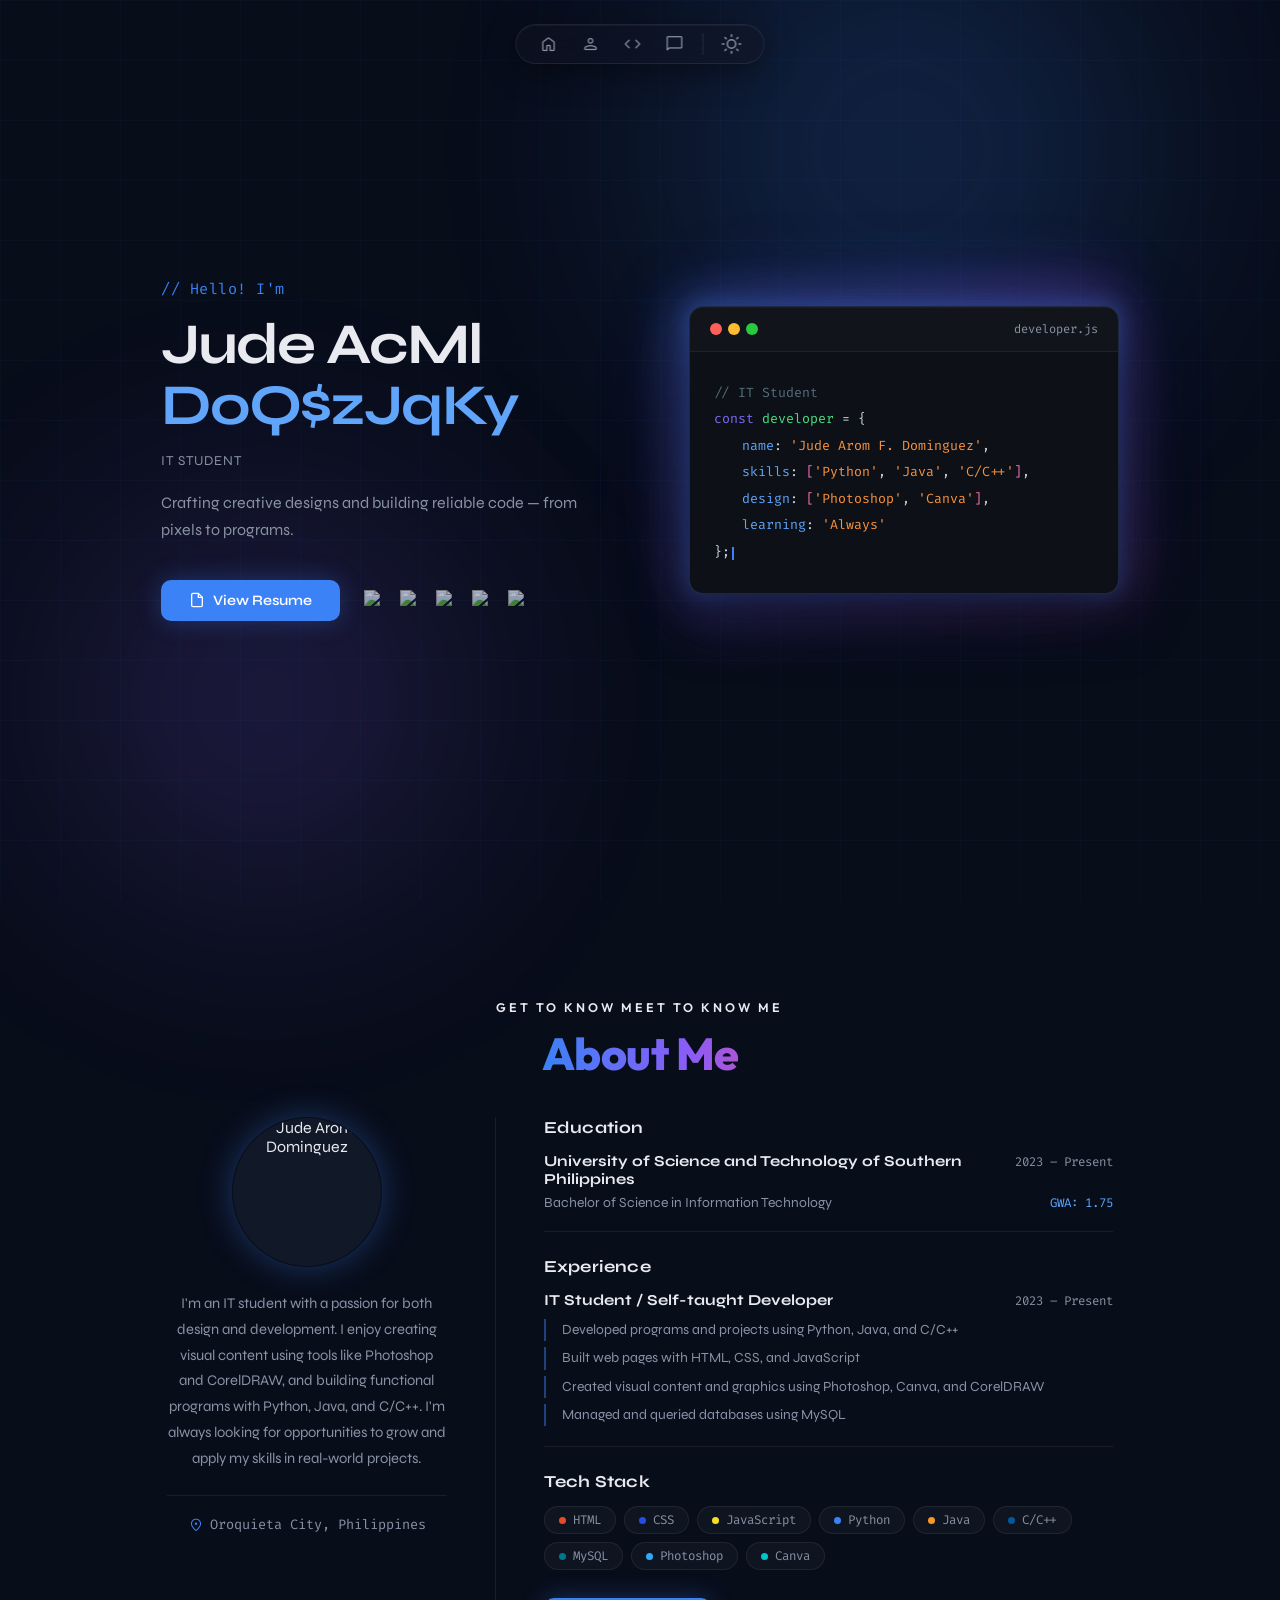
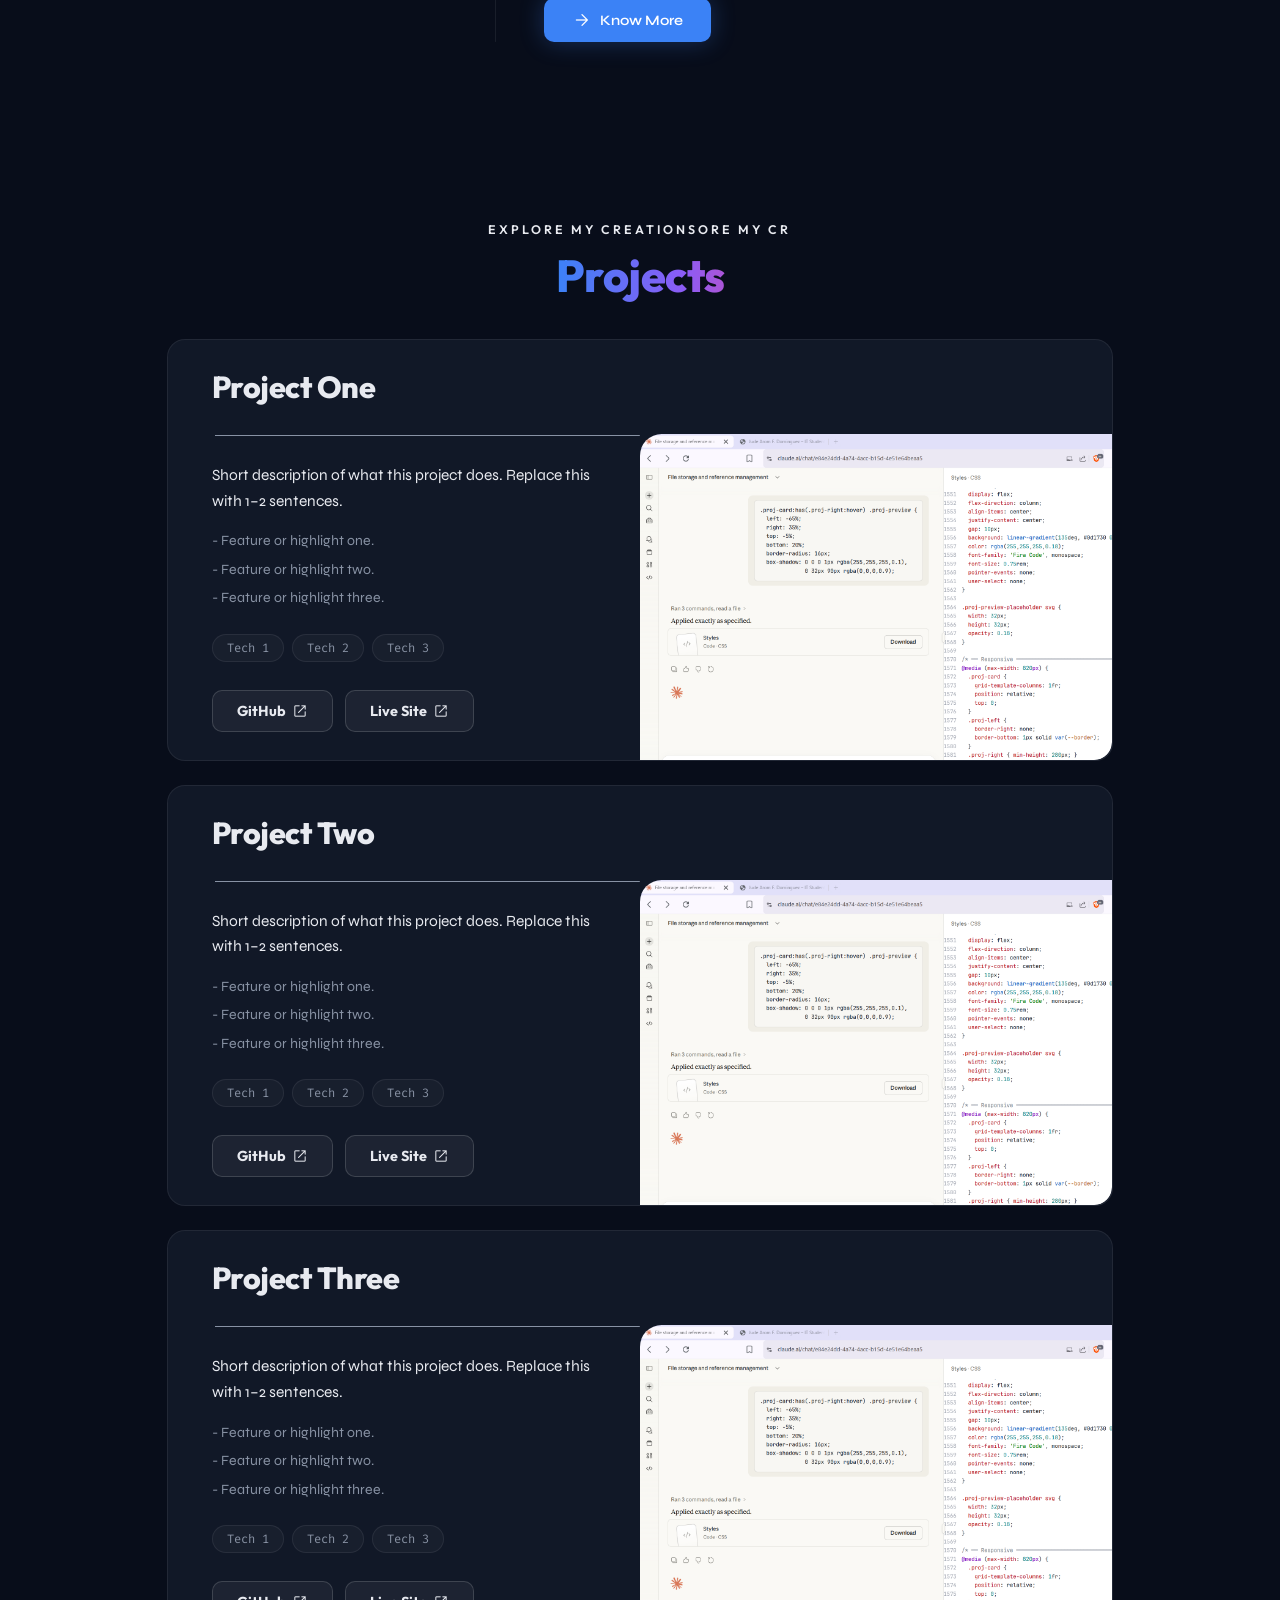
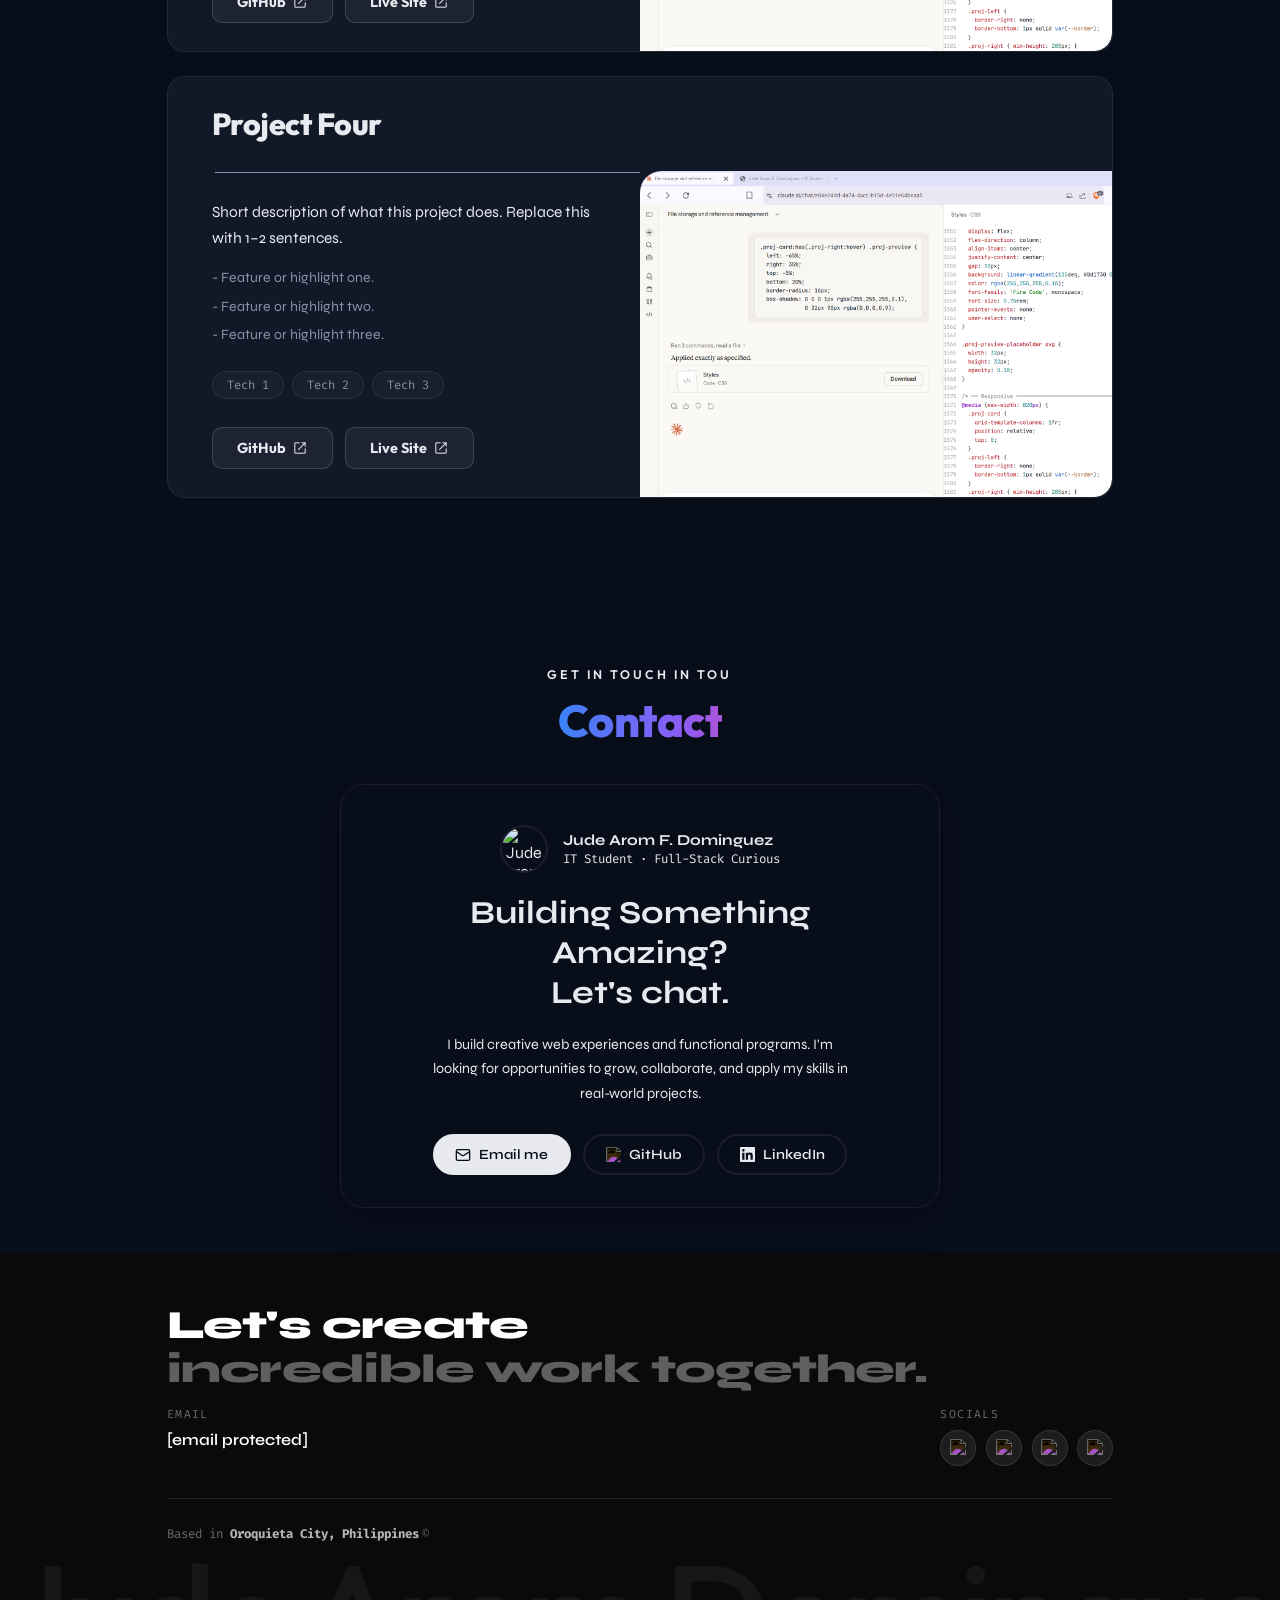
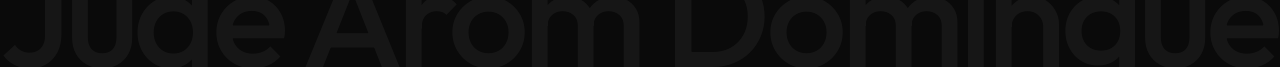
==== commit 66e7267d: "QoL Update" ====
--- a/index.html
+++ b/index.html
@@ -28,7 +28,7 @@
 
       <!-- Home -->
       <li class="dock-item">
-        <a href="#" onclick="window.scrollTo({top:0,behavior:'smooth'});return false;" class="dock-btn"
+        <a href="#home" onclick="window.scrollTo({top:0,behavior:'smooth'});history.pushState(null,null,'#home');return false;" class="dock-btn"
           aria-label="Home">
           <span class="material-symbols-rounded">home</span>
         </a>
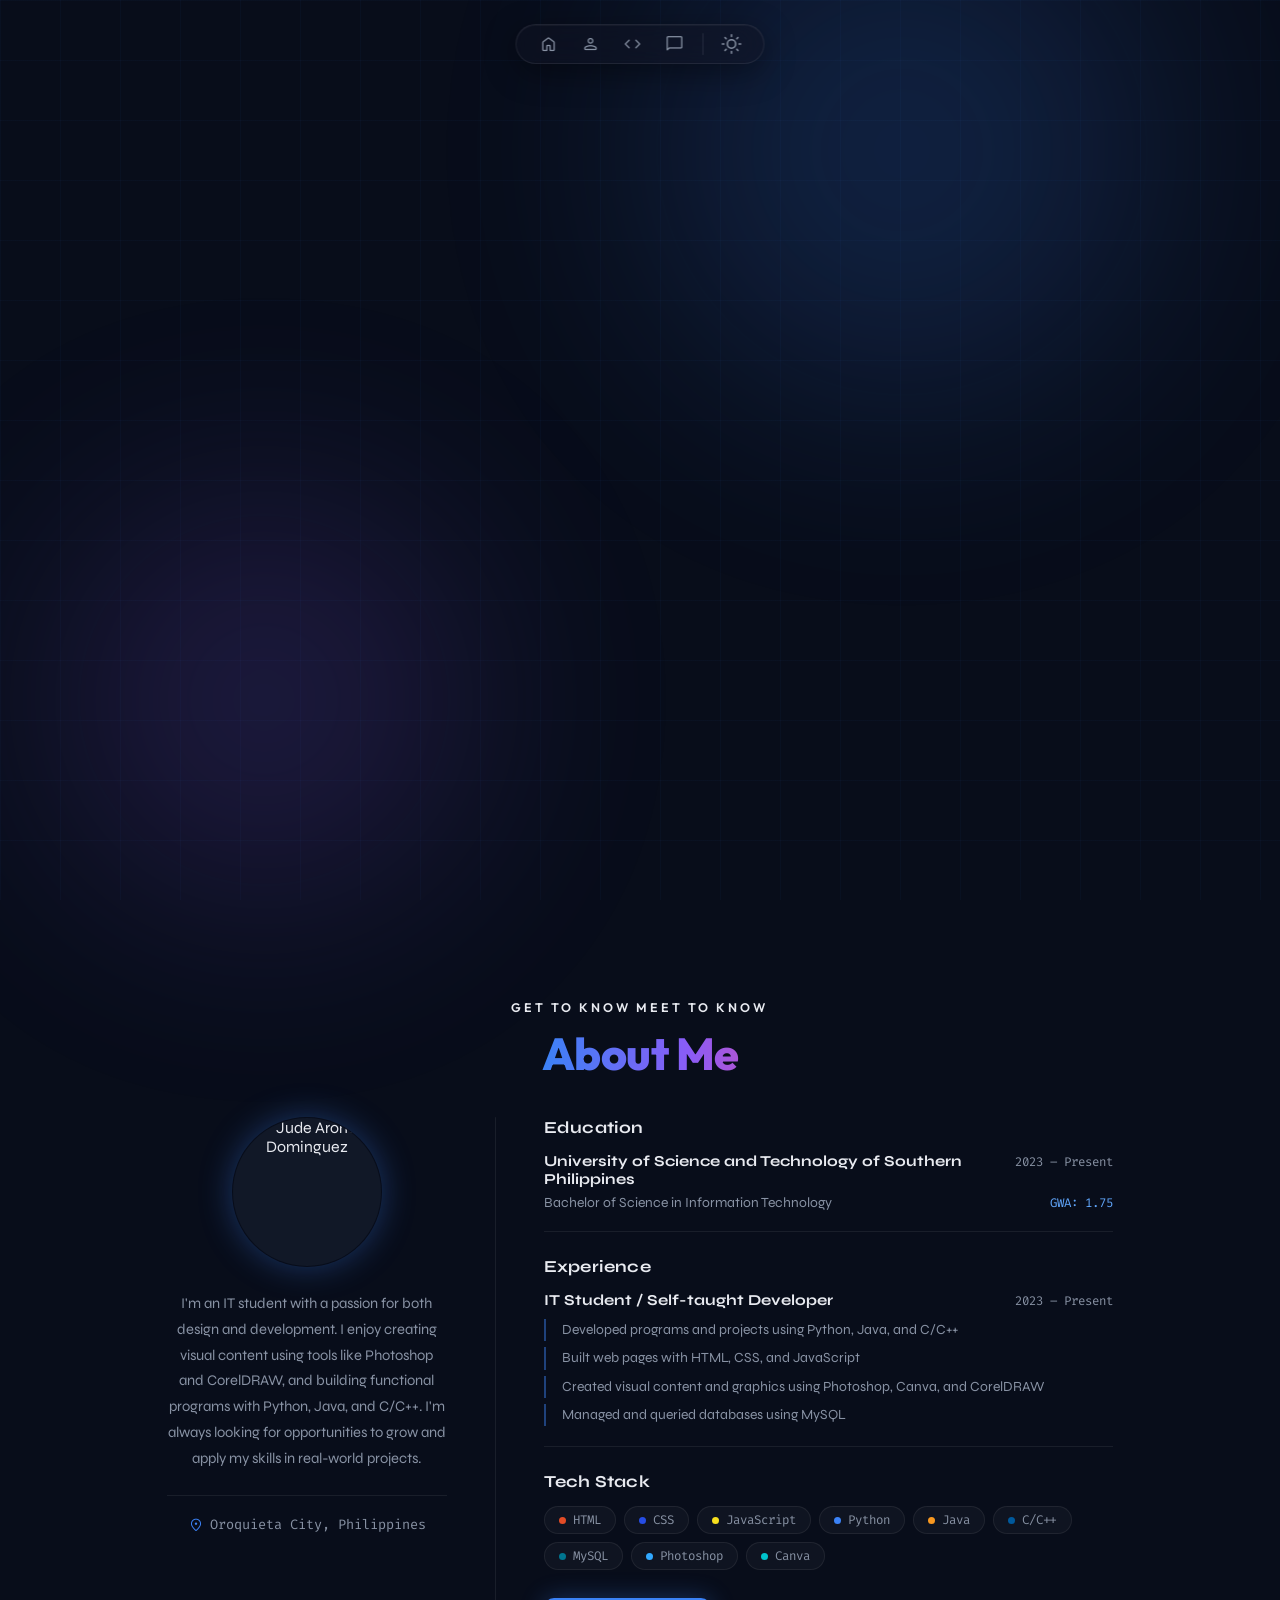
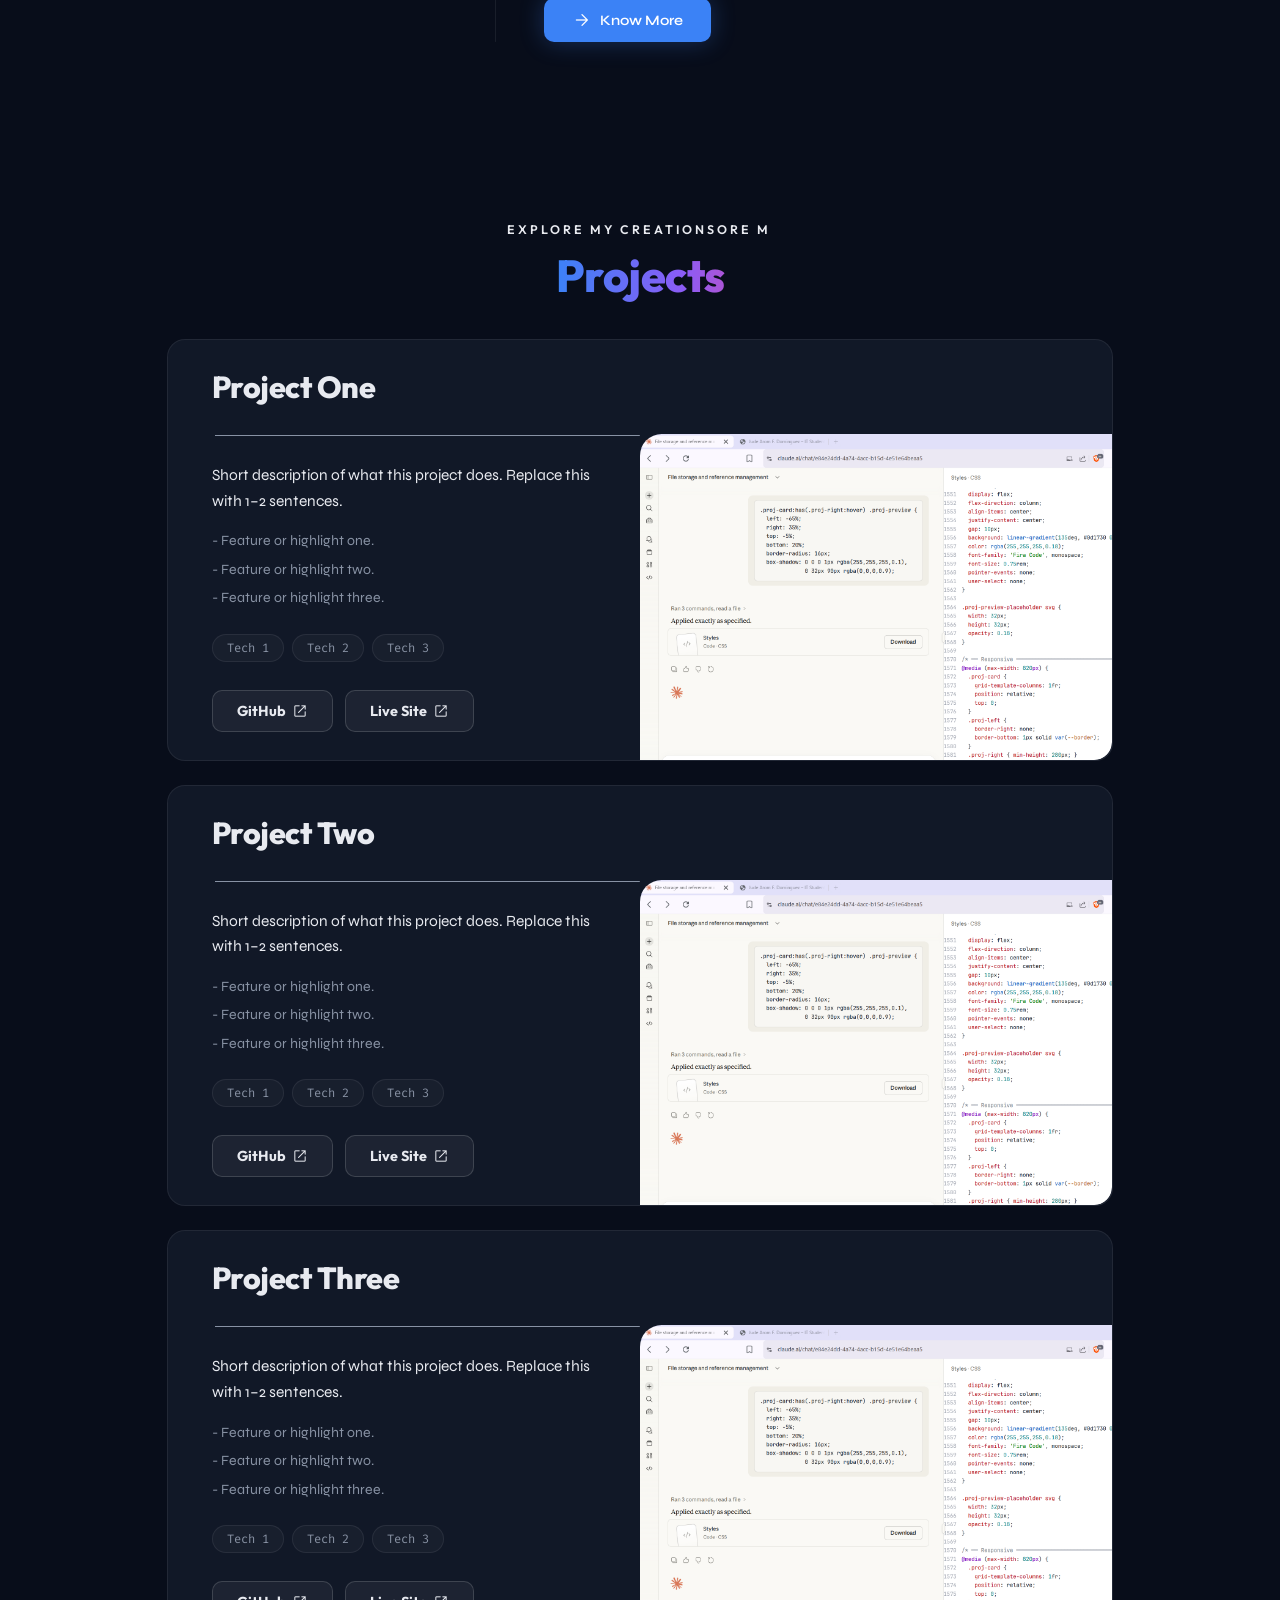
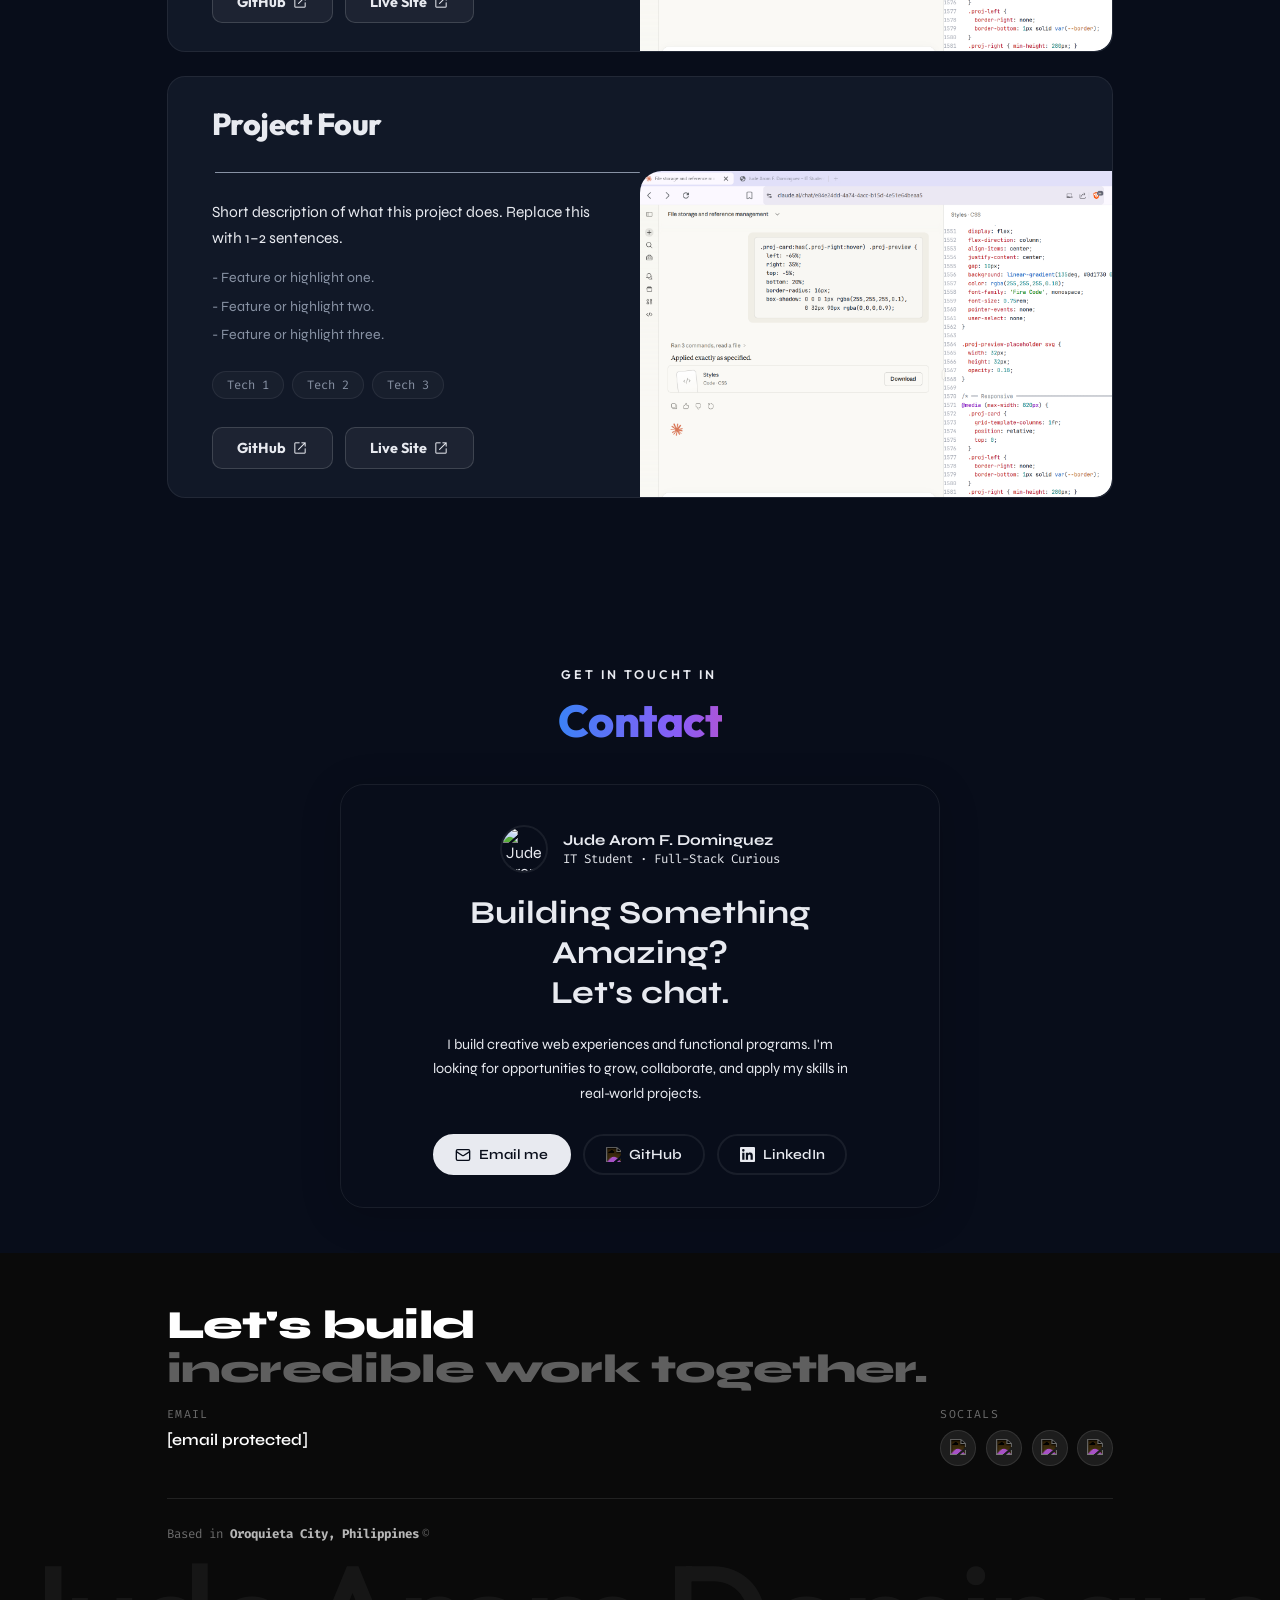
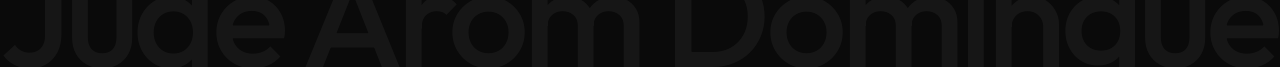
==== commit 007cce13: "Added animation to the footer" ====
--- a/index.html
+++ b/index.html
@@ -549,7 +549,7 @@
 
       <div class="footer-top">
         <div class="footer-headline">
-          <p class="footer-lets">Let's create</p>
+          <p class="footer-lets">Let's <span id="footer-cycle-word" class="footer-cycle-word">create</span></p>
           <p class="footer-together">incredible work together.</p>
         </div>
       </div>
--- a/styles.css
+++ b/styles.css
@@ -2079,6 +2079,48 @@
   letter-spacing: -0.02em;
 }
 
+.footer-cycle-word {
+  display: inline-block;
+  position: relative;
+  color: #fff;
+  vertical-align: bottom;
+  overflow: visible;
+}
+
+.footer-cycle-word .word-sizer {
+  display: inline-block;
+  visibility: hidden;
+  pointer-events: none;
+  user-select: none;
+}
+
+.footer-cycle-word span:not(.word-sizer) {
+  display: inline-block;
+  position: absolute;
+  bottom: 0;
+  left: 0;
+  white-space: nowrap;
+}
+
+@keyframes word-enter {
+  0%   { opacity: 0; transform: translateY(40%); filter: blur(6px); }
+  100% { opacity: 1; transform: translateY(0%);  filter: blur(0px); }
+}
+
+@keyframes word-exit {
+  0%   { opacity: 0.5; transform: translateY(0%);    filter: blur(0px); color: rgba(255,255,255,0.35); }
+  100% { opacity: 0;   transform: translateY(-90%);  filter: blur(5px); color: rgba(255,255,255,0.1);  }
+}
+
+.footer-cycle-word .word-enter {
+  animation: word-enter 0.55s cubic-bezier(0.4, 0, 0.2, 1) forwards;
+}
+
+.footer-cycle-word .word-exit {
+  animation: word-exit 0.55s cubic-bezier(0.4, 0, 0.2, 1) forwards;
+  color: rgba(255,255,255,0.45);
+}
+
 .footer-together {
   font-family: 'Syne', sans-serif;
   font-size: clamp(1.5rem, 3.5vw, 2.5rem);
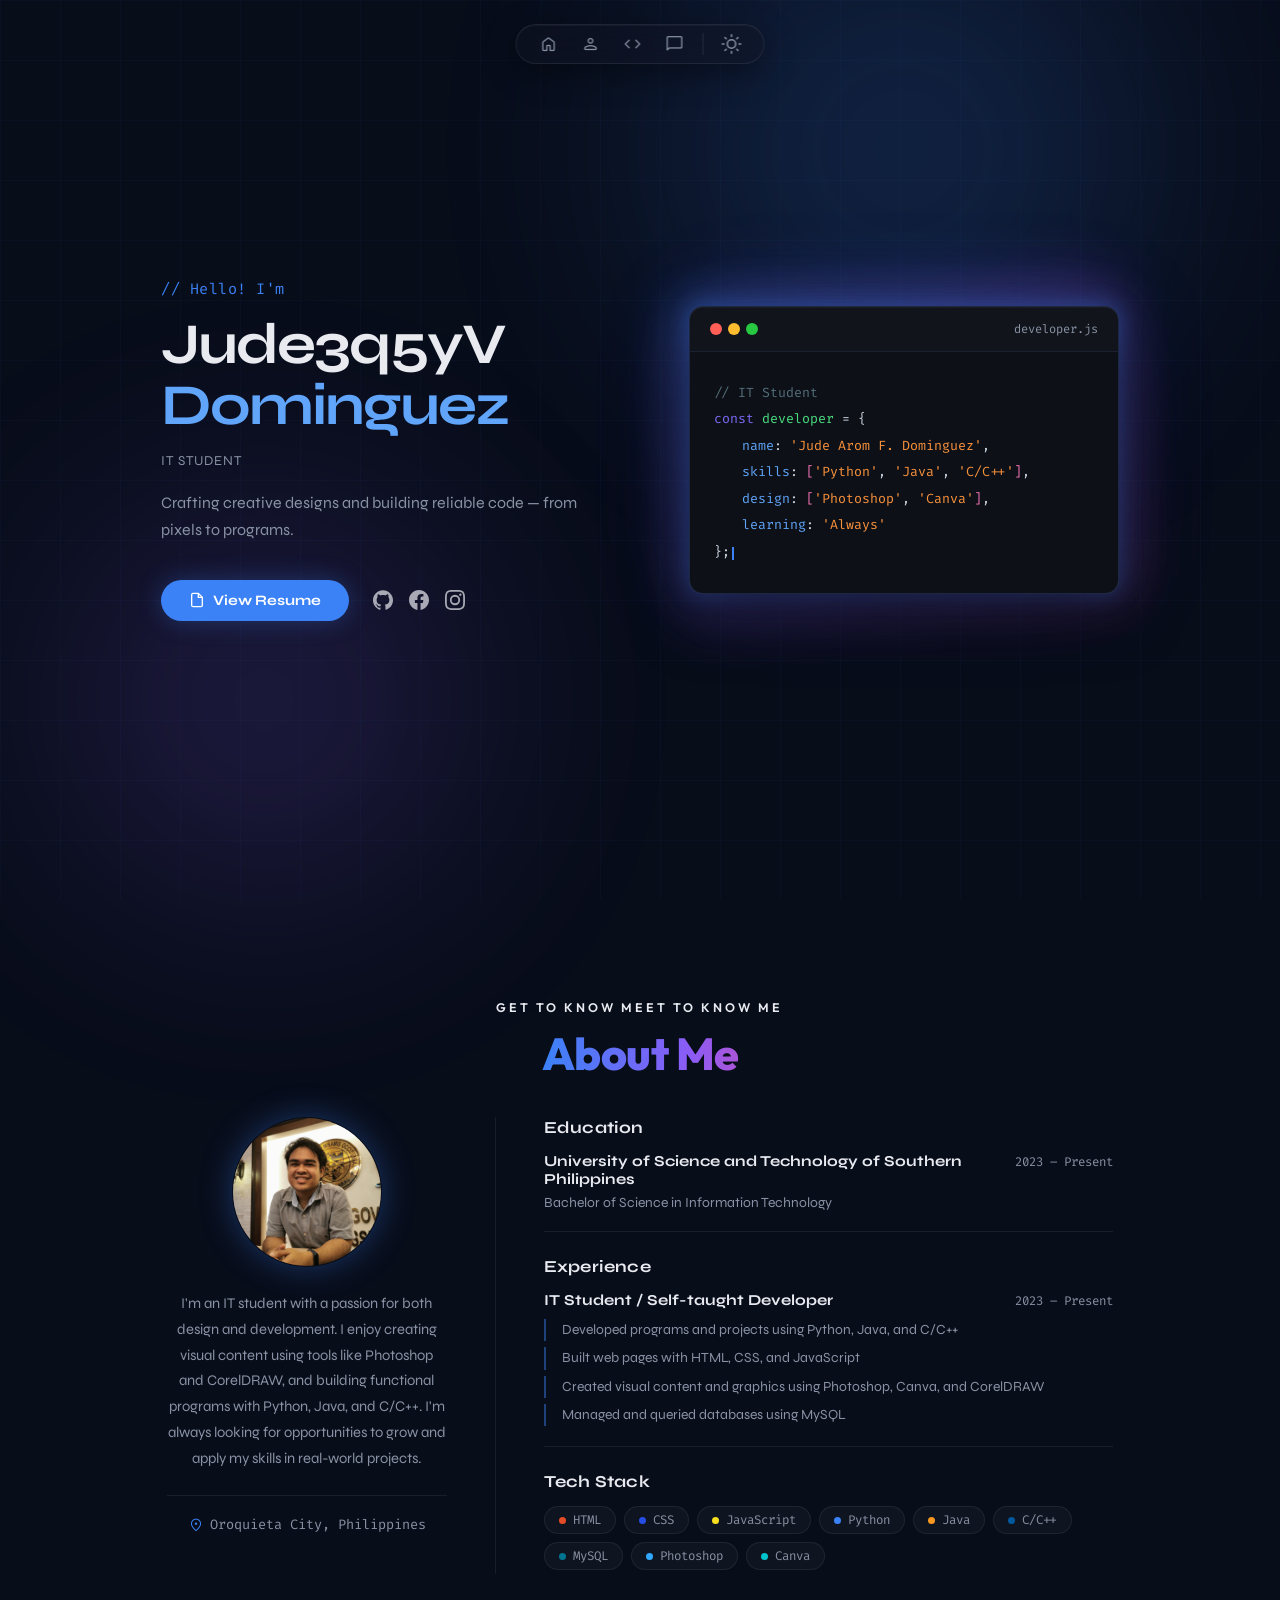
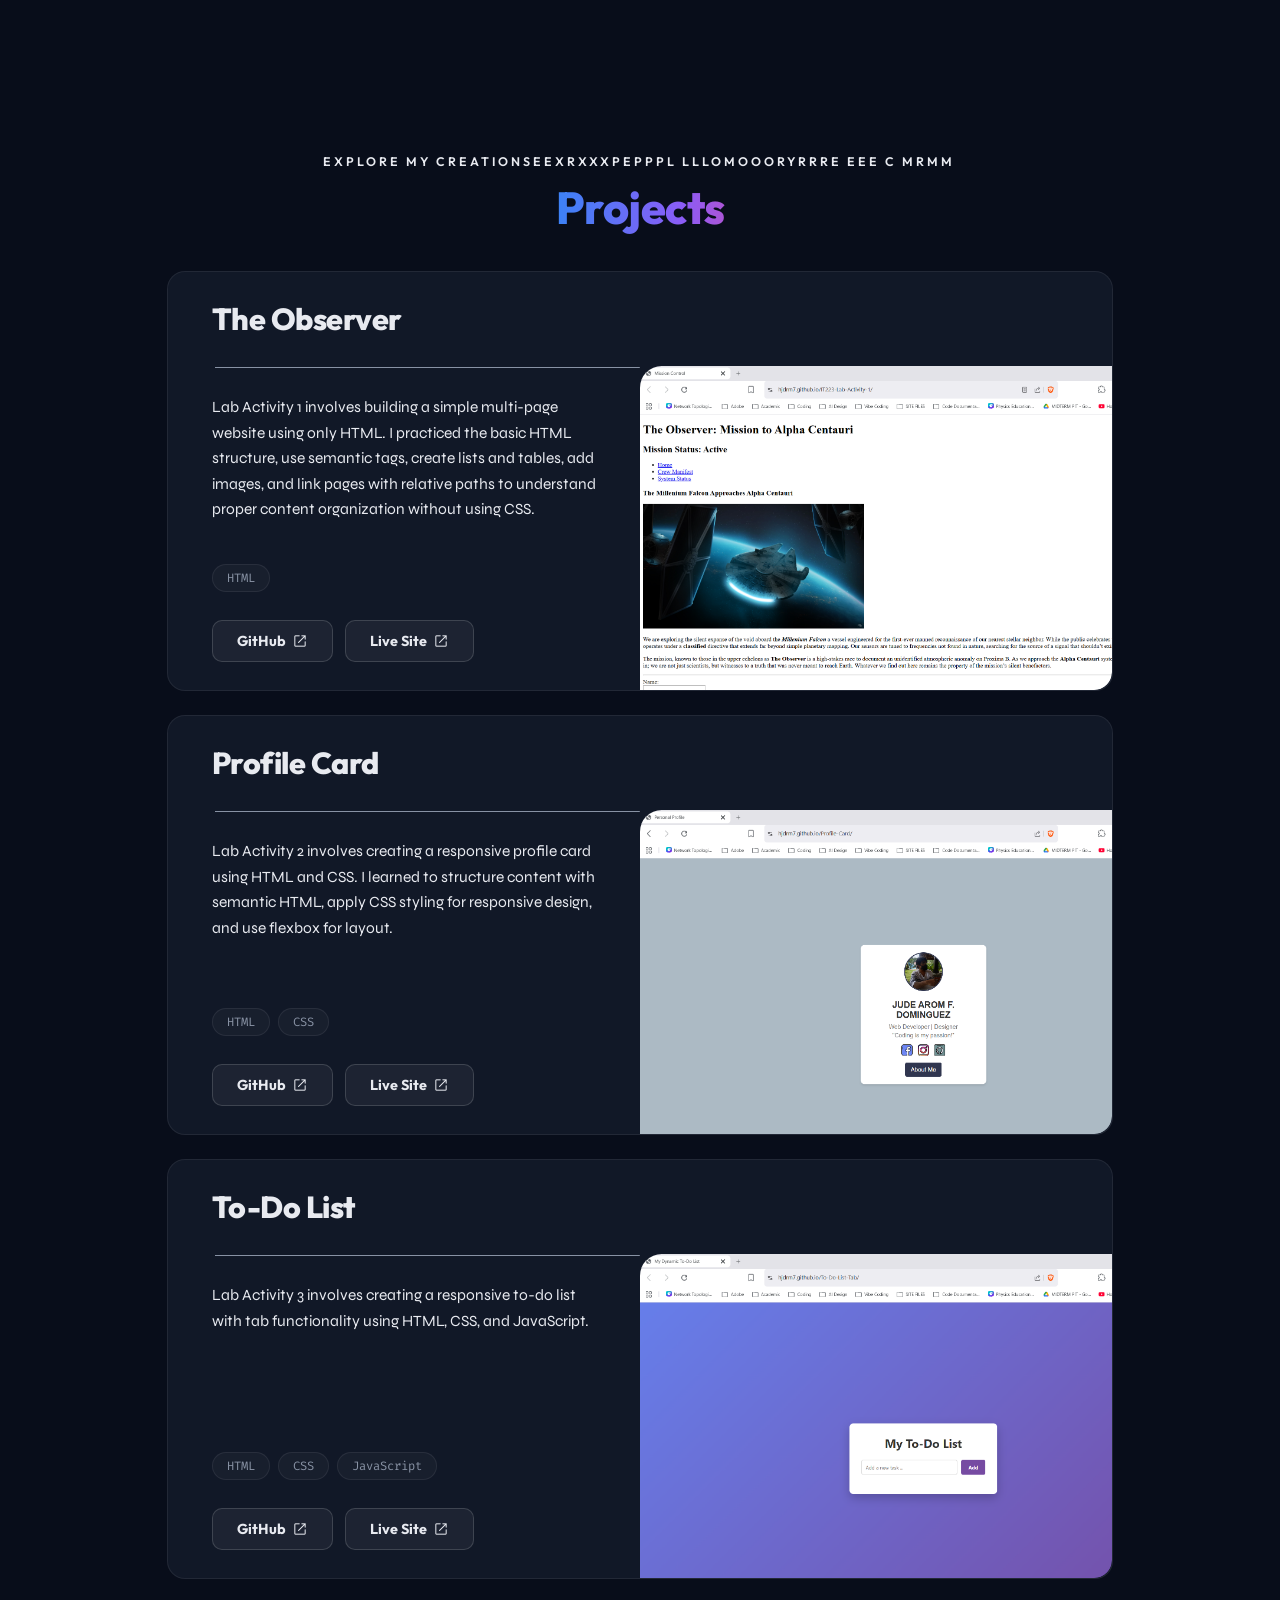
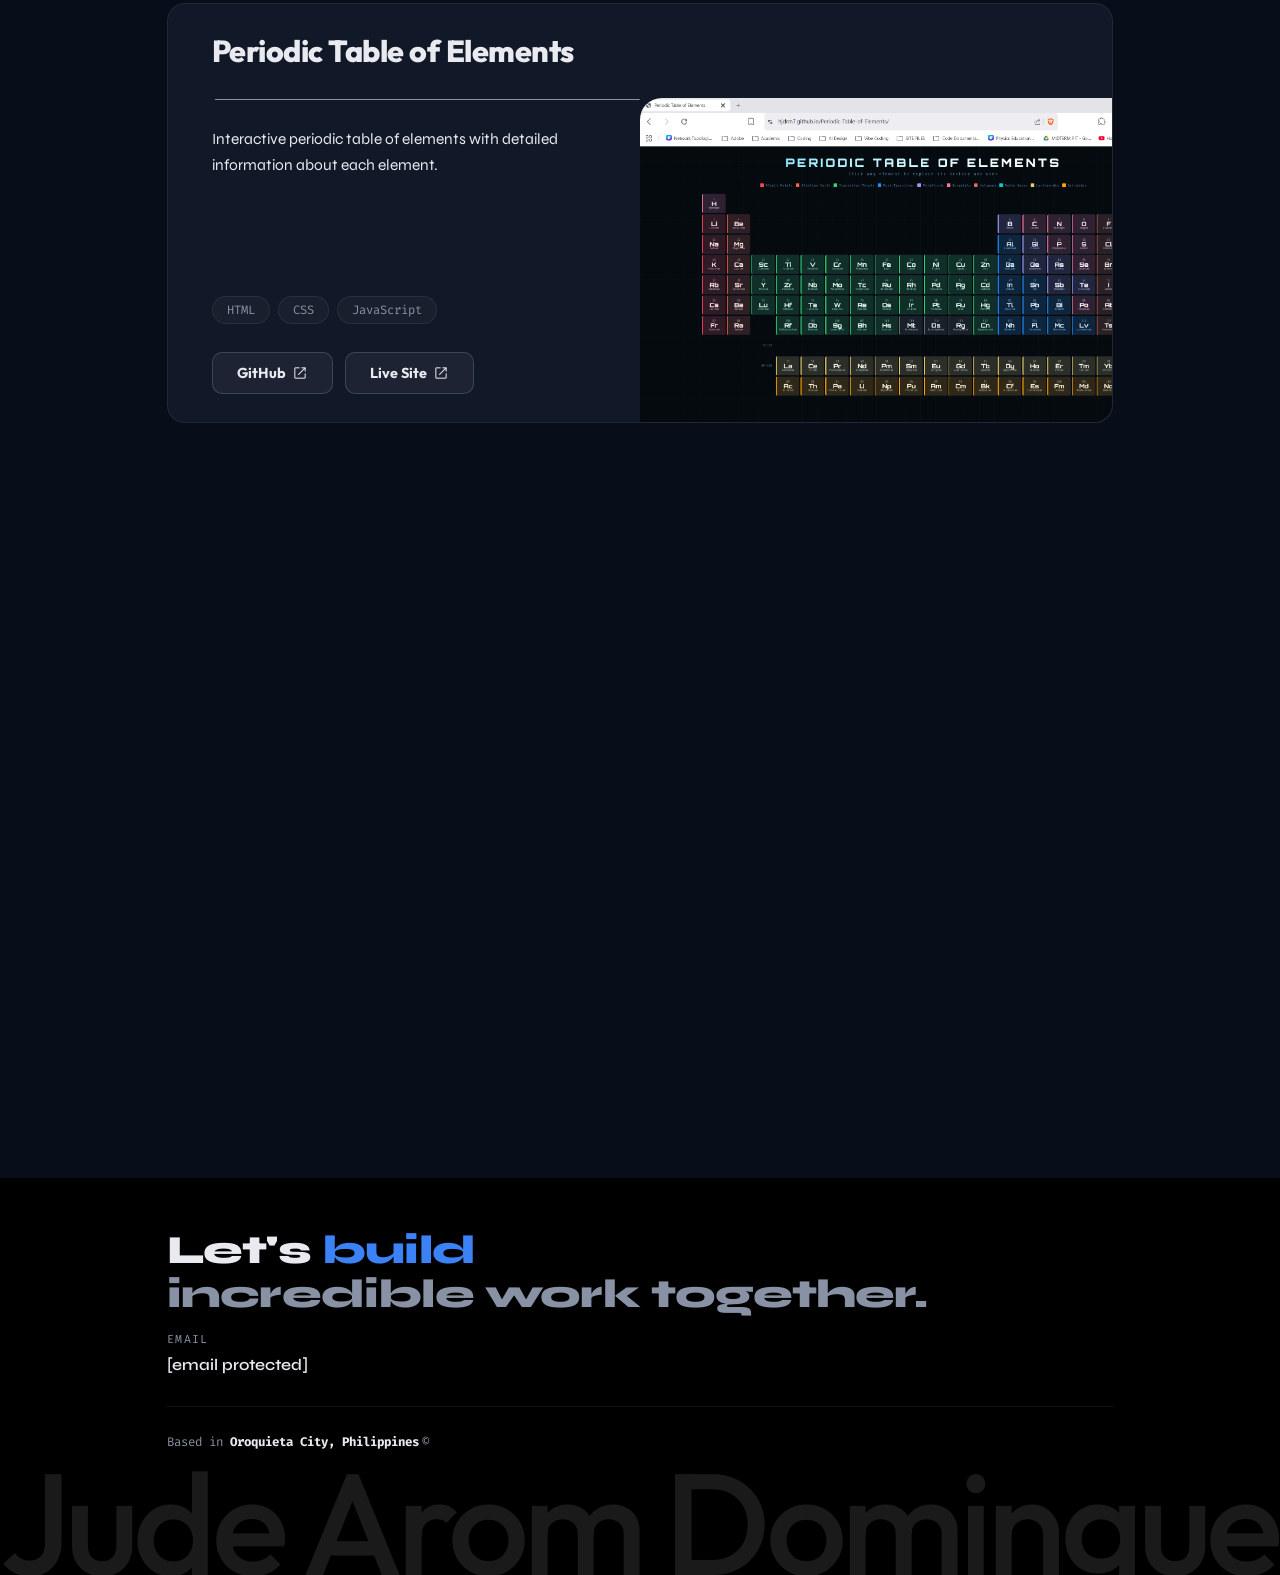
==== commit 32a24095: "midterm" ====
--- a/index.html
+++ b/index.html
@@ -28,8 +28,9 @@
 
       <!-- Home -->
       <li class="dock-item">
-        <a href="#home" onclick="window.scrollTo({top:0,behavior:'smooth'});history.pushState(null,null,'#home');return false;" class="dock-btn"
-          aria-label="Home">
+        <a href="#home"
+          onclick="window.scrollTo({top:0,behavior:'smooth'});history.pushState(null,null,'#home');return false;"
+          class="dock-btn" aria-label="Home">
           <span class="material-symbols-rounded">home</span>
         </a>
         <span class="dock-label">Home</span>
@@ -102,7 +103,7 @@
       <p class="hero-desc">Crafting creative designs and building reliable code — from pixels to programs.</p>
 
       <div class="hero-actions">
-        <a href="#" class="btn-primary">
+        <a href="resume.html" class="btn-primary">
           <svg width="16" height="16" viewBox="0 0 24 24" fill="none" stroke="currentColor" stroke-width="2">
             <path d="M14 2H6a2 2 0 0 0-2 2v16a2 2 0 0 0 2 2h12a2 2 0 0 0 2-2V8z" />
             <polyline points="14 2 14 8 20 8" />
@@ -112,36 +113,25 @@
 
         <div class="socials">
 
-          <!-- GITHUB ICON
-               Place your file at:  icons/github.png  (or .ico / .svg)
-               Update the src below to match your filename. -->
-          <a href="#" class="social-icon" title="GitHub">
-            <img src="icons/github.png" alt="GitHub" class="social-img" />
+          <a href="https://github.com/hjdrm7" class="social-icon" title="GitHub">
+            <svg viewBox="0 0 24 24" fill="currentColor" width="20" height="20">
+              <path
+                d="M12 .297c-6.63 0-12 5.373-12 12 0 5.303 3.438 9.8 8.205 11.385.6.113.82-.258.82-.577 0-.285-.01-1.04-.015-2.04-3.338.724-4.042-1.61-4.042-1.61-.546-1.385-1.335-1.755-1.335-1.755-1.087-.744.084-.729.084-.729 1.205.084 1.838 1.236 1.838 1.236 1.07 1.835 2.809 1.305 3.495.998.108-.776.417-1.305.76-1.605-2.665-.3-5.466-1.332-5.466-5.93 0-1.31.465-2.38 1.235-3.22-.135-.303-.54-1.523.105-3.176 0 0 1.005-.322 3.3 1.23.96-.267 1.98-.399 3-.405 1.02.006 2.04.138 3 .405 2.28-1.552 3.285-1.23 3.285-1.23.645 1.653.24 2.873.12 3.176.765.84 1.23 1.91 1.23 3.22 0 4.61-2.805 5.625-5.475 5.92.42.36.81 1.096.81 2.22 0 1.606-.015 2.896-.015 3.286 0 .315.21.69.825.57C20.565 22.092 24 17.592 24 12.297c0-6.627-5.373-12-12-12" />
+            </svg>
           </a>
 
-          <!-- DISCORD ICON
-               Place your file at:  icons/discord.png -->
-          <a href="#" class="social-icon" title="Discord">
-            <img src="icons/discord.png" alt="Discord" class="social-img" />
+          <a href="https://facebook.com/hjdrm7" class="social-icon" title="Facebook">
+            <svg viewBox="0 0 24 24" fill="currentColor" width="20" height="20">
+              <path
+                d="M24 12.073c0-6.627-5.373-12-12-12s-12 5.373-12 12c0 5.99 4.388 10.954 10.125 11.854v-8.385H7.078v-3.47h3.047V9.43c0-3.007 1.792-4.669 4.533-4.669 1.312 0 2.686.235 2.686.235v2.953H15.83c-1.491 0-1.956.925-1.956 1.874v2.25h3.328l-.532 3.47h-2.796v8.385C19.612 23.027 24 18.062 24 12.073z" />
+            </svg>
           </a>
 
-          <!-- FACEBOOK ICON
-               Place your file at:  icons/facebook.png -->
-          <a href="#" class="social-icon" title="Facebook">
-            <img src="icons/facebook.png" alt="Facebook" class="social-img" />
-          </a>
-
-          <!-- INSTAGRAM ICON
-               Place your file at:  icons/instagram.png -->
-          <a href="#" class="social-icon" title="Instagram">
-            <img src="icons/instagram.png" alt="Instagram" class="social-img" />
-          </a>
-
-          <!-- EMAIL ICON
-               Place your file at:  icons/email.png -->
-          <a href="/cdn-cgi/l/email-protection#a2c3c3d6cacbc4e2c7dac3cfd2cec78cc1cdcf" class="social-icon"
-            title="Email">
-            <img src="icons/email.png" alt="Email" class="social-img" />
+          <a href="https://instagram.com/hjdrm7" class="social-icon" title="Instagram">
+            <svg viewBox="0 0 24 24" fill="currentColor" width="20" height="20">
+              <path
+                d="M12 2.163c3.204 0 3.584.012 4.85.07 3.252.148 4.771 1.691 4.919 4.919.058 1.265.069 1.645.069 4.849 0 3.205-.012 3.584-.069 4.849-.149 3.225-1.664 4.771-4.919 4.919-1.266.058-1.644.07-4.85.07-3.204 0-3.584-.012-4.849-.07-3.26-.149-4.771-1.699-4.919-4.92-.058-1.265-.07-1.644-.07-4.849 0-3.204.013-3.583.07-4.849.149-3.227 1.664-4.771 4.919-4.919 1.266-.057 1.645-.069 4.849-.069zM12 0C8.741 0 8.333.014 7.053.072 2.695.272.273 2.69.073 7.052.014 8.333 0 8.741 0 12c0 3.259.014 3.668.072 4.948.2 4.358 2.618 6.78 6.98 6.98C8.333 23.986 8.741 24 12 24c3.259 0 3.668-.014 4.948-.072 4.354-.2 6.782-2.618 6.979-6.98.059-1.28.073-1.689.073-4.948 0-3.259-.014-3.667-.072-4.947-.196-4.354-2.617-6.78-6.979-6.98C15.668.014 15.259 0 12 0zm0 5.838a6.162 6.162 0 1 0 0 12.324 6.162 6.162 0 0 0 0-12.324zM12 16a4 4 0 1 1 0-8 4 4 0 0 1 0 8zm6.406-11.845a1.44 1.44 0 1 0 0 2.881 1.44 1.44 0 0 0 0-2.881z" />
+            </svg>
           </a>
 
         </div>
@@ -203,7 +193,7 @@
       <!-- LEFT — profile photo + bio + location -->
       <div class="about-left reveal-left">
         <div class="about-avatar-wrap">
-          <img src="icons/avatar.png" alt="Jude Arom Dominguez" class="about-avatar" />
+          <img src="images/profile.jpg" alt="Jude Arom Dominguez" class="about-avatar" />
         </div>
 
         <p class="about-bio">
@@ -235,7 +225,6 @@
             </div>
             <div class="about-entry-sub">
               <span>Bachelor of Science in Information Technology</span>
-              <span class="about-entry-grade">GWA: 1.75</span>
             </div>
           </div>
           <div class="about-block-sep"></div>
@@ -275,12 +264,6 @@
           </div>
         </div>
 
-        <!-- Know More button -->
-        <a href="#" class="btn-primary about-know-more">
-          <span class="material-symbols-rounded">arrow_forward</span>
-          Know More
-        </a>
-
       </div>
     </div>
   </section>
@@ -303,34 +286,28 @@
 
         <!-- PROJECT 1 — FULL-WIDTH HEADER -->
         <div class="proj-header">
-          <h3 class="proj-title">Project One</h3>
+          <h3 class="proj-title">The Observer</h3>
         </div>
 
         <div class="proj-left">
 
           <!-- PROJECT 1 — SHORT DESCRIPTION -->
-          <p class="proj-desc">Short description of what this project does. Replace this with 1–2 sentences.</p>
-
-          <!-- PROJECT 1 — BULLET POINTS (features / what it does) -->
-          <ul class="proj-bullets">
-            <li>Feature or highlight one.</li>
-            <li>Feature or highlight two.</li>
-            <li>Feature or highlight three.</li>
-          </ul>
+          <p class="proj-desc">Lab Activity 1 involves building a simple multi-page website using only
+            HTML. I practiced the basic HTML structure, use semantic tags, create lists and
+            tables, add images, and link pages with relative paths to understand proper content
+            organization without using CSS.</p>
 
           <!-- PROJECT 1 — TECH STACK TAGS -->
           <div class="proj-tags">
-            <span class="proj-tag">Tech 1</span>
-            <span class="proj-tag">Tech 2</span>
-            <span class="proj-tag">Tech 3</span>
+            <span class="proj-tag">HTML</span>
           </div>
 
           <!-- PROJECT 1 — LINKS (replace # with real URLs) -->
           <div class="proj-links">
-            <a href="#" class="proj-btn">GitHub <span class="material-symbols-rounded"
-                style="font-size:16px">open_in_new</span></a>
-            <a href="#" class="proj-btn">Live Site <span class="material-symbols-rounded"
-                style="font-size:16px">open_in_new</span></a>
+            <a href="https://github.com/hjdrm7/IT223-Lab-Activity-1" class="proj-btn">GitHub <span
+                class="material-symbols-rounded" style="font-size:16px">open_in_new</span></a>
+            <a href="https://hjdrm7.github.io/IT223-Lab-Activity-1/" class="proj-btn">Live Site <span
+                class="material-symbols-rounded" style="font-size:16px">open_in_new</span></a>
           </div>
 
         </div>
@@ -338,7 +315,7 @@
         <!-- PROJECT 1 — HOVER PREVIEW: set src to your screenshot -->
         <div class="proj-right">
           <div class="proj-preview">
-            <img class="proj-preview-img" src="images/preview-1.png" alt="Project 1 preview" />
+            <img class="proj-preview-img" src="images/the-explorer-preview.png" alt="The Explorer" />
           </div>
         </div>
       </div>
@@ -351,34 +328,29 @@
 
         <!-- PROJECT 2 — FULL-WIDTH HEADER -->
         <div class="proj-header">
-          <h3 class="proj-title">Project Two</h3>
+          <h3 class="proj-title">Profile Card</h3>
         </div>
 
         <div class="proj-left">
 
           <!-- PROJECT 2 — SHORT DESCRIPTION -->
-          <p class="proj-desc">Short description of what this project does. Replace this with 1–2 sentences.</p>
-
-          <!-- PROJECT 2 — BULLET POINTS -->
-          <ul class="proj-bullets">
-            <li>Feature or highlight one.</li>
-            <li>Feature or highlight two.</li>
-            <li>Feature or highlight three.</li>
-          </ul>
+          <p class="proj-desc">Lab Activity 2 involves creating a responsive profile card using HTML
+            and CSS. I learned to structure content with semantic HTML, apply CSS styling for
+            responsive design, and use flexbox for layout.</p>
+
 
           <!-- PROJECT 2 — TECH STACK TAGS -->
           <div class="proj-tags">
-            <span class="proj-tag">Tech 1</span>
-            <span class="proj-tag">Tech 2</span>
-            <span class="proj-tag">Tech 3</span>
+            <span class="proj-tag">HTML</span>
+            <span class="proj-tag">CSS</span>
           </div>
 
           <!-- PROJECT 2 — LINKS (replace # with real URLs) -->
           <div class="proj-links">
-            <a href="#" class="proj-btn">GitHub <span class="material-symbols-rounded"
-                style="font-size:16px">open_in_new</span></a>
-            <a href="#" class="proj-btn">Live Site <span class="material-symbols-rounded"
-                style="font-size:16px">open_in_new</span></a>
+            <a href="https://github.com/hjdrm7/Profile-Card" class="proj-btn">GitHub <span
+                class="material-symbols-rounded" style="font-size:16px">open_in_new</span></a>
+            <a href="https://hjdrm7.github.io/Profile-Card/" class="proj-btn">Live Site <span
+                class="material-symbols-rounded" style="font-size:16px">open_in_new</span></a>
           </div>
 
         </div>
@@ -386,7 +358,7 @@
         <!-- PROJECT 2 — HOVER PREVIEW: set src to your screenshot -->
         <div class="proj-right">
           <div class="proj-preview">
-            <img class="proj-preview-img" src="images/preview-2.png" alt="Project 2 preview" />
+            <img class="proj-preview-img" src="images/profile-card-preview.png" alt="Profile Card" />
           </div>
         </div>
       </div>
@@ -398,34 +370,28 @@
 
         <!-- PROJECT 3 — FULL-WIDTH HEADER -->
         <div class="proj-header">
-          <h3 class="proj-title">Project Three</h3>
+          <h3 class="proj-title">To-Do List</h3>
         </div>
 
         <div class="proj-left">
 
           <!-- PROJECT 3 — SHORT DESCRIPTION -->
-          <p class="proj-desc">Short description of what this project does. Replace this with 1–2 sentences.</p>
-
-          <!-- PROJECT 3 — BULLET POINTS -->
-          <ul class="proj-bullets">
-            <li>Feature or highlight one.</li>
-            <li>Feature or highlight two.</li>
-            <li>Feature or highlight three.</li>
-          </ul>
+          <p class="proj-desc">Lab Activity 3 involves creating a responsive to-do list with tab
+            functionality using HTML, CSS, and JavaScript.</p>
 
           <!-- PROJECT 3 — TECH STACK TAGS -->
           <div class="proj-tags">
-            <span class="proj-tag">Tech 1</span>
-            <span class="proj-tag">Tech 2</span>
-            <span class="proj-tag">Tech 3</span>
+            <span class="proj-tag">HTML</span>
+            <span class="proj-tag">CSS</span>
+            <span class="proj-tag">JavaScript</span>
           </div>
 
           <!-- PROJECT 3 — LINKS (replace # with real URLs) -->
           <div class="proj-links">
-            <a href="#" class="proj-btn">GitHub <span class="material-symbols-rounded"
-                style="font-size:16px">open_in_new</span></a>
-            <a href="#" class="proj-btn">Live Site <span class="material-symbols-rounded"
-                style="font-size:16px">open_in_new</span></a>
+            <a href="https://github.com/hjdrm7/To-Do-List-Tab" class="proj-btn">GitHub <span
+                class="material-symbols-rounded" style="font-size:16px">open_in_new</span></a>
+            <a href="https://hjdrm7.github.io/To-Do-List-Tab/" class="proj-btn">Live Site <span
+                class="material-symbols-rounded" style="font-size:16px">open_in_new</span></a>
           </div>
 
         </div>
@@ -433,7 +399,7 @@
         <!-- PROJECT 3 — HOVER PREVIEW: set src to your screenshot -->
         <div class="proj-right">
           <div class="proj-preview">
-            <img class="proj-preview-img" src="images/preview-3.png" alt="Project 3 preview" />
+            <img class="proj-preview-img" src="images/to-do-list-preview.png" alt="Project 3 preview" />
           </div>
         </div>
       </div>
@@ -445,33 +411,26 @@
 
         <!-- PROJECT 4 — FULL-WIDTH HEADER -->
         <div class="proj-header">
-          <h3 class="proj-title">Project Four</h3>
+          <h3 class="proj-title">Periodic Table of Elements</h3>
         </div>
 
         <div class="proj-left">
 
           <!-- PROJECT 4 — SHORT DESCRIPTION -->
-          <p class="proj-desc">Short description of what this project does. Replace this with 1–2 sentences.</p>
-
-          <!-- PROJECT 4 — BULLET POINTS -->
-          <ul class="proj-bullets">
-            <li>Feature or highlight one.</li>
-            <li>Feature or highlight two.</li>
-            <li>Feature or highlight three.</li>
-          </ul>
+          <p class="proj-desc">Interactive periodic table of elements with detailed information about each element.</p>
 
           <!-- PROJECT 4 — TECH STACK TAGS -->
           <div class="proj-tags">
-            <span class="proj-tag">Tech 1</span>
-            <span class="proj-tag">Tech 2</span>
-            <span class="proj-tag">Tech 3</span>
+            <span class="proj-tag">HTML</span>
+            <span class="proj-tag">CSS</span>
+            <span class="proj-tag">JavaScript</span>
           </div>
 
           <!-- PROJECT 4 — LINKS (replace # with real URLs) -->
           <div class="proj-links">
-            <a href="#" class="proj-btn">GitHub <span class="material-symbols-rounded"
+            <a href="https://github.com/hjdrm7/Periodic-Table-of-Elements" class="proj-btn">GitHub <span class="material-symbols-rounded"
                 style="font-size:16px">open_in_new</span></a>
-            <a href="#" class="proj-btn">Live Site <span class="material-symbols-rounded"
+            <a href="https://hjdrm7.github.io/Periodic-Table-of-Elements/" class="proj-btn">Live Site <span class="material-symbols-rounded"
                 style="font-size:16px">open_in_new</span></a>
           </div>
 
@@ -480,7 +439,7 @@
         <!-- PROJECT 4 — HOVER PREVIEW: set src to your screenshot -->
         <div class="proj-right">
           <div class="proj-preview">
-            <img class="proj-preview-img" src="images/preview-4.png" alt="Project 4 preview" />
+            <img class="proj-preview-img" src="images/periodic-table-of-elements.png" alt="Periodic Table of Elements" />
           </div>
         </div>
       </div>
@@ -499,7 +458,7 @@
 
     <div class="contact-card reveal">
       <div class="contact-card-top">
-        <img src="icons/avatar.png" alt="Jude Arom Dominguez" class="contact-avatar" />
+        <img src="images/profile.jpg" alt="Jude Arom Dominguez" class="contact-avatar" />
         <div class="contact-card-identity">
           <span class="contact-name">Jude Arom F. Dominguez</span>
           <span class="contact-role">IT Student · Full-Stack Curious</span>
@@ -517,7 +476,7 @@
       </p>
 
       <div class="contact-actions">
-        <a href="/cdn-cgi/l/email-protection#a2c3c3d6cacbc4e2c7dac3cfd2cec78cc1cdcf"
+        <a href="mailto:dominguez.jude7@gmail.com"
           class="contact-btn contact-btn-primary">
           <svg width="16" height="16" viewBox="0 0 24 24" fill="none" stroke="currentColor" stroke-width="2">
             <rect x="2" y="4" width="20" height="16" rx="2" />
@@ -525,17 +484,6 @@
           </svg>
           Email me
         </a>
-        <a href="#" class="contact-btn contact-btn-outline">
-          <img src="icons/github.png" alt="GitHub" class="contact-btn-icon" />
-          GitHub
-        </a>
-        <a href="#" class="contact-btn contact-btn-outline">
-          <svg width="15" height="15" viewBox="0 0 24 24" fill="currentColor">
-            <path
-              d="M20.447 20.452h-3.554v-5.569c0-1.328-.027-3.037-1.852-3.037-1.853 0-2.136 1.445-2.136 2.939v5.667H9.351V9h3.414v1.561h.046c.477-.9 1.637-1.85 3.37-1.85 3.601 0 4.267 2.37 4.267 5.455v6.286zM5.337 7.433a2.062 2.062 0 0 1-2.063-2.065 2.064 2.064 0 1 1 2.063 2.065zm1.782 13.019H3.555V9h3.564v11.452zM22.225 0H1.771C.792 0 0 .774 0 1.729v20.542C0 23.227.792 24 1.771 24h20.451C23.2 24 24 23.227 24 22.271V1.729C24 .774 23.2 0 22.222 0h.003z" />
-          </svg>
-          LinkedIn
-        </a>
       </div>
     </div>
 
@@ -561,23 +509,11 @@
               class="__cf_email__"
               data-cfemail="38524d5c5d594a5755165c575551565f4d5d42785f55595154165b5755">[email&#160;protected]</span></a>
         </div>
+
         <div class="footer-socials-block">
-          <span class="footer-label">Socials</span>
-          <div class="footer-socials">
-            <a href="#" class="footer-social-icon" aria-label="GitHub">
-              <img src="icons/github.png" alt="GitHub" />
-            </a>
-            <a href="#" class="footer-social-icon" aria-label="Discord">
-              <img src="icons/discord.png" alt="Discord" />
-            </a>
-            <a href="#" class="footer-social-icon" aria-label="Facebook">
-              <img src="icons/facebook.png" alt="Facebook" />
-            </a>
-            <a href="#" class="footer-social-icon" aria-label="Instagram">
-              <img src="icons/instagram.png" alt="Instagram" />
-            </a>
-          </div>
-        </div>
+
+        </div>
+
       </div>
 
       <div class="footer-rule"></div>
@@ -591,14 +527,6 @@
     </div>
   </footer>
 
-  <!-- Back to top -->
-  <button class="back-to-top" id="back-to-top" aria-label="Back to top"
-    onclick="window.scrollTo({top:0,behavior:'smooth'})">
-    <svg viewBox="0 0 24 24">
-      <polyline points="18 15 12 9 6 15"></polyline>
-    </svg>
-  </button>
-
   <script src="script.js"></script>
 </body>
 
--- a/styles.css
+++ b/styles.css
@@ -16,10 +16,16 @@
   /* primary text */
   --muted: #8892a4;
   /* secondary / dimmed text */
+  --text-muted: #8892a4;
+  /* alternative muted text variable */
   --accent: #3b82f6;
   /* blue accent — buttons, highlights */
   --accent2: #60a5fa;
   /* lighter blue for hover states */
+  --cream: #e8eaf0;
+  /* light cream text color */
+  --font-display: 'Cormorant Garamond', serif;
+  /* display font for headings */
 }
 
 /* Light mode token overrides — swapped in when data-theme="light" */
@@ -30,8 +36,10 @@
   --border: rgba(0, 0, 0, 0.08);
   --text: #0d1426;
   --muted: #5a6480;
+  --text-muted: #5a6480;
   --accent: #2563eb;
   --accent2: #3b82f6;
+  --cream: #0d1426;
 }
 
 /* ============================================================
@@ -231,6 +239,15 @@
   bottom: 0;
   left: 5%;
   animation-delay: 3s;
+}
+
+/* Light mode blob color adjustments */
+[data-theme="light"] .blob-1 {
+  background: #6366f1;
+}
+
+[data-theme="light"] .blob-2 {
+  background: #a78bfa;
 }
 
 /* Blobs drift slightly up and scale — gives subtle life to the background */
@@ -559,8 +576,9 @@
   align-items: center;
   justify-content: center;
   text-decoration: none;
-  transition: transform 0.2s, opacity 0.2s;
+  transition: transform 0.2s, opacity 0.2s, color 0.2s;
   opacity: 0.7;
+  color: var(--text);
   /* slightly dimmed by default */
 }
 
@@ -568,6 +586,7 @@
   transform: translateY(-3px);
   /* lifts up on hover */
   opacity: 1;
+  color: var(--accent);
 }
 
 /* The actual icon image — fixed size, preserves aspect ratio */
@@ -576,6 +595,10 @@
   height: 20px;
   object-fit: contain;
   display: block;
+}
+
+.social-icon:hover .social-img {
+  /* color inherits from parent .social-icon */
 }
 
 /* ============================================================
@@ -1101,6 +1124,20 @@
   animation: gradientShift 15s linear infinite;
 }
 
+/* Light mode — adjust gradient for visibility on lighter background */
+[data-theme="light"] .section-title .highlight {
+  background: linear-gradient(90deg,
+      #2563eb,
+      #7c3aed,
+      #db2777,
+      #d97706,
+      #2563eb);
+  background-size: 300% auto;
+  -webkit-background-clip: text;
+  -webkit-text-fill-color: transparent;
+  background-clip: text;
+}
+
 @keyframes gradientShift {
   0% {
     background-position: 0% center;
@@ -1472,59 +1509,6 @@
   100% {
     background-position: 200% center;
   }
-}
-
-/* ============================================================
-   BACK TO TOP BUTTON
-   Fixed bottom-right, hidden until user scrolls down.
-   ============================================================ */
-.back-to-top {
-  position: fixed;
-  bottom: 32px;
-  right: 32px;
-  z-index: 1000;
-  width: 44px;
-  height: 44px;
-  border-radius: 50%;
-  border: 1px solid var(--border);
-  background: var(--surface);
-  color: var(--text);
-  cursor: pointer;
-  display: flex;
-  align-items: center;
-  justify-content: center;
-  opacity: 0;
-  transform: translateY(16px);
-  transition: opacity 0.3s ease, transform 0.3s ease, background 0.2s ease, border-color 0.2s ease;
-  pointer-events: none;
-  backdrop-filter: blur(12px);
-}
-
-.back-to-top.visible {
-  opacity: 1;
-  transform: translateY(0);
-  pointer-events: auto;
-}
-
-.back-to-top:hover {
-  background: var(--accent);
-  border-color: var(--accent);
-  color: #fff;
-}
-
-.back-to-top svg {
-  width: 18px;
-  height: 18px;
-  stroke: currentColor;
-  stroke-width: 2;
-  fill: none;
-  stroke-linecap: round;
-  stroke-linejoin: round;
-  transition: transform 0.2s ease;
-}
-
-.back-to-top:hover svg {
-  transform: translateY(-2px);
 }
 
 /* ============================================================
@@ -1817,6 +1801,12 @@
   z-index: 999;
 }
 
+.proj-preview img {
+  width: 100%;
+  height: 100%;
+  object-fit: contain;
+}
+
 /* On hover: slide left by 50% of its own width to center over the card.
    No size change — pure translation. */
 .proj-card:has(.proj-right:hover) .proj-preview {
@@ -1838,29 +1828,6 @@
   object-fit: cover;
   object-position: top left;
   display: block;
-}
-
-/* Placeholder */
-.proj-preview-placeholder {
-  position: absolute;
-  inset: 0;
-  display: flex;
-  flex-direction: column;
-  align-items: center;
-  justify-content: center;
-  gap: 10px;
-  background: linear-gradient(135deg, #0d1730 0%, #0e1e3a 100%);
-  color: rgba(255, 255, 255, 0.18);
-  font-family: 'Fira Code', monospace;
-  font-size: 0.75rem;
-  pointer-events: none;
-  user-select: none;
-}
-
-.proj-preview-placeholder svg {
-  width: 32px;
-  height: 32px;
-  opacity: 0.18;
 }
 
 /* ── Responsive ─────────────────────────────────────────── */
@@ -2041,15 +2008,16 @@
    FOOTER
    ============================================================ */
 .site-footer {
-  background: #0a0a0a;
-  color: #fff;
+  background: #000000;
+  color: var(--text);
   padding: 50px 0 10px;
   position: relative;
   overflow: hidden;
+  transition: background 0.3s, color 0.3s;
 }
 
 [data-theme="light"] .site-footer {
-  background: #111;
+  background: #f5f5f5;
 }
 
 .footer-inner {
@@ -2074,7 +2042,7 @@
   font-family: 'Syne', sans-serif;
   font-size: clamp(1.5rem, 3.5vw, 2.5rem);
   font-weight: 800;
-  color: #fff;
+  color: var(--text);
   margin: 0;
   letter-spacing: -0.02em;
 }
@@ -2082,7 +2050,7 @@
 .footer-cycle-word {
   display: inline-block;
   position: relative;
-  color: #fff;
+  color: var(--accent);
   vertical-align: bottom;
   overflow: visible;
 }
@@ -2108,8 +2076,8 @@
 }
 
 @keyframes word-exit {
-  0%   { opacity: 0.5; transform: translateY(0%);    filter: blur(0px); color: rgba(255,255,255,0.35); }
-  100% { opacity: 0;   transform: translateY(-90%);  filter: blur(5px); color: rgba(255,255,255,0.1);  }
+  0%   { opacity: 0.5; transform: translateY(0%);    filter: blur(0px); }
+  100% { opacity: 0;   transform: translateY(-90%);  filter: blur(5px); }
 }
 
 .footer-cycle-word .word-enter {
@@ -2118,14 +2086,14 @@
 
 .footer-cycle-word .word-exit {
   animation: word-exit 0.55s cubic-bezier(0.4, 0, 0.2, 1) forwards;
-  color: rgba(255,255,255,0.45);
+  opacity: 0.45;
 }
 
 .footer-together {
   font-family: 'Syne', sans-serif;
   font-size: clamp(1.5rem, 3.5vw, 2.5rem);
   font-weight: 800;
-  color: rgba(255,255,255,0.35);
+  color: var(--muted);
   margin: 0;
   letter-spacing: -0.02em;
 }
@@ -2142,7 +2110,7 @@
 .footer-label {
   display: block;
   font-size: 0.72rem;
-  color: rgba(255,255,255,0.4);
+  color: var(--muted);
   text-transform: uppercase;
   letter-spacing: 0.12em;
   margin-bottom: 0.5rem;
@@ -2150,7 +2118,7 @@
 }
 
 .footer-email {
-  color: #fff;
+  color: var(--text);
   text-decoration: none;
   font-family: 'Syne', sans-serif;
   font-weight: 600;
@@ -2170,31 +2138,36 @@
 .footer-social-icon {
   width: 36px;
   height: 36px;
-  background: rgba(255,255,255,0.08);
-  border: 1px solid rgba(255,255,255,0.1);
+  background: rgba(59, 130, 246, 0.1);
+  border: 1px solid var(--border);
   border-radius: 50%;
   display: flex;
   align-items: center;
   justify-content: center;
-  transition: background 0.2s, border-color 0.2s, transform 0.2s;
+  transition: background 0.2s, border-color 0.2s, transform 0.2s, color 0.2s;
+  color: var(--text);
 }
 
 .footer-social-icon:hover {
-  background: rgba(255,255,255,0.16);
-  border-color: rgba(255,255,255,0.3);
+  background: rgba(59, 130, 246, 0.2);
+  border-color: var(--accent);
   transform: translateY(-3px);
+  color: var(--accent);
 }
 
 .footer-social-icon img {
   width: 17px;
   height: 17px;
   object-fit: contain;
-  filter: invert(1);
+}
+
+[data-theme="light"] .footer-social-icon img {
+  filter: brightness(0) saturate(100%) invert(27%) sepia(67%) saturate(1103%) hue-rotate(204deg);
 }
 
 .footer-rule {
   height: 1px;
-  background: rgba(255,255,255,0.1);
+  background: var(--border);
   margin-bottom: 1.5rem;
 }
 
@@ -2214,7 +2187,7 @@
 }
 
 .footer-nav a {
-  color: rgba(255,255,255,0.5);
+  color: var(--muted);
   text-decoration: none;
   font-size: 0.875rem;
   font-family: 'Syne', sans-serif;
@@ -2222,7 +2195,7 @@
 }
 
 .footer-nav a:hover {
-  color: #fff;
+  color: var(--text);
 }
 
 .footer-bottom-right {
@@ -2234,17 +2207,17 @@
 
 .footer-location {
   font-size: 0.78rem;
-  color: rgba(255,255,255,0.4);
+  color: var(--muted);
   font-family: 'Fira Code', monospace;
 }
 
 .footer-location strong {
-  color: rgba(255,255,255,0.7);
+  color: var(--text);
 }
 
 .footer-copy {
   font-size: 0.78rem;
-  color: rgba(255,255,255,0.3);
+  color: var(--muted);
   font-family: 'Fira Code', monospace;
 }
 
@@ -2253,7 +2226,7 @@
   font-family: 'Outfit', sans-serif;
   font-weight: 500;
   font-size: clamp(4rem, 12vw, 9rem);
-  color: rgba(255,255,255,0.05);
+  color: #ffffff;
   text-align: center;
   letter-spacing: -0.04em;
   line-height: 1;
@@ -2266,9 +2239,14 @@
   left: 50%;
   transform: translateX(-50%);
   width: 100vw;
-}
-
-/* ── Contact + Footer Responsive ────────────────────────── */
+  opacity: 0.1;
+}
+
+[data-theme="light"] .footer-wordmark {
+  color: #000000;
+}
+
+c
 @media (max-width: 600px) {
   .contact-card {
     padding: 2rem 1.5rem 1.75rem;
@@ -2286,4 +2264,106 @@
   .footer-bottom-right {
     align-items: flex-start;
   }
-}+}
+
+/* ── Resume ────────────────────────── */
+
+    .resume-page {
+      max-width: 900px;
+      margin: 0 auto;
+      padding: 120px 6vw 80px;
+      position: relative;
+      z-index: 1;
+      display: flex;
+      flex-direction: column;
+      align-items: center;
+      gap: 2rem;
+    }
+
+    .resume-header {
+      text-align: center;
+      width: 100%;
+    }
+
+    .resume-eyebrow {
+      font-family: 'Fira Code', monospace;
+      font-size: 0.72rem;
+      letter-spacing: 0.18em;
+      text-transform: uppercase;
+      color: var(--accent);
+      margin-bottom: 0.5rem;
+      display: block;
+    }
+
+    .resume-title {
+      font-size: clamp(1.8rem, 4vw, 2.6rem);
+      font-weight: 700;
+      line-height: 1.1;
+    }
+
+    .resume-frame {
+      width: 100%;
+      background: #fff;
+      border-radius: 16px;
+      overflow: hidden;
+      border: 1px solid var(--border);
+      box-shadow: 0 20px 60px rgba(0,0,0,0.3);
+    }
+
+    .resume-frame img {
+      width: 100%;
+      height: auto;
+      display: block;
+    }
+
+    .resume-actions {
+      display: flex;
+      gap: 1rem;
+      flex-wrap: wrap;
+      justify-content: center;
+    }
+
+    .btn-primary {
+      display: inline-flex;
+      align-items: center;
+      gap: 0.5rem;
+      padding: 12px 28px;
+      background: var(--accent);
+      color: #fff;
+      border-radius: 999px;
+      font-family: 'Syne', sans-serif;
+      font-weight: 700;
+      font-size: 0.9rem;
+      text-decoration: none;
+      transition: background 0.25s, transform 0.25s;
+    }
+    .btn-primary:hover {
+      background: var(--accent2);
+      transform: translateY(-2px);
+    }
+
+    .btn-outline {
+      display: inline-flex;
+      align-items: center;
+      gap: 0.5rem;
+      padding: 12px 28px;
+      background: transparent;
+      color: var(--text);
+      border: 1.5px solid var(--border);
+      border-radius: 999px;
+      font-family: 'Syne', sans-serif;
+      font-weight: 700;
+      font-size: 0.9rem;
+      text-decoration: none;
+      transition: border-color 0.25s, color 0.25s, transform 0.25s;
+    }
+    .btn-outline:hover {
+      border-color: var(--accent);
+      color: var(--accent);
+      transform: translateY(-2px);
+    }
+
+    .btn-icon {
+      font-size: 18px;
+      font-variation-settings: 'FILL' 0, 'wght' 300, 'GRAD' 0, 'opsz' 24;
+    }
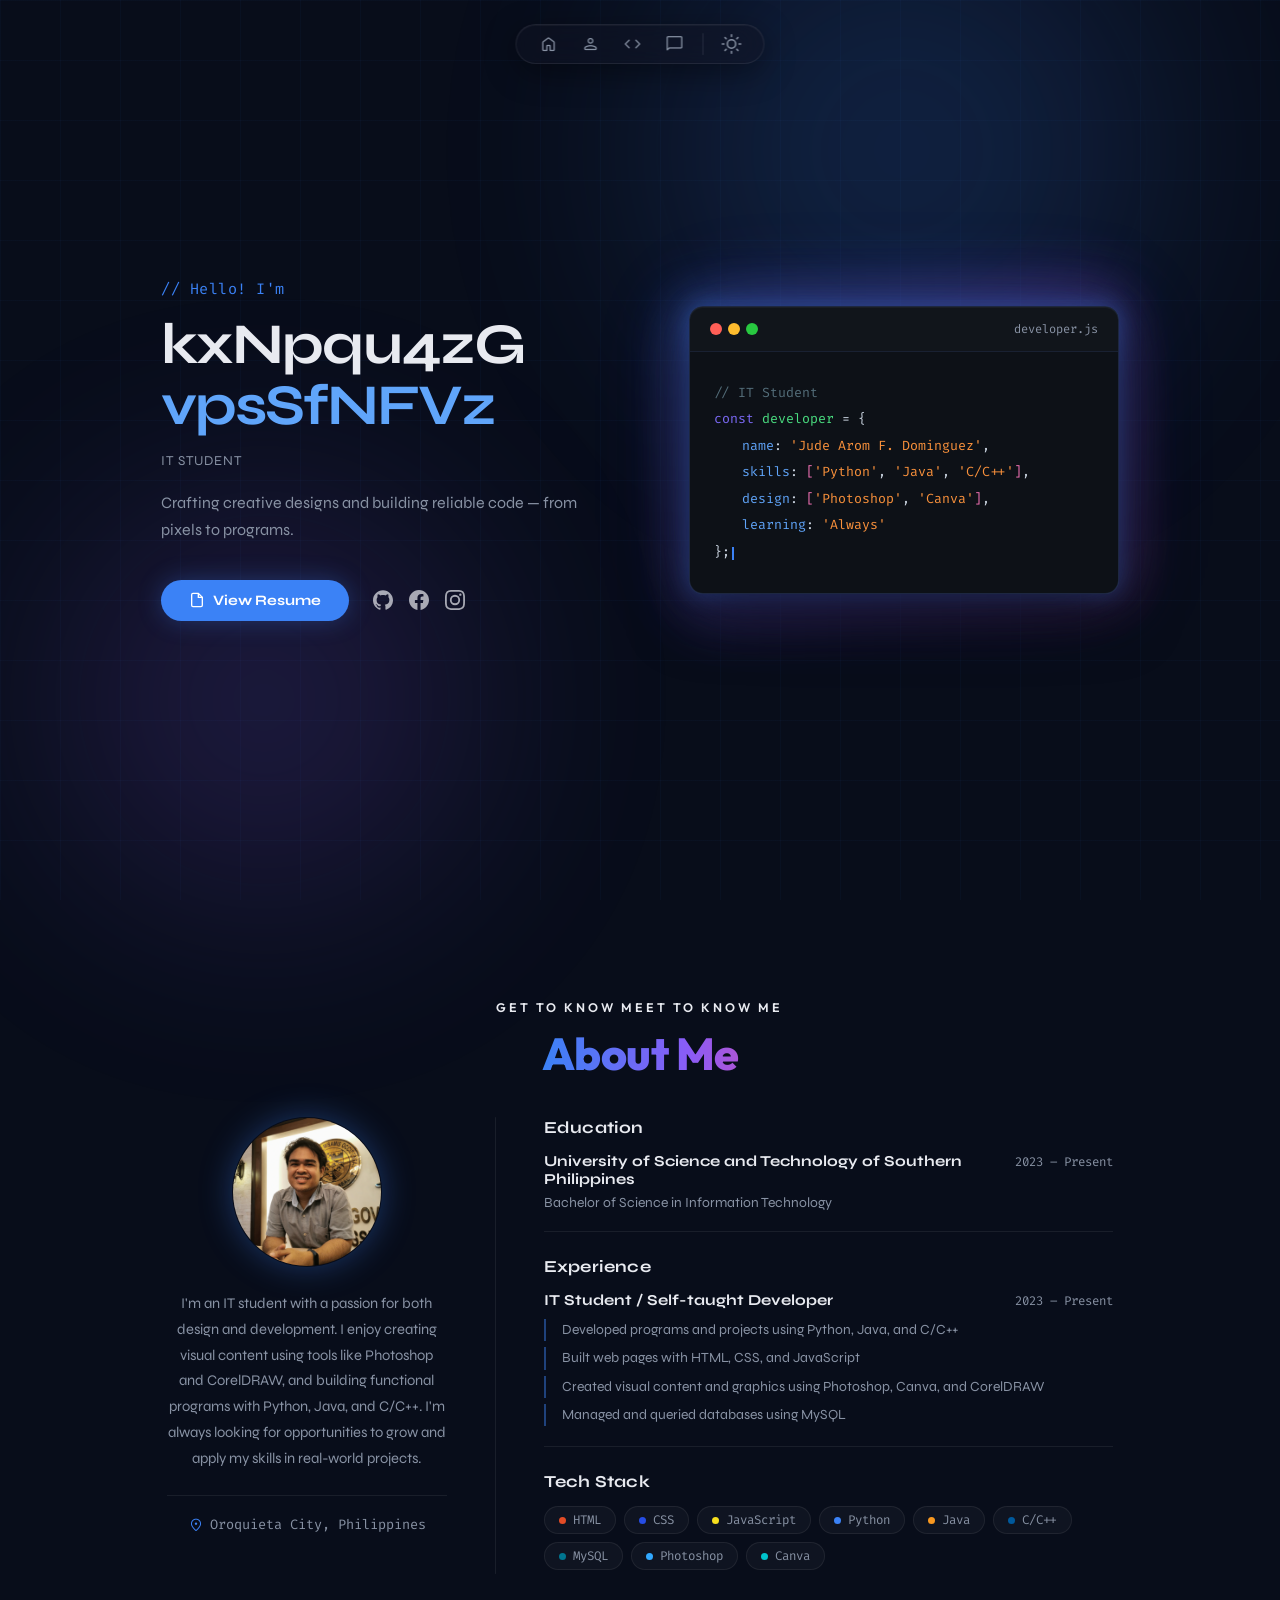
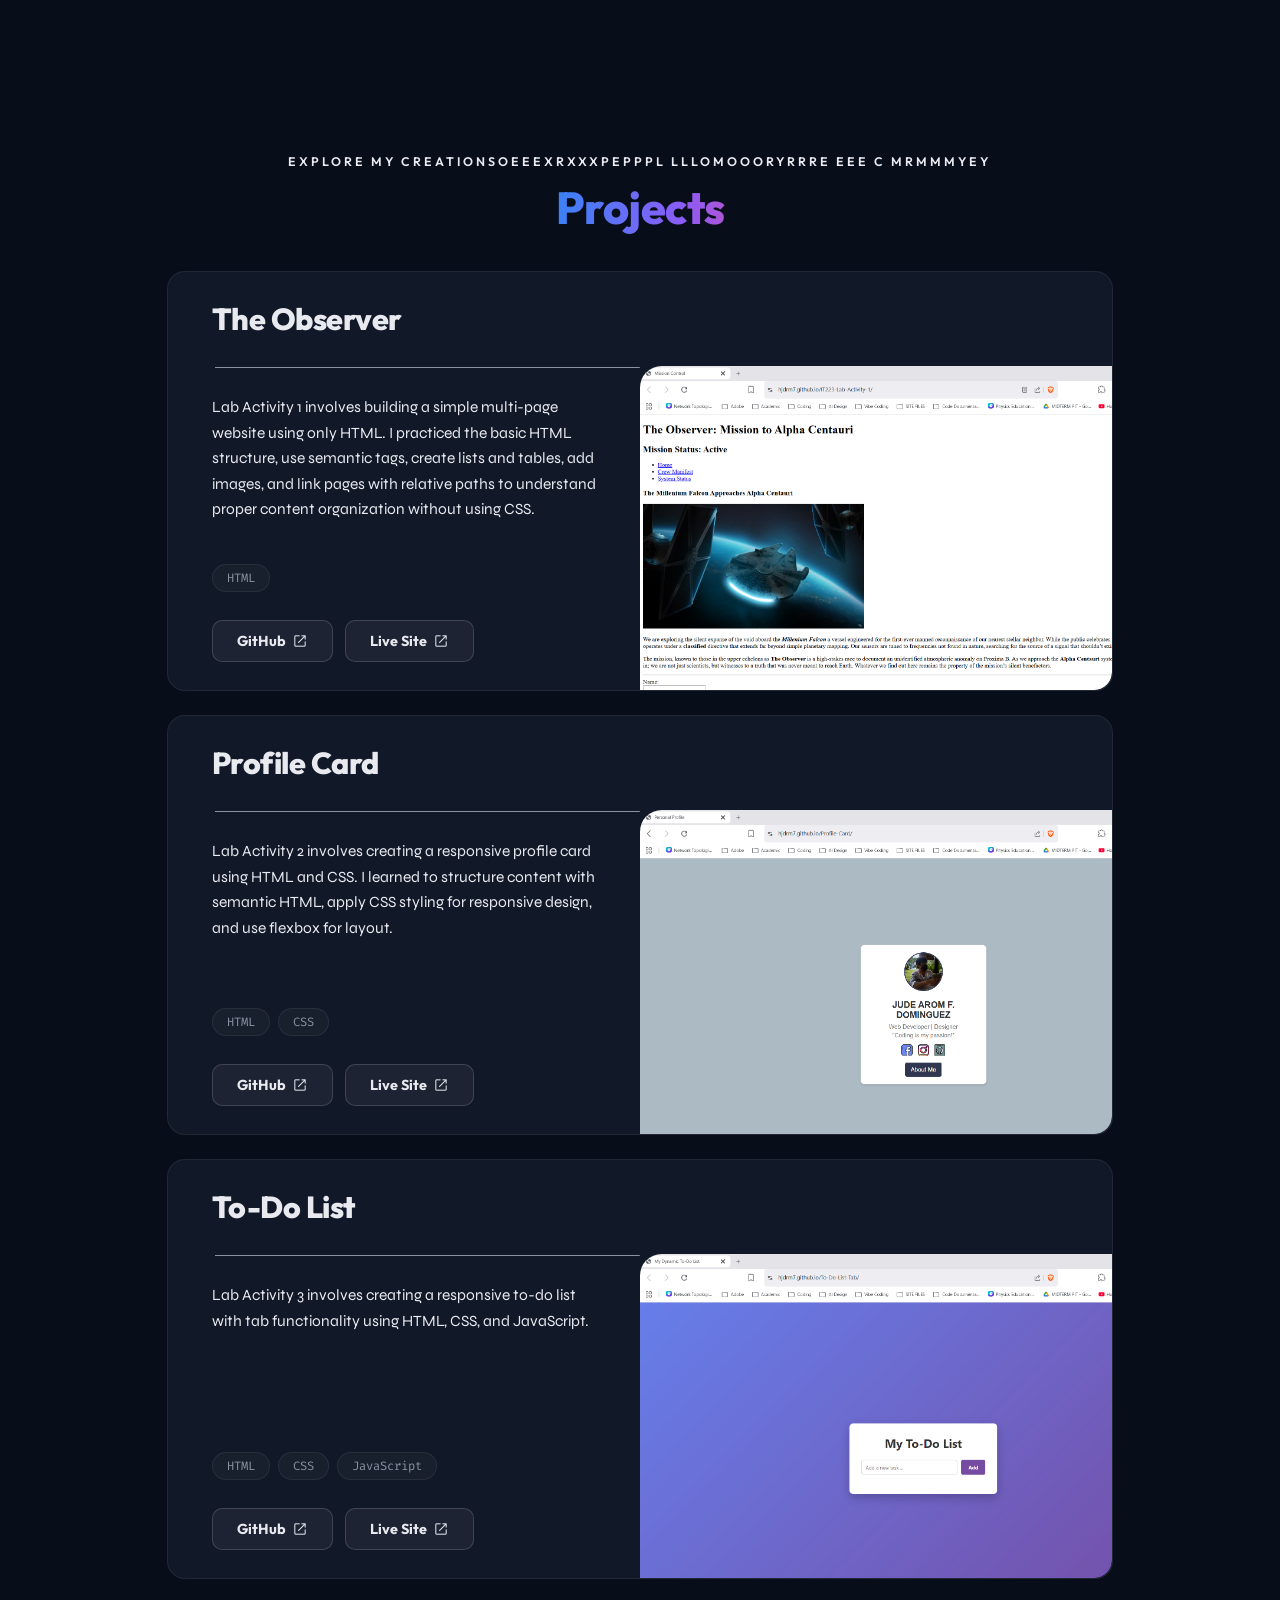
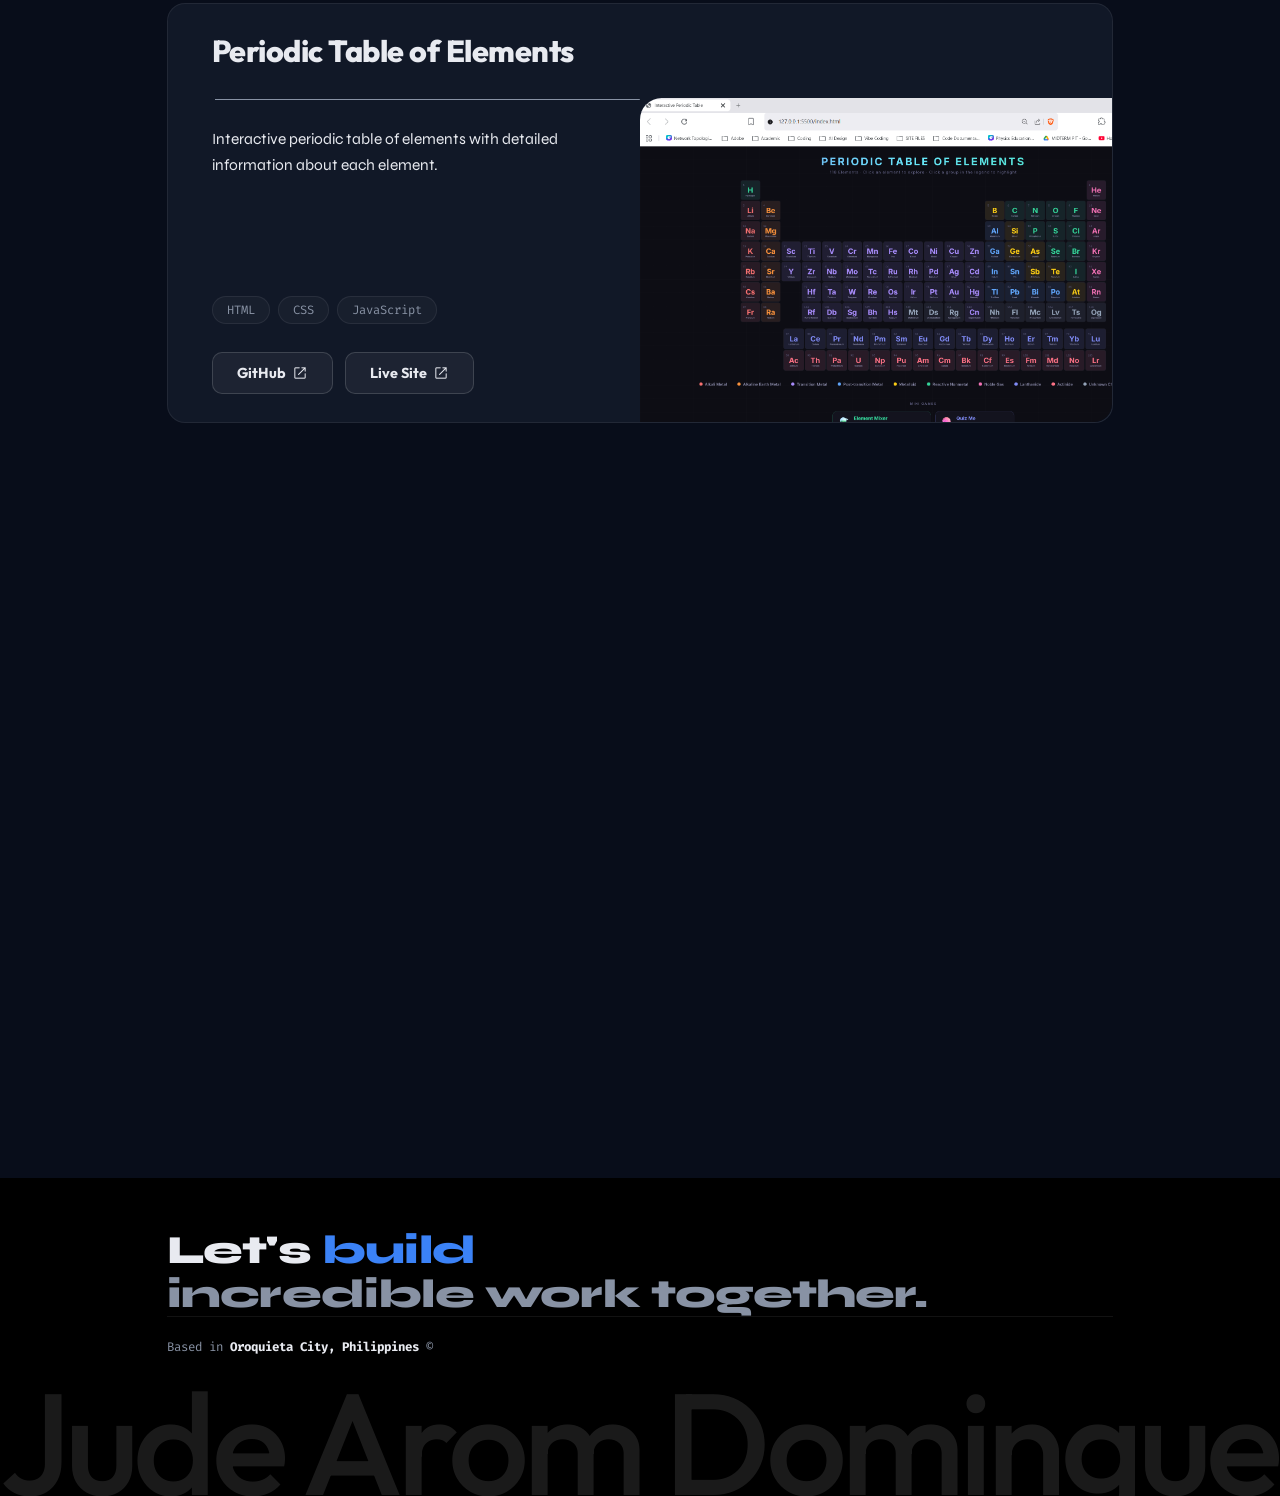
==== commit 0431102d: "Footer Changes" ====
--- a/index.html
+++ b/index.html
@@ -499,28 +499,11 @@
         <div class="footer-headline">
           <p class="footer-lets">Let's <span id="footer-cycle-word" class="footer-cycle-word">create</span></p>
           <p class="footer-together">incredible work together.</p>
-        </div>
-      </div>
-
-      <div class="footer-meta">
-        <div class="footer-email-block">
-          <span class="footer-label">Email</span>
-          <a href="/cdn-cgi/l/email-protection#a2c3c3d6cacbc4e2c7dac3cfd2cec78cc1cdcf" class="footer-email"><span
-              class="__cf_email__"
-              data-cfemail="38524d5c5d594a5755165c575551565f4d5d42785f55595154165b5755">[email&#160;protected]</span></a>
-        </div>
-
-        <div class="footer-socials-block">
-
-        </div>
-
-      </div>
-
-      <div class="footer-rule"></div>
-      <span class="footer-location">Based in <strong>Oroquieta City, Philippines</strong></span>
-      <span class="footer-copy">©</span>
-    </div>
-    </div>
+                <div class="footer-rule"></div>
+      <span class="footer-location">Based in <strong>Oroquieta City, Philippines</strong> ©</span>
+          
+        </div>
+      </div>
 
     <div class="footer-wordmark">Jude Arom Dominguez</div>
 
--- a/styles.css
+++ b/styles.css
@@ -1810,8 +1810,9 @@
 /* On hover: slide left by 50% of its own width to center over the card.
    No size change — pure translation. */
 .proj-card:has(.proj-right:hover) .proj-preview {
-  transform: scale(1.2) translateX(-50%) translateY(-65px);
+  transform: scale(1.2) translateX(-50%) translateY(-50px);
   border-radius: 16px;
+  height: 89.5%;
   box-shadow: 0 0 0 1px rgba(96, 165, 250, .75),
     0 32px 90px rgba(59, 130, 246, 0.15);
 }
